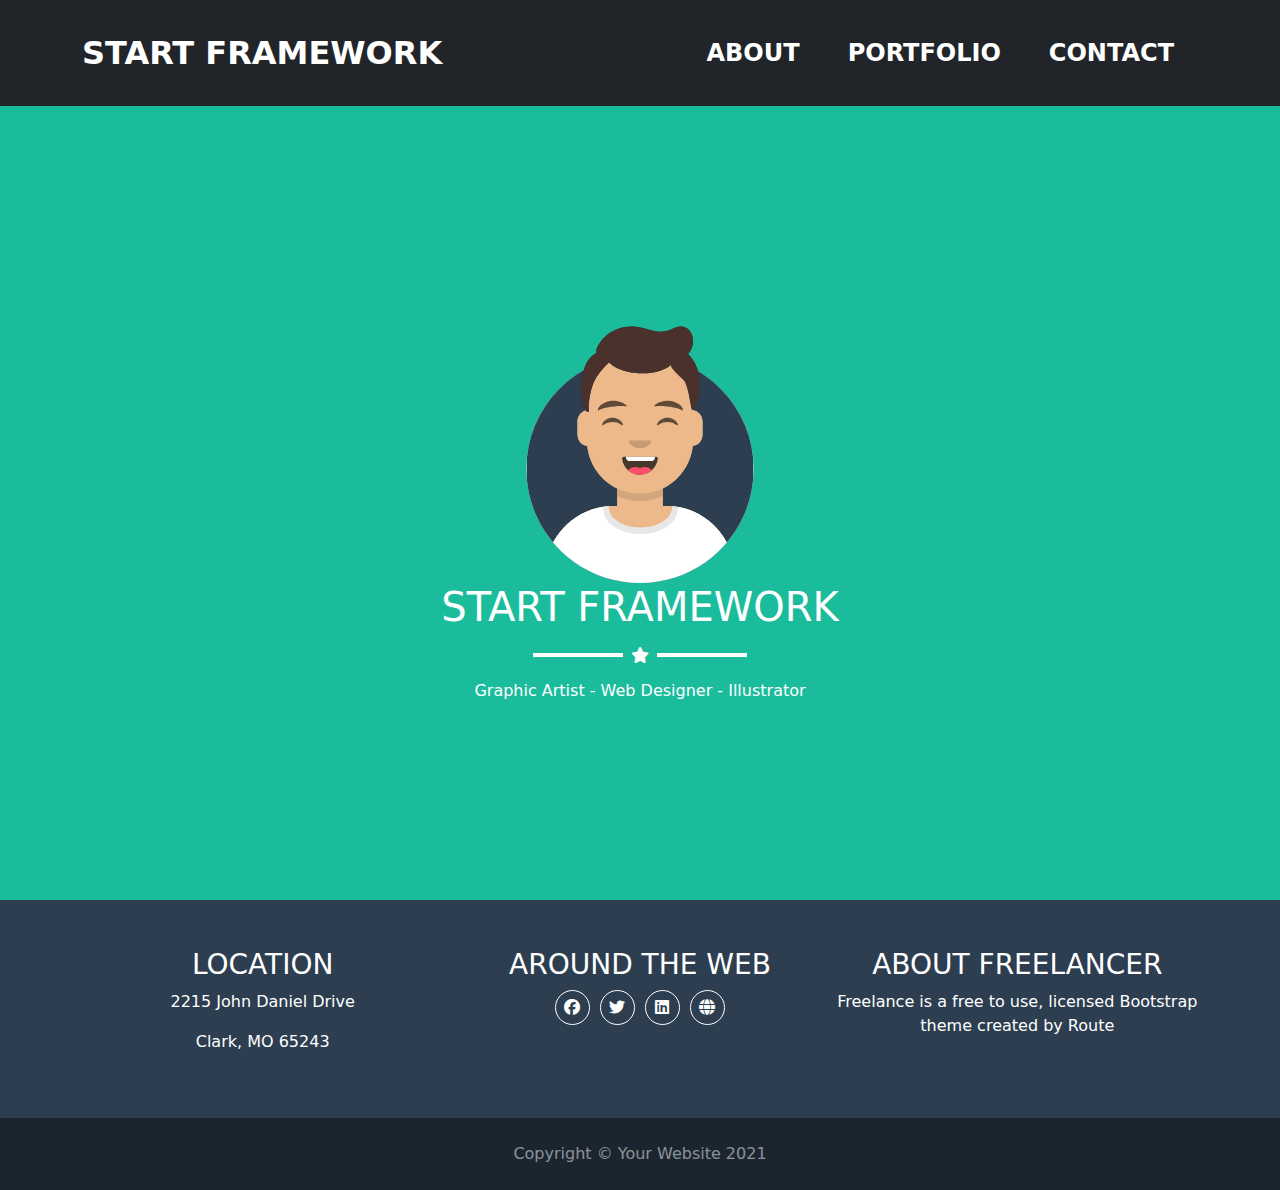
==== index.html @ fce45956 "angular project" ====
<!DOCTYPE html><html lang="en" data-critters-container><head>
  <meta charset="utf-8">
  <title>StartFramework</title>
  <base href="/">
  <meta name="viewport" content="width=device-width, initial-scale=1">
  <link rel="icon" type="image/x-icon" href="favicon.ico">
<style>@charset "UTF-8";.fa-brands,.fa-solid{-moz-osx-font-smoothing:grayscale;-webkit-font-smoothing:antialiased;display:var(--fa-display,inline-block);font-style:normal;font-variant:normal;line-height:1;text-rendering:auto}.fa-solid{font-family:"Font Awesome 6 Free"}.fa-brands{font-family:"Font Awesome 6 Brands"}.fa-globe:before{content:"\f0ac"}.fa-star:before{content:"\f005"}:root{--fa-style-family-brands:"Font Awesome 6 Brands";--fa-font-brands:normal 400 1em/1 "Font Awesome 6 Brands"}@font-face{font-family:"Font Awesome 6 Brands";font-style:normal;font-weight:400;font-display:block;src:url("./media/fa-brands-400-MDS4TU4L.woff2") format("woff2"),url("./media/fa-brands-400-CNBICIQT.ttf") format("truetype")}.fa-brands{font-weight:400}.fa-linkedin:before{content:"\f08c"}.fa-facebook:before{content:"\f09a"}.fa-twitter:before{content:"\f099"}:root{--fa-font-regular:normal 400 1em/1 "Font Awesome 6 Free"}@font-face{font-family:"Font Awesome 6 Free";font-style:normal;font-weight:400;font-display:block;src:url("./media/fa-regular-400-N56QV3DR.woff2") format("woff2"),url("./media/fa-regular-400-2FI4ICQD.ttf") format("truetype")}:root{--fa-style-family-classic:"Font Awesome 6 Free";--fa-font-solid:normal 900 1em/1 "Font Awesome 6 Free"}@font-face{font-family:"Font Awesome 6 Free";font-style:normal;font-weight:900;font-display:block;src:url("./media/fa-solid-900-Z3HFQTXF.woff2") format("woff2"),url("./media/fa-solid-900-XVWCCN5V.ttf") format("truetype")}.fa-solid{font-weight:900}:root{--bs-blue:#0d6efd;--bs-indigo:#6610f2;--bs-purple:#6f42c1;--bs-pink:#d63384;--bs-red:#dc3545;--bs-orange:#fd7e14;--bs-yellow:#ffc107;--bs-green:#198754;--bs-teal:#20c997;--bs-cyan:#0dcaf0;--bs-white:#fff;--bs-gray:#6c757d;--bs-gray-dark:#343a40;--bs-primary:#0d6efd;--bs-secondary:#6c757d;--bs-success:#198754;--bs-info:#0dcaf0;--bs-warning:#ffc107;--bs-danger:#dc3545;--bs-light:#f8f9fa;--bs-dark:#212529;--bs-font-sans-serif:system-ui,-apple-system,"Segoe UI",Roboto,"Helvetica Neue",Arial,"Noto Sans","Liberation Sans",sans-serif,"Apple Color Emoji","Segoe UI Emoji","Segoe UI Symbol","Noto Color Emoji";--bs-font-monospace:SFMono-Regular,Menlo,Monaco,Consolas,"Liberation Mono","Courier New",monospace;--bs-gradient:linear-gradient(180deg, rgba(255, 255, 255, .15), rgba(255, 255, 255, 0))}*,:after,:before{box-sizing:border-box}@media (prefers-reduced-motion:no-preference){:root{scroll-behavior:smooth}}body{margin:0;font-family:var(--bs-font-sans-serif);font-size:1rem;font-weight:400;line-height:1.5;color:#212529;background-color:#fff;-webkit-text-size-adjust:100%;-webkit-tap-highlight-color:transparent}h1,h3{margin-top:0;margin-bottom:.5rem;font-weight:500;line-height:1.2}h1{font-size:calc(1.375rem + 1.5vw)}@media (min-width:1200px){h1{font-size:2.5rem}}h3{font-size:calc(1.3rem + .6vw)}@media (min-width:1200px){h3{font-size:1.75rem}}p{margin-top:0;margin-bottom:1rem}ul{padding-left:2rem}ul{margin-top:0;margin-bottom:1rem}a{color:#0d6efd;text-decoration:underline}a:hover{color:#0a58ca}img{vertical-align:middle}button{border-radius:0}button:focus:not(:focus-visible){outline:0}button{margin:0;font-family:inherit;font-size:inherit;line-height:inherit}button{text-transform:none}[type=button],button{-webkit-appearance:button}[type=button]:not(:disabled),button:not(:disabled){cursor:pointer}.list-unstyled{padding-left:0;list-style:none}.container{width:100%;padding-right:var(--bs-gutter-x,.75rem);padding-left:var(--bs-gutter-x,.75rem);margin-right:auto;margin-left:auto}@media (min-width:576px){.container{max-width:540px}}@media (min-width:768px){.container{max-width:720px}}@media (min-width:992px){.container{max-width:960px}}@media (min-width:1200px){.container{max-width:1140px}}@media (min-width:1400px){.container{max-width:1320px}}.row{--bs-gutter-x:1.5rem;--bs-gutter-y:0;display:flex;flex-wrap:wrap;margin-top:calc(var(--bs-gutter-y) * -1);margin-right:calc(var(--bs-gutter-x)/ -2);margin-left:calc(var(--bs-gutter-x)/ -2)}.row>*{flex-shrink:0;width:100%;max-width:100%;padding-right:calc(var(--bs-gutter-x)/ 2);padding-left:calc(var(--bs-gutter-x)/ 2);margin-top:var(--bs-gutter-y)}.g-3{--bs-gutter-x:1rem}.g-3{--bs-gutter-y:1rem}@media (min-width:768px){.col-md-4{flex:0 0 auto;width:33.3333333333%}}.collapse:not(.show){display:none}.nav-link{display:block;padding:.5rem 1rem;color:#0d6efd;text-decoration:none;transition:color .15s ease-in-out,background-color .15s ease-in-out,border-color .15s ease-in-out}@media (prefers-reduced-motion:reduce){.nav-link{transition:none}}.nav-link:focus,.nav-link:hover{color:#0a58ca}.navbar{position:relative;display:flex;flex-wrap:wrap;align-items:center;justify-content:space-between;padding-top:.5rem;padding-bottom:.5rem}.navbar>.container{display:flex;flex-wrap:inherit;align-items:center;justify-content:space-between}.navbar-brand{padding-top:.3125rem;padding-bottom:.3125rem;margin-right:1rem;font-size:1.25rem;text-decoration:none;white-space:nowrap}.navbar-nav{display:flex;flex-direction:column;padding-left:0;margin-bottom:0;list-style:none}.navbar-nav .nav-link{padding-right:0;padding-left:0}.navbar-collapse{flex-basis:100%;flex-grow:1;align-items:center}.navbar-toggler{padding:.25rem .75rem;font-size:1.25rem;line-height:1;background-color:transparent;border:1px solid transparent;border-radius:.25rem;transition:box-shadow .15s ease-in-out}@media (prefers-reduced-motion:reduce){.navbar-toggler{transition:none}}.navbar-toggler:hover{text-decoration:none}.navbar-toggler:focus{text-decoration:none;outline:0;box-shadow:0 0 0 .25rem}.navbar-toggler-icon{display:inline-block;width:1.5em;height:1.5em;vertical-align:middle;background-repeat:no-repeat;background-position:center;background-size:100%}@media (min-width:768px){.navbar-expand-md{flex-wrap:nowrap;justify-content:flex-start}.navbar-expand-md .navbar-nav{flex-direction:row}.navbar-expand-md .navbar-nav .nav-link{padding-right:.5rem;padding-left:.5rem}.navbar-expand-md .navbar-collapse{display:flex!important;flex-basis:auto}.navbar-expand-md .navbar-toggler{display:none}}@-webkit-keyframes progress-bar-stripes{0%{background-position-x:1rem}}@-webkit-keyframes spinner-border{to{transform:rotate(360deg)}}@-webkit-keyframes spinner-grow{0%{transform:scale(0)}50%{opacity:1;transform:none}}.fixed-top{position:fixed;top:0;right:0;left:0;z-index:1030}.d-flex{display:flex!important}.vh-100{height:100vh!important}.flex-column{flex-direction:column!important}.justify-content-center{justify-content:center!important}.align-items-center{align-items:center!important}.m-0{margin:0!important}.mx-2{margin-right:.5rem!important;margin-left:.5rem!important}.my-3{margin-top:1rem!important;margin-bottom:1rem!important}.mt-2{margin-top:.5rem!important}.ms-auto{margin-left:auto!important}.p-0{padding:0!important}.p-4{padding:1.5rem!important}.py-4{padding-top:1.5rem!important;padding-bottom:1.5rem!important}.py-5{padding-top:3rem!important;padding-bottom:3rem!important}.fs-2{font-size:calc(1.325rem + .9vw)!important}.fs-4{font-size:calc(1.275rem + .3vw)!important}.fs-6{font-size:1rem!important}.fw-bold{font-weight:700!important}.text-center{text-align:center!important}.text-uppercase{text-transform:uppercase!important}.text-capitalize{text-transform:capitalize!important}.text-white{color:#fff!important}.text-white-50{color:#ffffff80!important}.bg-dark{background-color:#212529!important}@media (min-width:768px){.mx-md-3{margin-right:1rem!important;margin-left:1rem!important}}@media (min-width:1200px){.fs-2{font-size:2rem!important}.fs-4{font-size:1.5rem!important}}:root{--main-crl: #222 --sec-clr : #1ABC9C }a,a:active{color:#fff!important;text-decoration:none}.pt-105{padding-top:105px}.vh-90{height:90vh}
</style><link rel="stylesheet" href="styles-KBFDORKG.css" media="print" onload="this.media='all'"><noscript><link rel="stylesheet" href="styles-KBFDORKG.css"></noscript><style ng-app-id="ng">nav[_ngcontent-ng-c1202655794]{transition:all .5s}.active[_ngcontent-ng-c1202655794]{background-color:#1abc9c;padding:10px 20px;border-radius:10px;width:fit-content;margin-left:-16px}</style><style ng-app-id="ng">.backColor[_ngcontent-ng-c3026159280]{background-color:#2c3e50}footer[_ngcontent-ng-c3026159280]   ul[_ngcontent-ng-c3026159280]   li[_ngcontent-ng-c3026159280]{width:35px;height:35px;border:#fff solid 1px;border-radius:50%;margin-inline:5px}.copy[_ngcontent-ng-c3026159280]{padding-top:10px;background-color:#1a252f}</style><style ng-app-id="ng">.backclr[_ngcontent-ng-c2575797973]{background-color:#1abc9c}</style><style ng-app-id="ng">.line[_ngcontent-ng-c1628496824]{height:4px;width:90px;background-color:#fff}</style></head>
<body><!--nghm-->
  <app-root _nghost-ng-c1389354351 ng-version="17.3.12" ngh="1" ng-server-context="ssg"><app-navbar _ngcontent-ng-c1389354351 _nghost-ng-c1202655794 ngh="0"><nav _ngcontent-ng-c1202655794 class="navbar navbar-expand-md bg-dark p-4 fixed-top"><div _ngcontent-ng-c1202655794 class="container"><a _ngcontent-ng-c1202655794 routerlink class="navbar-brand text-uppercase fs-2 fw-bold" href="/">Start Framework</a><button _ngcontent-ng-c1202655794 type="button" data-bs-toggle="collapse" data-bs-target="navbarNav" aria-controls="navbarNav" aria-expanded="false" aria-label="Toggle navigation" class="navbar-toggler"><span _ngcontent-ng-c1202655794 class="navbar-toggler-icon"></span></button><div _ngcontent-ng-c1202655794 id="navbarNav" class="collapse navbar-collapse"><ul _ngcontent-ng-c1202655794 class="navbar-nav ms-auto"><li _ngcontent-ng-c1202655794 class="nav-item"><a _ngcontent-ng-c1202655794 routerlink="about" routerlinkactive="active" class="nav-link text-uppercase fs-4 fw-bold mx-md-3" href="/about">about</a></li><li _ngcontent-ng-c1202655794 class="nav-item"><a _ngcontent-ng-c1202655794 routerlink="portfolio" routerlinkactive="active" class="nav-link text-uppercase fs-4 fw-bold mx-md-3" href="/portfolio">portfolio</a></li><li _ngcontent-ng-c1202655794 class="nav-item"><a _ngcontent-ng-c1202655794 routerlink="contact" routerlinkactive="active" class="nav-link text-uppercase fs-4 fw-bold mx-md-3" href="/contact">contact</a></li></ul></div></div></nav></app-navbar><div _ngcontent-ng-c1389354351 class="pt-105 vh-100"><router-outlet _ngcontent-ng-c1389354351></router-outlet><app-home _nghost-ng-c2575797973 ngh="0"><section _ngcontent-ng-c2575797973 class="backclr d-flex flex-column justify-content-center align-items-center vh-90"><img _ngcontent-ng-c2575797973 src="../assets/images/avataaars.svg" width="250" alt><app-star _ngcontent-ng-c2575797973 _nghost-ng-c1628496824 ngh="0"><div _ngcontent-ng-c1628496824 style="color: white;"><h1 _ngcontent-ng-c1628496824 class="text-uppercase">start Framework</h1><div _ngcontent-ng-c1628496824 class="star d-flex justify-content-center align-items-center my-3"><div _ngcontent-ng-c1628496824 class="line" style="background-color: white;"></div><i _ngcontent-ng-c1628496824 class="fa-solid fa-star mx-2"></i><div _ngcontent-ng-c1628496824 class="line" style="background-color: white;"></div></div></div></app-star><div _ngcontent-ng-c2575797973 class="text-white text-capitalize fs-6"> Graphic Artist - Web Designer - Illustrator </div></section></app-home><!----></div><app-footer _ngcontent-ng-c1389354351 _nghost-ng-c3026159280 ngh="0"><footer _ngcontent-ng-c3026159280 class="py-5 text-white backColor"><div _ngcontent-ng-c3026159280 class="container"><div _ngcontent-ng-c3026159280 class="row g-3 text-center"><div _ngcontent-ng-c3026159280 class="col-md-4"><h3 _ngcontent-ng-c3026159280>LOCATION</h3><p _ngcontent-ng-c3026159280>2215 John Daniel Drive</p><p _ngcontent-ng-c3026159280>Clark, MO 65243</p></div><div _ngcontent-ng-c3026159280 class="col-md-4"><h3 _ngcontent-ng-c3026159280>AROUND THE WEB</h3><ul _ngcontent-ng-c3026159280 class="list-unstyled d-flex justify-content-center"><li _ngcontent-ng-c3026159280><i _ngcontent-ng-c3026159280 class="fa-brands fa-facebook mt-2 icon"></i></li><li _ngcontent-ng-c3026159280><i _ngcontent-ng-c3026159280 class="fa-brands fa-twitter mt-2 icon"></i></li><li _ngcontent-ng-c3026159280><i _ngcontent-ng-c3026159280 class="fa-brands fa-linkedin mt-2 icon"></i></li><li _ngcontent-ng-c3026159280><i _ngcontent-ng-c3026159280 class="fa-solid fa-globe mt-2 icon"></i></li></ul></div><div _ngcontent-ng-c3026159280 class="col-md-4"><h3 _ngcontent-ng-c3026159280>ABOUT FREELANCER</h3><p _ngcontent-ng-c3026159280>Freelance is a free to use, licensed Bootstrap theme created by Route</p></div></div></div></footer><div _ngcontent-ng-c3026159280 class="copy text-center text-white-50 py-4"><p _ngcontent-ng-c3026159280 class="p-0 m-0">Copyright © Your Website 2021</p></div></app-footer></app-root>
<script src="polyfills-SCHOHYNV.js" type="module"></script><script src="scripts-M6JQSWOY.js" defer></script><script src="main-3W7GOWR3.js" type="module"></script>

<script id="ng-state" type="application/json">{"__nghData__":[{},{"c":{"2":[{"i":"c2575797973","r":1}]}}]}</script></body></html>
---- styles-KBFDORKG.css ----
@charset "UTF-8";.fa{font-family:var(--fa-style-family,"Font Awesome 6 Free");font-weight:var(--fa-style,900)}.fa,.fa-brands,.fa-classic,.fa-regular,.fa-sharp-solid,.fa-solid,.fab,.far,.fas{-moz-osx-font-smoothing:grayscale;-webkit-font-smoothing:antialiased;display:var(--fa-display,inline-block);font-style:normal;font-variant:normal;line-height:1;text-rendering:auto}.fa-classic,.fa-regular,.fa-solid,.far,.fas{font-family:"Font Awesome 6 Free"}.fa-brands,.fab{font-family:"Font Awesome 6 Brands"}.fa-1x{font-size:1em}.fa-2x{font-size:2em}.fa-3x{font-size:3em}.fa-4x{font-size:4em}.fa-5x{font-size:5em}.fa-6x{font-size:6em}.fa-7x{font-size:7em}.fa-8x{font-size:8em}.fa-9x{font-size:9em}.fa-10x{font-size:10em}.fa-2xs{font-size:.625em;line-height:.1em;vertical-align:.225em}.fa-xs{font-size:.75em;line-height:.08333em;vertical-align:.125em}.fa-sm{font-size:.875em;line-height:.07143em;vertical-align:.05357em}.fa-lg{font-size:1.25em;line-height:.05em;vertical-align:-.075em}.fa-xl{font-size:1.5em;line-height:.04167em;vertical-align:-.125em}.fa-2xl{font-size:2em;line-height:.03125em;vertical-align:-.1875em}.fa-fw{text-align:center;width:1.25em}.fa-ul{list-style-type:none;margin-left:var(--fa-li-margin,2.5em);padding-left:0}.fa-ul>li{position:relative}.fa-li{left:calc(var(--fa-li-width, 2em)*-1);position:absolute;text-align:center;width:var(--fa-li-width,2em);line-height:inherit}.fa-border{border-radius:var(--fa-border-radius,.1em);border:var(--fa-border-width,.08em) var(--fa-border-style,solid) var(--fa-border-color,#eee);padding:var(--fa-border-padding,.2em .25em .15em)}.fa-pull-left{float:left;margin-right:var(--fa-pull-margin,.3em)}.fa-pull-right{float:right;margin-left:var(--fa-pull-margin,.3em)}.fa-beat{animation-name:fa-beat;animation-delay:var(--fa-animation-delay,0s);animation-direction:var(--fa-animation-direction,normal);animation-duration:var(--fa-animation-duration,1s);animation-iteration-count:var(--fa-animation-iteration-count,infinite);animation-timing-function:var(--fa-animation-timing,ease-in-out)}.fa-bounce{animation-name:fa-bounce;animation-delay:var(--fa-animation-delay,0s);animation-direction:var(--fa-animation-direction,normal);animation-duration:var(--fa-animation-duration,1s);animation-iteration-count:var(--fa-animation-iteration-count,infinite);animation-timing-function:var(--fa-animation-timing,cubic-bezier(.28,.84,.42,1))}.fa-fade{animation-name:fa-fade;animation-iteration-count:var(--fa-animation-iteration-count,infinite);animation-timing-function:var(--fa-animation-timing,cubic-bezier(.4,0,.6,1))}.fa-beat-fade,.fa-fade{animation-delay:var(--fa-animation-delay,0s);animation-direction:var(--fa-animation-direction,normal);animation-duration:var(--fa-animation-duration,1s)}.fa-beat-fade{animation-name:fa-beat-fade;animation-iteration-count:var(--fa-animation-iteration-count,infinite);animation-timing-function:var(--fa-animation-timing,cubic-bezier(.4,0,.6,1))}.fa-flip{animation-name:fa-flip;animation-delay:var(--fa-animation-delay,0s);animation-direction:var(--fa-animation-direction,normal);animation-duration:var(--fa-animation-duration,1s);animation-iteration-count:var(--fa-animation-iteration-count,infinite);animation-timing-function:var(--fa-animation-timing,ease-in-out)}.fa-shake{animation-name:fa-shake;animation-duration:var(--fa-animation-duration,1s);animation-iteration-count:var(--fa-animation-iteration-count,infinite);animation-timing-function:var(--fa-animation-timing,linear)}.fa-shake,.fa-spin{animation-delay:var(--fa-animation-delay,0s);animation-direction:var(--fa-animation-direction,normal)}.fa-spin{animation-name:fa-spin;animation-duration:var(--fa-animation-duration,2s);animation-iteration-count:var(--fa-animation-iteration-count,infinite);animation-timing-function:var(--fa-animation-timing,linear)}.fa-spin-reverse{--fa-animation-direction:reverse}.fa-pulse,.fa-spin-pulse{animation-name:fa-spin;animation-direction:var(--fa-animation-direction,normal);animation-duration:var(--fa-animation-duration,1s);animation-iteration-count:var(--fa-animation-iteration-count,infinite);animation-timing-function:var(--fa-animation-timing,steps(8))}@media (prefers-reduced-motion:reduce){.fa-beat,.fa-beat-fade,.fa-bounce,.fa-fade,.fa-flip,.fa-pulse,.fa-shake,.fa-spin,.fa-spin-pulse{animation-delay:-1ms;animation-duration:1ms;animation-iteration-count:1;transition-delay:0s;transition-duration:0s}}@keyframes fa-beat{0%,90%{transform:scale(1)}45%{transform:scale(var(--fa-beat-scale,1.25))}}@keyframes fa-bounce{0%{transform:scale(1) translateY(0)}10%{transform:scale(var(--fa-bounce-start-scale-x,1.1),var(--fa-bounce-start-scale-y,.9)) translateY(0)}30%{transform:scale(var(--fa-bounce-jump-scale-x,.9),var(--fa-bounce-jump-scale-y,1.1)) translateY(var(--fa-bounce-height,-.5em))}50%{transform:scale(var(--fa-bounce-land-scale-x,1.05),var(--fa-bounce-land-scale-y,.95)) translateY(0)}57%{transform:scale(1) translateY(var(--fa-bounce-rebound,-.125em))}64%{transform:scale(1) translateY(0)}to{transform:scale(1) translateY(0)}}@keyframes fa-fade{50%{opacity:var(--fa-fade-opacity,.4)}}@keyframes fa-beat-fade{0%,to{opacity:var(--fa-beat-fade-opacity,.4);transform:scale(1)}50%{opacity:1;transform:scale(var(--fa-beat-fade-scale,1.125))}}@keyframes fa-flip{50%{transform:rotate3d(var(--fa-flip-x,0),var(--fa-flip-y,1),var(--fa-flip-z,0),var(--fa-flip-angle,-180deg))}}@keyframes fa-shake{0%{transform:rotate(-15deg)}4%{transform:rotate(15deg)}8%,24%{transform:rotate(-18deg)}12%,28%{transform:rotate(18deg)}16%{transform:rotate(-22deg)}20%{transform:rotate(22deg)}32%{transform:rotate(-12deg)}36%{transform:rotate(12deg)}40%,to{transform:rotate(0)}}@keyframes fa-spin{0%{transform:rotate(0)}to{transform:rotate(1turn)}}.fa-rotate-90{transform:rotate(90deg)}.fa-rotate-180{transform:rotate(180deg)}.fa-rotate-270{transform:rotate(270deg)}.fa-flip-horizontal{transform:scaleX(-1)}.fa-flip-vertical{transform:scaleY(-1)}.fa-flip-both,.fa-flip-horizontal.fa-flip-vertical{transform:scale(-1)}.fa-rotate-by{transform:rotate(var(--fa-rotate-angle,0))}.fa-stack{display:inline-block;height:2em;line-height:2em;position:relative;vertical-align:middle;width:2.5em}.fa-stack-1x,.fa-stack-2x{left:0;position:absolute;text-align:center;width:100%;z-index:var(--fa-stack-z-index,auto)}.fa-stack-1x{line-height:inherit}.fa-stack-2x{font-size:2em}.fa-inverse{color:var(--fa-inverse,#fff)}.fa-0:before{content:"0"}.fa-1:before{content:"1"}.fa-2:before{content:"2"}.fa-3:before{content:"3"}.fa-4:before{content:"4"}.fa-5:before{content:"5"}.fa-6:before{content:"6"}.fa-7:before{content:"7"}.fa-8:before{content:"8"}.fa-9:before{content:"9"}.fa-fill-drip:before{content:"\f576"}.fa-arrows-to-circle:before{content:"\e4bd"}.fa-chevron-circle-right:before,.fa-circle-chevron-right:before{content:"\f138"}.fa-at:before{content:"@"}.fa-trash-alt:before,.fa-trash-can:before{content:"\f2ed"}.fa-text-height:before{content:"\f034"}.fa-user-times:before,.fa-user-xmark:before{content:"\f235"}.fa-stethoscope:before{content:"\f0f1"}.fa-comment-alt:before,.fa-message:before{content:"\f27a"}.fa-info:before{content:"\f129"}.fa-compress-alt:before,.fa-down-left-and-up-right-to-center:before{content:"\f422"}.fa-explosion:before{content:"\e4e9"}.fa-file-alt:before,.fa-file-lines:before,.fa-file-text:before{content:"\f15c"}.fa-wave-square:before{content:"\f83e"}.fa-ring:before{content:"\f70b"}.fa-building-un:before{content:"\e4d9"}.fa-dice-three:before{content:"\f527"}.fa-calendar-alt:before,.fa-calendar-days:before{content:"\f073"}.fa-anchor-circle-check:before{content:"\e4aa"}.fa-building-circle-arrow-right:before{content:"\e4d1"}.fa-volleyball-ball:before,.fa-volleyball:before{content:"\f45f"}.fa-arrows-up-to-line:before{content:"\e4c2"}.fa-sort-desc:before,.fa-sort-down:before{content:"\f0dd"}.fa-circle-minus:before,.fa-minus-circle:before{content:"\f056"}.fa-door-open:before{content:"\f52b"}.fa-right-from-bracket:before,.fa-sign-out-alt:before{content:"\f2f5"}.fa-atom:before{content:"\f5d2"}.fa-soap:before{content:"\e06e"}.fa-heart-music-camera-bolt:before,.fa-icons:before{content:"\f86d"}.fa-microphone-alt-slash:before,.fa-microphone-lines-slash:before{content:"\f539"}.fa-bridge-circle-check:before{content:"\e4c9"}.fa-pump-medical:before{content:"\e06a"}.fa-fingerprint:before{content:"\f577"}.fa-hand-point-right:before{content:"\f0a4"}.fa-magnifying-glass-location:before,.fa-search-location:before{content:"\f689"}.fa-forward-step:before,.fa-step-forward:before{content:"\f051"}.fa-face-smile-beam:before,.fa-smile-beam:before{content:"\f5b8"}.fa-flag-checkered:before{content:"\f11e"}.fa-football-ball:before,.fa-football:before{content:"\f44e"}.fa-school-circle-exclamation:before{content:"\e56c"}.fa-crop:before{content:"\f125"}.fa-angle-double-down:before,.fa-angles-down:before{content:"\f103"}.fa-users-rectangle:before{content:"\e594"}.fa-people-roof:before{content:"\e537"}.fa-people-line:before{content:"\e534"}.fa-beer-mug-empty:before,.fa-beer:before{content:"\f0fc"}.fa-diagram-predecessor:before{content:"\e477"}.fa-arrow-up-long:before,.fa-long-arrow-up:before{content:"\f176"}.fa-burn:before,.fa-fire-flame-simple:before{content:"\f46a"}.fa-male:before,.fa-person:before{content:"\f183"}.fa-laptop:before{content:"\f109"}.fa-file-csv:before{content:"\f6dd"}.fa-menorah:before{content:"\f676"}.fa-truck-plane:before{content:"\e58f"}.fa-record-vinyl:before{content:"\f8d9"}.fa-face-grin-stars:before,.fa-grin-stars:before{content:"\f587"}.fa-bong:before{content:"\f55c"}.fa-pastafarianism:before,.fa-spaghetti-monster-flying:before{content:"\f67b"}.fa-arrow-down-up-across-line:before{content:"\e4af"}.fa-spoon:before,.fa-utensil-spoon:before{content:"\f2e5"}.fa-jar-wheat:before{content:"\e517"}.fa-envelopes-bulk:before,.fa-mail-bulk:before{content:"\f674"}.fa-file-circle-exclamation:before{content:"\e4eb"}.fa-circle-h:before,.fa-hospital-symbol:before{content:"\f47e"}.fa-pager:before{content:"\f815"}.fa-address-book:before,.fa-contact-book:before{content:"\f2b9"}.fa-strikethrough:before{content:"\f0cc"}.fa-k:before{content:"K"}.fa-landmark-flag:before{content:"\e51c"}.fa-pencil-alt:before,.fa-pencil:before{content:"\f303"}.fa-backward:before{content:"\f04a"}.fa-caret-right:before{content:"\f0da"}.fa-comments:before{content:"\f086"}.fa-file-clipboard:before,.fa-paste:before{content:"\f0ea"}.fa-code-pull-request:before{content:"\e13c"}.fa-clipboard-list:before{content:"\f46d"}.fa-truck-loading:before,.fa-truck-ramp-box:before{content:"\f4de"}.fa-user-check:before{content:"\f4fc"}.fa-vial-virus:before{content:"\e597"}.fa-sheet-plastic:before{content:"\e571"}.fa-blog:before{content:"\f781"}.fa-user-ninja:before{content:"\f504"}.fa-person-arrow-up-from-line:before{content:"\e539"}.fa-scroll-torah:before,.fa-torah:before{content:"\f6a0"}.fa-broom-ball:before,.fa-quidditch-broom-ball:before,.fa-quidditch:before{content:"\f458"}.fa-toggle-off:before{content:"\f204"}.fa-archive:before,.fa-box-archive:before{content:"\f187"}.fa-person-drowning:before{content:"\e545"}.fa-arrow-down-9-1:before,.fa-sort-numeric-desc:before,.fa-sort-numeric-down-alt:before{content:"\f886"}.fa-face-grin-tongue-squint:before,.fa-grin-tongue-squint:before{content:"\f58a"}.fa-spray-can:before{content:"\f5bd"}.fa-truck-monster:before{content:"\f63b"}.fa-w:before{content:"W"}.fa-earth-africa:before,.fa-globe-africa:before{content:"\f57c"}.fa-rainbow:before{content:"\f75b"}.fa-circle-notch:before{content:"\f1ce"}.fa-tablet-alt:before,.fa-tablet-screen-button:before{content:"\f3fa"}.fa-paw:before{content:"\f1b0"}.fa-cloud:before{content:"\f0c2"}.fa-trowel-bricks:before{content:"\e58a"}.fa-face-flushed:before,.fa-flushed:before{content:"\f579"}.fa-hospital-user:before{content:"\f80d"}.fa-tent-arrow-left-right:before{content:"\e57f"}.fa-gavel:before,.fa-legal:before{content:"\f0e3"}.fa-binoculars:before{content:"\f1e5"}.fa-microphone-slash:before{content:"\f131"}.fa-box-tissue:before{content:"\e05b"}.fa-motorcycle:before{content:"\f21c"}.fa-bell-concierge:before,.fa-concierge-bell:before{content:"\f562"}.fa-pen-ruler:before,.fa-pencil-ruler:before{content:"\f5ae"}.fa-people-arrows-left-right:before,.fa-people-arrows:before{content:"\e068"}.fa-mars-and-venus-burst:before{content:"\e523"}.fa-caret-square-right:before,.fa-square-caret-right:before{content:"\f152"}.fa-cut:before,.fa-scissors:before{content:"\f0c4"}.fa-sun-plant-wilt:before{content:"\e57a"}.fa-toilets-portable:before{content:"\e584"}.fa-hockey-puck:before{content:"\f453"}.fa-table:before{content:"\f0ce"}.fa-magnifying-glass-arrow-right:before{content:"\e521"}.fa-digital-tachograph:before,.fa-tachograph-digital:before{content:"\f566"}.fa-users-slash:before{content:"\e073"}.fa-clover:before{content:"\e139"}.fa-mail-reply:before,.fa-reply:before{content:"\f3e5"}.fa-star-and-crescent:before{content:"\f699"}.fa-house-fire:before{content:"\e50c"}.fa-minus-square:before,.fa-square-minus:before{content:"\f146"}.fa-helicopter:before{content:"\f533"}.fa-compass:before{content:"\f14e"}.fa-caret-square-down:before,.fa-square-caret-down:before{content:"\f150"}.fa-file-circle-question:before{content:"\e4ef"}.fa-laptop-code:before{content:"\f5fc"}.fa-swatchbook:before{content:"\f5c3"}.fa-prescription-bottle:before{content:"\f485"}.fa-bars:before,.fa-navicon:before{content:"\f0c9"}.fa-people-group:before{content:"\e533"}.fa-hourglass-3:before,.fa-hourglass-end:before{content:"\f253"}.fa-heart-broken:before,.fa-heart-crack:before{content:"\f7a9"}.fa-external-link-square-alt:before,.fa-square-up-right:before{content:"\f360"}.fa-face-kiss-beam:before,.fa-kiss-beam:before{content:"\f597"}.fa-film:before{content:"\f008"}.fa-ruler-horizontal:before{content:"\f547"}.fa-people-robbery:before{content:"\e536"}.fa-lightbulb:before{content:"\f0eb"}.fa-caret-left:before{content:"\f0d9"}.fa-circle-exclamation:before,.fa-exclamation-circle:before{content:"\f06a"}.fa-school-circle-xmark:before{content:"\e56d"}.fa-arrow-right-from-bracket:before,.fa-sign-out:before{content:"\f08b"}.fa-chevron-circle-down:before,.fa-circle-chevron-down:before{content:"\f13a"}.fa-unlock-alt:before,.fa-unlock-keyhole:before{content:"\f13e"}.fa-cloud-showers-heavy:before{content:"\f740"}.fa-headphones-alt:before,.fa-headphones-simple:before{content:"\f58f"}.fa-sitemap:before{content:"\f0e8"}.fa-circle-dollar-to-slot:before,.fa-donate:before{content:"\f4b9"}.fa-memory:before{content:"\f538"}.fa-road-spikes:before{content:"\e568"}.fa-fire-burner:before{content:"\e4f1"}.fa-flag:before{content:"\f024"}.fa-hanukiah:before{content:"\f6e6"}.fa-feather:before{content:"\f52d"}.fa-volume-down:before,.fa-volume-low:before{content:"\f027"}.fa-comment-slash:before{content:"\f4b3"}.fa-cloud-sun-rain:before{content:"\f743"}.fa-compress:before{content:"\f066"}.fa-wheat-alt:before,.fa-wheat-awn:before{content:"\e2cd"}.fa-ankh:before{content:"\f644"}.fa-hands-holding-child:before{content:"\e4fa"}.fa-asterisk:before{content:"*"}.fa-check-square:before,.fa-square-check:before{content:"\f14a"}.fa-peseta-sign:before{content:"\e221"}.fa-header:before,.fa-heading:before{content:"\f1dc"}.fa-ghost:before{content:"\f6e2"}.fa-list-squares:before,.fa-list:before{content:"\f03a"}.fa-phone-square-alt:before,.fa-square-phone-flip:before{content:"\f87b"}.fa-cart-plus:before{content:"\f217"}.fa-gamepad:before{content:"\f11b"}.fa-circle-dot:before,.fa-dot-circle:before{content:"\f192"}.fa-dizzy:before,.fa-face-dizzy:before{content:"\f567"}.fa-egg:before{content:"\f7fb"}.fa-house-medical-circle-xmark:before{content:"\e513"}.fa-campground:before{content:"\f6bb"}.fa-folder-plus:before{content:"\f65e"}.fa-futbol-ball:before,.fa-futbol:before,.fa-soccer-ball:before{content:"\f1e3"}.fa-paint-brush:before,.fa-paintbrush:before{content:"\f1fc"}.fa-lock:before{content:"\f023"}.fa-gas-pump:before{content:"\f52f"}.fa-hot-tub-person:before,.fa-hot-tub:before{content:"\f593"}.fa-map-location:before,.fa-map-marked:before{content:"\f59f"}.fa-house-flood-water:before{content:"\e50e"}.fa-tree:before{content:"\f1bb"}.fa-bridge-lock:before{content:"\e4cc"}.fa-sack-dollar:before{content:"\f81d"}.fa-edit:before,.fa-pen-to-square:before{content:"\f044"}.fa-car-side:before{content:"\f5e4"}.fa-share-alt:before,.fa-share-nodes:before{content:"\f1e0"}.fa-heart-circle-minus:before{content:"\e4ff"}.fa-hourglass-2:before,.fa-hourglass-half:before{content:"\f252"}.fa-microscope:before{content:"\f610"}.fa-sink:before{content:"\e06d"}.fa-bag-shopping:before,.fa-shopping-bag:before{content:"\f290"}.fa-arrow-down-z-a:before,.fa-sort-alpha-desc:before,.fa-sort-alpha-down-alt:before{content:"\f881"}.fa-mitten:before{content:"\f7b5"}.fa-person-rays:before{content:"\e54d"}.fa-users:before{content:"\f0c0"}.fa-eye-slash:before{content:"\f070"}.fa-flask-vial:before{content:"\e4f3"}.fa-hand-paper:before,.fa-hand:before{content:"\f256"}.fa-om:before{content:"\f679"}.fa-worm:before{content:"\e599"}.fa-house-circle-xmark:before{content:"\e50b"}.fa-plug:before{content:"\f1e6"}.fa-chevron-up:before{content:"\f077"}.fa-hand-spock:before{content:"\f259"}.fa-stopwatch:before{content:"\f2f2"}.fa-face-kiss:before,.fa-kiss:before{content:"\f596"}.fa-bridge-circle-xmark:before{content:"\e4cb"}.fa-face-grin-tongue:before,.fa-grin-tongue:before{content:"\f589"}.fa-chess-bishop:before{content:"\f43a"}.fa-face-grin-wink:before,.fa-grin-wink:before{content:"\f58c"}.fa-deaf:before,.fa-deafness:before,.fa-ear-deaf:before,.fa-hard-of-hearing:before{content:"\f2a4"}.fa-road-circle-check:before{content:"\e564"}.fa-dice-five:before{content:"\f523"}.fa-rss-square:before,.fa-square-rss:before{content:"\f143"}.fa-land-mine-on:before{content:"\e51b"}.fa-i-cursor:before{content:"\f246"}.fa-stamp:before{content:"\f5bf"}.fa-stairs:before{content:"\e289"}.fa-i:before{content:"I"}.fa-hryvnia-sign:before,.fa-hryvnia:before{content:"\f6f2"}.fa-pills:before{content:"\f484"}.fa-face-grin-wide:before,.fa-grin-alt:before{content:"\f581"}.fa-tooth:before{content:"\f5c9"}.fa-v:before{content:"V"}.fa-bangladeshi-taka-sign:before{content:"\e2e6"}.fa-bicycle:before{content:"\f206"}.fa-rod-asclepius:before,.fa-rod-snake:before,.fa-staff-aesculapius:before,.fa-staff-snake:before{content:"\e579"}.fa-head-side-cough-slash:before{content:"\e062"}.fa-ambulance:before,.fa-truck-medical:before{content:"\f0f9"}.fa-wheat-awn-circle-exclamation:before{content:"\e598"}.fa-snowman:before{content:"\f7d0"}.fa-mortar-pestle:before{content:"\f5a7"}.fa-road-barrier:before{content:"\e562"}.fa-school:before{content:"\f549"}.fa-igloo:before{content:"\f7ae"}.fa-joint:before{content:"\f595"}.fa-angle-right:before{content:"\f105"}.fa-horse:before{content:"\f6f0"}.fa-q:before{content:"Q"}.fa-g:before{content:"G"}.fa-notes-medical:before{content:"\f481"}.fa-temperature-2:before,.fa-temperature-half:before,.fa-thermometer-2:before,.fa-thermometer-half:before{content:"\f2c9"}.fa-dong-sign:before{content:"\e169"}.fa-capsules:before{content:"\f46b"}.fa-poo-bolt:before,.fa-poo-storm:before{content:"\f75a"}.fa-face-frown-open:before,.fa-frown-open:before{content:"\f57a"}.fa-hand-point-up:before{content:"\f0a6"}.fa-money-bill:before{content:"\f0d6"}.fa-bookmark:before{content:"\f02e"}.fa-align-justify:before{content:"\f039"}.fa-umbrella-beach:before{content:"\f5ca"}.fa-helmet-un:before{content:"\e503"}.fa-bullseye:before{content:"\f140"}.fa-bacon:before{content:"\f7e5"}.fa-hand-point-down:before{content:"\f0a7"}.fa-arrow-up-from-bracket:before{content:"\e09a"}.fa-folder-blank:before,.fa-folder:before{content:"\f07b"}.fa-file-medical-alt:before,.fa-file-waveform:before{content:"\f478"}.fa-radiation:before{content:"\f7b9"}.fa-chart-simple:before{content:"\e473"}.fa-mars-stroke:before{content:"\f229"}.fa-vial:before{content:"\f492"}.fa-dashboard:before,.fa-gauge-med:before,.fa-gauge:before,.fa-tachometer-alt-average:before{content:"\f624"}.fa-magic-wand-sparkles:before,.fa-wand-magic-sparkles:before{content:"\e2ca"}.fa-e:before{content:"E"}.fa-pen-alt:before,.fa-pen-clip:before{content:"\f305"}.fa-bridge-circle-exclamation:before{content:"\e4ca"}.fa-user:before{content:"\f007"}.fa-school-circle-check:before{content:"\e56b"}.fa-dumpster:before{content:"\f793"}.fa-shuttle-van:before,.fa-van-shuttle:before{content:"\f5b6"}.fa-building-user:before{content:"\e4da"}.fa-caret-square-left:before,.fa-square-caret-left:before{content:"\f191"}.fa-highlighter:before{content:"\f591"}.fa-key:before{content:"\f084"}.fa-bullhorn:before{content:"\f0a1"}.fa-globe:before{content:"\f0ac"}.fa-synagogue:before{content:"\f69b"}.fa-person-half-dress:before{content:"\e548"}.fa-road-bridge:before{content:"\e563"}.fa-location-arrow:before{content:"\f124"}.fa-c:before{content:"C"}.fa-tablet-button:before{content:"\f10a"}.fa-building-lock:before{content:"\e4d6"}.fa-pizza-slice:before{content:"\f818"}.fa-money-bill-wave:before{content:"\f53a"}.fa-area-chart:before,.fa-chart-area:before{content:"\f1fe"}.fa-house-flag:before{content:"\e50d"}.fa-person-circle-minus:before{content:"\e540"}.fa-ban:before,.fa-cancel:before{content:"\f05e"}.fa-camera-rotate:before{content:"\e0d8"}.fa-air-freshener:before,.fa-spray-can-sparkles:before{content:"\f5d0"}.fa-star:before{content:"\f005"}.fa-repeat:before{content:"\f363"}.fa-cross:before{content:"\f654"}.fa-box:before{content:"\f466"}.fa-venus-mars:before{content:"\f228"}.fa-arrow-pointer:before,.fa-mouse-pointer:before{content:"\f245"}.fa-expand-arrows-alt:before,.fa-maximize:before{content:"\f31e"}.fa-charging-station:before{content:"\f5e7"}.fa-shapes:before,.fa-triangle-circle-square:before{content:"\f61f"}.fa-random:before,.fa-shuffle:before{content:"\f074"}.fa-person-running:before,.fa-running:before{content:"\f70c"}.fa-mobile-retro:before{content:"\e527"}.fa-grip-lines-vertical:before{content:"\f7a5"}.fa-spider:before{content:"\f717"}.fa-hands-bound:before{content:"\e4f9"}.fa-file-invoice-dollar:before{content:"\f571"}.fa-plane-circle-exclamation:before{content:"\e556"}.fa-x-ray:before{content:"\f497"}.fa-spell-check:before{content:"\f891"}.fa-slash:before{content:"\f715"}.fa-computer-mouse:before,.fa-mouse:before{content:"\f8cc"}.fa-arrow-right-to-bracket:before,.fa-sign-in:before{content:"\f090"}.fa-shop-slash:before,.fa-store-alt-slash:before{content:"\e070"}.fa-server:before{content:"\f233"}.fa-virus-covid-slash:before{content:"\e4a9"}.fa-shop-lock:before{content:"\e4a5"}.fa-hourglass-1:before,.fa-hourglass-start:before{content:"\f251"}.fa-blender-phone:before{content:"\f6b6"}.fa-building-wheat:before{content:"\e4db"}.fa-person-breastfeeding:before{content:"\e53a"}.fa-right-to-bracket:before,.fa-sign-in-alt:before{content:"\f2f6"}.fa-venus:before{content:"\f221"}.fa-passport:before{content:"\f5ab"}.fa-thumb-tack-slash:before,.fa-thumbtack-slash:before{content:"\e68f"}.fa-heart-pulse:before,.fa-heartbeat:before{content:"\f21e"}.fa-people-carry-box:before,.fa-people-carry:before{content:"\f4ce"}.fa-temperature-high:before{content:"\f769"}.fa-microchip:before{content:"\f2db"}.fa-crown:before{content:"\f521"}.fa-weight-hanging:before{content:"\f5cd"}.fa-xmarks-lines:before{content:"\e59a"}.fa-file-prescription:before{content:"\f572"}.fa-weight-scale:before,.fa-weight:before{content:"\f496"}.fa-user-friends:before,.fa-user-group:before{content:"\f500"}.fa-arrow-up-a-z:before,.fa-sort-alpha-up:before{content:"\f15e"}.fa-chess-knight:before{content:"\f441"}.fa-face-laugh-squint:before,.fa-laugh-squint:before{content:"\f59b"}.fa-wheelchair:before{content:"\f193"}.fa-arrow-circle-up:before,.fa-circle-arrow-up:before{content:"\f0aa"}.fa-toggle-on:before{content:"\f205"}.fa-person-walking:before,.fa-walking:before{content:"\f554"}.fa-l:before{content:"L"}.fa-fire:before{content:"\f06d"}.fa-bed-pulse:before,.fa-procedures:before{content:"\f487"}.fa-shuttle-space:before,.fa-space-shuttle:before{content:"\f197"}.fa-face-laugh:before,.fa-laugh:before{content:"\f599"}.fa-folder-open:before{content:"\f07c"}.fa-heart-circle-plus:before{content:"\e500"}.fa-code-fork:before{content:"\e13b"}.fa-city:before{content:"\f64f"}.fa-microphone-alt:before,.fa-microphone-lines:before{content:"\f3c9"}.fa-pepper-hot:before{content:"\f816"}.fa-unlock:before{content:"\f09c"}.fa-colon-sign:before{content:"\e140"}.fa-headset:before{content:"\f590"}.fa-store-slash:before{content:"\e071"}.fa-road-circle-xmark:before{content:"\e566"}.fa-user-minus:before{content:"\f503"}.fa-mars-stroke-up:before,.fa-mars-stroke-v:before{content:"\f22a"}.fa-champagne-glasses:before,.fa-glass-cheers:before{content:"\f79f"}.fa-clipboard:before{content:"\f328"}.fa-house-circle-exclamation:before{content:"\e50a"}.fa-file-arrow-up:before,.fa-file-upload:before{content:"\f574"}.fa-wifi-3:before,.fa-wifi-strong:before,.fa-wifi:before{content:"\f1eb"}.fa-bath:before,.fa-bathtub:before{content:"\f2cd"}.fa-underline:before{content:"\f0cd"}.fa-user-edit:before,.fa-user-pen:before{content:"\f4ff"}.fa-signature:before{content:"\f5b7"}.fa-stroopwafel:before{content:"\f551"}.fa-bold:before{content:"\f032"}.fa-anchor-lock:before{content:"\e4ad"}.fa-building-ngo:before{content:"\e4d7"}.fa-manat-sign:before{content:"\e1d5"}.fa-not-equal:before{content:"\f53e"}.fa-border-style:before,.fa-border-top-left:before{content:"\f853"}.fa-map-location-dot:before,.fa-map-marked-alt:before{content:"\f5a0"}.fa-jedi:before{content:"\f669"}.fa-poll:before,.fa-square-poll-vertical:before{content:"\f681"}.fa-mug-hot:before{content:"\f7b6"}.fa-battery-car:before,.fa-car-battery:before{content:"\f5df"}.fa-gift:before{content:"\f06b"}.fa-dice-two:before{content:"\f528"}.fa-chess-queen:before{content:"\f445"}.fa-glasses:before{content:"\f530"}.fa-chess-board:before{content:"\f43c"}.fa-building-circle-check:before{content:"\e4d2"}.fa-person-chalkboard:before{content:"\e53d"}.fa-mars-stroke-h:before,.fa-mars-stroke-right:before{content:"\f22b"}.fa-hand-back-fist:before,.fa-hand-rock:before{content:"\f255"}.fa-caret-square-up:before,.fa-square-caret-up:before{content:"\f151"}.fa-cloud-showers-water:before{content:"\e4e4"}.fa-bar-chart:before,.fa-chart-bar:before{content:"\f080"}.fa-hands-bubbles:before,.fa-hands-wash:before{content:"\e05e"}.fa-less-than-equal:before{content:"\f537"}.fa-train:before{content:"\f238"}.fa-eye-low-vision:before,.fa-low-vision:before{content:"\f2a8"}.fa-crow:before{content:"\f520"}.fa-sailboat:before{content:"\e445"}.fa-window-restore:before{content:"\f2d2"}.fa-plus-square:before,.fa-square-plus:before{content:"\f0fe"}.fa-torii-gate:before{content:"\f6a1"}.fa-frog:before{content:"\f52e"}.fa-bucket:before{content:"\e4cf"}.fa-image:before{content:"\f03e"}.fa-microphone:before{content:"\f130"}.fa-cow:before{content:"\f6c8"}.fa-caret-up:before{content:"\f0d8"}.fa-screwdriver:before{content:"\f54a"}.fa-folder-closed:before{content:"\e185"}.fa-house-tsunami:before{content:"\e515"}.fa-square-nfi:before{content:"\e576"}.fa-arrow-up-from-ground-water:before{content:"\e4b5"}.fa-glass-martini-alt:before,.fa-martini-glass:before{content:"\f57b"}.fa-rotate-back:before,.fa-rotate-backward:before,.fa-rotate-left:before,.fa-undo-alt:before{content:"\f2ea"}.fa-columns:before,.fa-table-columns:before{content:"\f0db"}.fa-lemon:before{content:"\f094"}.fa-head-side-mask:before{content:"\e063"}.fa-handshake:before{content:"\f2b5"}.fa-gem:before{content:"\f3a5"}.fa-dolly-box:before,.fa-dolly:before{content:"\f472"}.fa-smoking:before{content:"\f48d"}.fa-compress-arrows-alt:before,.fa-minimize:before{content:"\f78c"}.fa-monument:before{content:"\f5a6"}.fa-snowplow:before{content:"\f7d2"}.fa-angle-double-right:before,.fa-angles-right:before{content:"\f101"}.fa-cannabis:before{content:"\f55f"}.fa-circle-play:before,.fa-play-circle:before{content:"\f144"}.fa-tablets:before{content:"\f490"}.fa-ethernet:before{content:"\f796"}.fa-eur:before,.fa-euro-sign:before,.fa-euro:before{content:"\f153"}.fa-chair:before{content:"\f6c0"}.fa-check-circle:before,.fa-circle-check:before{content:"\f058"}.fa-circle-stop:before,.fa-stop-circle:before{content:"\f28d"}.fa-compass-drafting:before,.fa-drafting-compass:before{content:"\f568"}.fa-plate-wheat:before{content:"\e55a"}.fa-icicles:before{content:"\f7ad"}.fa-person-shelter:before{content:"\e54f"}.fa-neuter:before{content:"\f22c"}.fa-id-badge:before{content:"\f2c1"}.fa-marker:before{content:"\f5a1"}.fa-face-laugh-beam:before,.fa-laugh-beam:before{content:"\f59a"}.fa-helicopter-symbol:before{content:"\e502"}.fa-universal-access:before{content:"\f29a"}.fa-chevron-circle-up:before,.fa-circle-chevron-up:before{content:"\f139"}.fa-lari-sign:before{content:"\e1c8"}.fa-volcano:before{content:"\f770"}.fa-person-walking-dashed-line-arrow-right:before{content:"\e553"}.fa-gbp:before,.fa-pound-sign:before,.fa-sterling-sign:before{content:"\f154"}.fa-viruses:before{content:"\e076"}.fa-square-person-confined:before{content:"\e577"}.fa-user-tie:before{content:"\f508"}.fa-arrow-down-long:before,.fa-long-arrow-down:before{content:"\f175"}.fa-tent-arrow-down-to-line:before{content:"\e57e"}.fa-certificate:before{content:"\f0a3"}.fa-mail-reply-all:before,.fa-reply-all:before{content:"\f122"}.fa-suitcase:before{content:"\f0f2"}.fa-person-skating:before,.fa-skating:before{content:"\f7c5"}.fa-filter-circle-dollar:before,.fa-funnel-dollar:before{content:"\f662"}.fa-camera-retro:before{content:"\f083"}.fa-arrow-circle-down:before,.fa-circle-arrow-down:before{content:"\f0ab"}.fa-arrow-right-to-file:before,.fa-file-import:before{content:"\f56f"}.fa-external-link-square:before,.fa-square-arrow-up-right:before{content:"\f14c"}.fa-box-open:before{content:"\f49e"}.fa-scroll:before{content:"\f70e"}.fa-spa:before{content:"\f5bb"}.fa-location-pin-lock:before{content:"\e51f"}.fa-pause:before{content:"\f04c"}.fa-hill-avalanche:before{content:"\e507"}.fa-temperature-0:before,.fa-temperature-empty:before,.fa-thermometer-0:before,.fa-thermometer-empty:before{content:"\f2cb"}.fa-bomb:before{content:"\f1e2"}.fa-registered:before{content:"\f25d"}.fa-address-card:before,.fa-contact-card:before,.fa-vcard:before{content:"\f2bb"}.fa-balance-scale-right:before,.fa-scale-unbalanced-flip:before{content:"\f516"}.fa-subscript:before{content:"\f12c"}.fa-diamond-turn-right:before,.fa-directions:before{content:"\f5eb"}.fa-burst:before{content:"\e4dc"}.fa-house-laptop:before,.fa-laptop-house:before{content:"\e066"}.fa-face-tired:before,.fa-tired:before{content:"\f5c8"}.fa-money-bills:before{content:"\e1f3"}.fa-smog:before{content:"\f75f"}.fa-crutch:before{content:"\f7f7"}.fa-cloud-arrow-up:before,.fa-cloud-upload-alt:before,.fa-cloud-upload:before{content:"\f0ee"}.fa-palette:before{content:"\f53f"}.fa-arrows-turn-right:before{content:"\e4c0"}.fa-vest:before{content:"\e085"}.fa-ferry:before{content:"\e4ea"}.fa-arrows-down-to-people:before{content:"\e4b9"}.fa-seedling:before,.fa-sprout:before{content:"\f4d8"}.fa-arrows-alt-h:before,.fa-left-right:before{content:"\f337"}.fa-boxes-packing:before{content:"\e4c7"}.fa-arrow-circle-left:before,.fa-circle-arrow-left:before{content:"\f0a8"}.fa-group-arrows-rotate:before{content:"\e4f6"}.fa-bowl-food:before{content:"\e4c6"}.fa-candy-cane:before{content:"\f786"}.fa-arrow-down-wide-short:before,.fa-sort-amount-asc:before,.fa-sort-amount-down:before{content:"\f160"}.fa-cloud-bolt:before,.fa-thunderstorm:before{content:"\f76c"}.fa-remove-format:before,.fa-text-slash:before{content:"\f87d"}.fa-face-smile-wink:before,.fa-smile-wink:before{content:"\f4da"}.fa-file-word:before{content:"\f1c2"}.fa-file-powerpoint:before{content:"\f1c4"}.fa-arrows-h:before,.fa-arrows-left-right:before{content:"\f07e"}.fa-house-lock:before{content:"\e510"}.fa-cloud-arrow-down:before,.fa-cloud-download-alt:before,.fa-cloud-download:before{content:"\f0ed"}.fa-children:before{content:"\e4e1"}.fa-blackboard:before,.fa-chalkboard:before{content:"\f51b"}.fa-user-alt-slash:before,.fa-user-large-slash:before{content:"\f4fa"}.fa-envelope-open:before{content:"\f2b6"}.fa-handshake-alt-slash:before,.fa-handshake-simple-slash:before{content:"\e05f"}.fa-mattress-pillow:before{content:"\e525"}.fa-guarani-sign:before{content:"\e19a"}.fa-arrows-rotate:before,.fa-refresh:before,.fa-sync:before{content:"\f021"}.fa-fire-extinguisher:before{content:"\f134"}.fa-cruzeiro-sign:before{content:"\e152"}.fa-greater-than-equal:before{content:"\f532"}.fa-shield-alt:before,.fa-shield-halved:before{content:"\f3ed"}.fa-atlas:before,.fa-book-atlas:before{content:"\f558"}.fa-virus:before{content:"\e074"}.fa-envelope-circle-check:before{content:"\e4e8"}.fa-layer-group:before{content:"\f5fd"}.fa-arrows-to-dot:before{content:"\e4be"}.fa-archway:before{content:"\f557"}.fa-heart-circle-check:before{content:"\e4fd"}.fa-house-chimney-crack:before,.fa-house-damage:before{content:"\f6f1"}.fa-file-archive:before,.fa-file-zipper:before{content:"\f1c6"}.fa-square:before{content:"\f0c8"}.fa-glass-martini:before,.fa-martini-glass-empty:before{content:"\f000"}.fa-couch:before{content:"\f4b8"}.fa-cedi-sign:before{content:"\e0df"}.fa-italic:before{content:"\f033"}.fa-table-cells-column-lock:before{content:"\e678"}.fa-church:before{content:"\f51d"}.fa-comments-dollar:before{content:"\f653"}.fa-democrat:before{content:"\f747"}.fa-z:before{content:"Z"}.fa-person-skiing:before,.fa-skiing:before{content:"\f7c9"}.fa-road-lock:before{content:"\e567"}.fa-a:before{content:"A"}.fa-temperature-arrow-down:before,.fa-temperature-down:before{content:"\e03f"}.fa-feather-alt:before,.fa-feather-pointed:before{content:"\f56b"}.fa-p:before{content:"P"}.fa-snowflake:before{content:"\f2dc"}.fa-newspaper:before{content:"\f1ea"}.fa-ad:before,.fa-rectangle-ad:before{content:"\f641"}.fa-arrow-circle-right:before,.fa-circle-arrow-right:before{content:"\f0a9"}.fa-filter-circle-xmark:before{content:"\e17b"}.fa-locust:before{content:"\e520"}.fa-sort:before,.fa-unsorted:before{content:"\f0dc"}.fa-list-1-2:before,.fa-list-numeric:before,.fa-list-ol:before{content:"\f0cb"}.fa-person-dress-burst:before{content:"\e544"}.fa-money-check-alt:before,.fa-money-check-dollar:before{content:"\f53d"}.fa-vector-square:before{content:"\f5cb"}.fa-bread-slice:before{content:"\f7ec"}.fa-language:before{content:"\f1ab"}.fa-face-kiss-wink-heart:before,.fa-kiss-wink-heart:before{content:"\f598"}.fa-filter:before{content:"\f0b0"}.fa-question:before{content:"?"}.fa-file-signature:before{content:"\f573"}.fa-arrows-alt:before,.fa-up-down-left-right:before{content:"\f0b2"}.fa-house-chimney-user:before{content:"\e065"}.fa-hand-holding-heart:before{content:"\f4be"}.fa-puzzle-piece:before{content:"\f12e"}.fa-money-check:before{content:"\f53c"}.fa-star-half-alt:before,.fa-star-half-stroke:before{content:"\f5c0"}.fa-code:before{content:"\f121"}.fa-glass-whiskey:before,.fa-whiskey-glass:before{content:"\f7a0"}.fa-building-circle-exclamation:before{content:"\e4d3"}.fa-magnifying-glass-chart:before{content:"\e522"}.fa-arrow-up-right-from-square:before,.fa-external-link:before{content:"\f08e"}.fa-cubes-stacked:before{content:"\e4e6"}.fa-krw:before,.fa-won-sign:before,.fa-won:before{content:"\f159"}.fa-virus-covid:before{content:"\e4a8"}.fa-austral-sign:before{content:"\e0a9"}.fa-f:before{content:"F"}.fa-leaf:before{content:"\f06c"}.fa-road:before{content:"\f018"}.fa-cab:before,.fa-taxi:before{content:"\f1ba"}.fa-person-circle-plus:before{content:"\e541"}.fa-chart-pie:before,.fa-pie-chart:before{content:"\f200"}.fa-bolt-lightning:before{content:"\e0b7"}.fa-sack-xmark:before{content:"\e56a"}.fa-file-excel:before{content:"\f1c3"}.fa-file-contract:before{content:"\f56c"}.fa-fish-fins:before{content:"\e4f2"}.fa-building-flag:before{content:"\e4d5"}.fa-face-grin-beam:before,.fa-grin-beam:before{content:"\f582"}.fa-object-ungroup:before{content:"\f248"}.fa-poop:before{content:"\f619"}.fa-location-pin:before,.fa-map-marker:before{content:"\f041"}.fa-kaaba:before{content:"\f66b"}.fa-toilet-paper:before{content:"\f71e"}.fa-hard-hat:before,.fa-hat-hard:before,.fa-helmet-safety:before{content:"\f807"}.fa-eject:before{content:"\f052"}.fa-arrow-alt-circle-right:before,.fa-circle-right:before{content:"\f35a"}.fa-plane-circle-check:before{content:"\e555"}.fa-face-rolling-eyes:before,.fa-meh-rolling-eyes:before{content:"\f5a5"}.fa-object-group:before{content:"\f247"}.fa-chart-line:before,.fa-line-chart:before{content:"\f201"}.fa-mask-ventilator:before{content:"\e524"}.fa-arrow-right:before{content:"\f061"}.fa-map-signs:before,.fa-signs-post:before{content:"\f277"}.fa-cash-register:before{content:"\f788"}.fa-person-circle-question:before{content:"\e542"}.fa-h:before{content:"H"}.fa-tarp:before{content:"\e57b"}.fa-screwdriver-wrench:before,.fa-tools:before{content:"\f7d9"}.fa-arrows-to-eye:before{content:"\e4bf"}.fa-plug-circle-bolt:before{content:"\e55b"}.fa-heart:before{content:"\f004"}.fa-mars-and-venus:before{content:"\f224"}.fa-home-user:before,.fa-house-user:before{content:"\e1b0"}.fa-dumpster-fire:before{content:"\f794"}.fa-house-crack:before{content:"\e3b1"}.fa-cocktail:before,.fa-martini-glass-citrus:before{content:"\f561"}.fa-face-surprise:before,.fa-surprise:before{content:"\f5c2"}.fa-bottle-water:before{content:"\e4c5"}.fa-circle-pause:before,.fa-pause-circle:before{content:"\f28b"}.fa-toilet-paper-slash:before{content:"\e072"}.fa-apple-alt:before,.fa-apple-whole:before{content:"\f5d1"}.fa-kitchen-set:before{content:"\e51a"}.fa-r:before{content:"R"}.fa-temperature-1:before,.fa-temperature-quarter:before,.fa-thermometer-1:before,.fa-thermometer-quarter:before{content:"\f2ca"}.fa-cube:before{content:"\f1b2"}.fa-bitcoin-sign:before{content:"\e0b4"}.fa-shield-dog:before{content:"\e573"}.fa-solar-panel:before{content:"\f5ba"}.fa-lock-open:before{content:"\f3c1"}.fa-elevator:before{content:"\e16d"}.fa-money-bill-transfer:before{content:"\e528"}.fa-money-bill-trend-up:before{content:"\e529"}.fa-house-flood-water-circle-arrow-right:before{content:"\e50f"}.fa-poll-h:before,.fa-square-poll-horizontal:before{content:"\f682"}.fa-circle:before{content:"\f111"}.fa-backward-fast:before,.fa-fast-backward:before{content:"\f049"}.fa-recycle:before{content:"\f1b8"}.fa-user-astronaut:before{content:"\f4fb"}.fa-plane-slash:before{content:"\e069"}.fa-trademark:before{content:"\f25c"}.fa-basketball-ball:before,.fa-basketball:before{content:"\f434"}.fa-satellite-dish:before{content:"\f7c0"}.fa-arrow-alt-circle-up:before,.fa-circle-up:before{content:"\f35b"}.fa-mobile-alt:before,.fa-mobile-screen-button:before{content:"\f3cd"}.fa-volume-high:before,.fa-volume-up:before{content:"\f028"}.fa-users-rays:before{content:"\e593"}.fa-wallet:before{content:"\f555"}.fa-clipboard-check:before{content:"\f46c"}.fa-file-audio:before{content:"\f1c7"}.fa-burger:before,.fa-hamburger:before{content:"\f805"}.fa-wrench:before{content:"\f0ad"}.fa-bugs:before{content:"\e4d0"}.fa-rupee-sign:before,.fa-rupee:before{content:"\f156"}.fa-file-image:before{content:"\f1c5"}.fa-circle-question:before,.fa-question-circle:before{content:"\f059"}.fa-plane-departure:before{content:"\f5b0"}.fa-handshake-slash:before{content:"\e060"}.fa-book-bookmark:before{content:"\e0bb"}.fa-code-branch:before{content:"\f126"}.fa-hat-cowboy:before{content:"\f8c0"}.fa-bridge:before{content:"\e4c8"}.fa-phone-alt:before,.fa-phone-flip:before{content:"\f879"}.fa-truck-front:before{content:"\e2b7"}.fa-cat:before{content:"\f6be"}.fa-anchor-circle-exclamation:before{content:"\e4ab"}.fa-truck-field:before{content:"\e58d"}.fa-route:before{content:"\f4d7"}.fa-clipboard-question:before{content:"\e4e3"}.fa-panorama:before{content:"\e209"}.fa-comment-medical:before{content:"\f7f5"}.fa-teeth-open:before{content:"\f62f"}.fa-file-circle-minus:before{content:"\e4ed"}.fa-tags:before{content:"\f02c"}.fa-wine-glass:before{content:"\f4e3"}.fa-fast-forward:before,.fa-forward-fast:before{content:"\f050"}.fa-face-meh-blank:before,.fa-meh-blank:before{content:"\f5a4"}.fa-parking:before,.fa-square-parking:before{content:"\f540"}.fa-house-signal:before{content:"\e012"}.fa-bars-progress:before,.fa-tasks-alt:before{content:"\f828"}.fa-faucet-drip:before{content:"\e006"}.fa-cart-flatbed:before,.fa-dolly-flatbed:before{content:"\f474"}.fa-ban-smoking:before,.fa-smoking-ban:before{content:"\f54d"}.fa-terminal:before{content:"\f120"}.fa-mobile-button:before{content:"\f10b"}.fa-house-medical-flag:before{content:"\e514"}.fa-basket-shopping:before,.fa-shopping-basket:before{content:"\f291"}.fa-tape:before{content:"\f4db"}.fa-bus-alt:before,.fa-bus-simple:before{content:"\f55e"}.fa-eye:before{content:"\f06e"}.fa-face-sad-cry:before,.fa-sad-cry:before{content:"\f5b3"}.fa-audio-description:before{content:"\f29e"}.fa-person-military-to-person:before{content:"\e54c"}.fa-file-shield:before{content:"\e4f0"}.fa-user-slash:before{content:"\f506"}.fa-pen:before{content:"\f304"}.fa-tower-observation:before{content:"\e586"}.fa-file-code:before{content:"\f1c9"}.fa-signal-5:before,.fa-signal-perfect:before,.fa-signal:before{content:"\f012"}.fa-bus:before{content:"\f207"}.fa-heart-circle-xmark:before{content:"\e501"}.fa-home-lg:before,.fa-house-chimney:before{content:"\e3af"}.fa-window-maximize:before{content:"\f2d0"}.fa-face-frown:before,.fa-frown:before{content:"\f119"}.fa-prescription:before{content:"\f5b1"}.fa-shop:before,.fa-store-alt:before{content:"\f54f"}.fa-floppy-disk:before,.fa-save:before{content:"\f0c7"}.fa-vihara:before{content:"\f6a7"}.fa-balance-scale-left:before,.fa-scale-unbalanced:before{content:"\f515"}.fa-sort-asc:before,.fa-sort-up:before{content:"\f0de"}.fa-comment-dots:before,.fa-commenting:before{content:"\f4ad"}.fa-plant-wilt:before{content:"\e5aa"}.fa-diamond:before{content:"\f219"}.fa-face-grin-squint:before,.fa-grin-squint:before{content:"\f585"}.fa-hand-holding-dollar:before,.fa-hand-holding-usd:before{content:"\f4c0"}.fa-bacterium:before{content:"\e05a"}.fa-hand-pointer:before{content:"\f25a"}.fa-drum-steelpan:before{content:"\f56a"}.fa-hand-scissors:before{content:"\f257"}.fa-hands-praying:before,.fa-praying-hands:before{content:"\f684"}.fa-arrow-right-rotate:before,.fa-arrow-rotate-forward:before,.fa-arrow-rotate-right:before,.fa-redo:before{content:"\f01e"}.fa-biohazard:before{content:"\f780"}.fa-location-crosshairs:before,.fa-location:before{content:"\f601"}.fa-mars-double:before{content:"\f227"}.fa-child-dress:before{content:"\e59c"}.fa-users-between-lines:before{content:"\e591"}.fa-lungs-virus:before{content:"\e067"}.fa-face-grin-tears:before,.fa-grin-tears:before{content:"\f588"}.fa-phone:before{content:"\f095"}.fa-calendar-times:before,.fa-calendar-xmark:before{content:"\f273"}.fa-child-reaching:before{content:"\e59d"}.fa-head-side-virus:before{content:"\e064"}.fa-user-cog:before,.fa-user-gear:before{content:"\f4fe"}.fa-arrow-up-1-9:before,.fa-sort-numeric-up:before{content:"\f163"}.fa-door-closed:before{content:"\f52a"}.fa-shield-virus:before{content:"\e06c"}.fa-dice-six:before{content:"\f526"}.fa-mosquito-net:before{content:"\e52c"}.fa-bridge-water:before{content:"\e4ce"}.fa-person-booth:before{content:"\f756"}.fa-text-width:before{content:"\f035"}.fa-hat-wizard:before{content:"\f6e8"}.fa-pen-fancy:before{content:"\f5ac"}.fa-digging:before,.fa-person-digging:before{content:"\f85e"}.fa-trash:before{content:"\f1f8"}.fa-gauge-simple-med:before,.fa-gauge-simple:before,.fa-tachometer-average:before{content:"\f629"}.fa-book-medical:before{content:"\f7e6"}.fa-poo:before{content:"\f2fe"}.fa-quote-right-alt:before,.fa-quote-right:before{content:"\f10e"}.fa-shirt:before,.fa-t-shirt:before,.fa-tshirt:before{content:"\f553"}.fa-cubes:before{content:"\f1b3"}.fa-divide:before{content:"\f529"}.fa-tenge-sign:before,.fa-tenge:before{content:"\f7d7"}.fa-headphones:before{content:"\f025"}.fa-hands-holding:before{content:"\f4c2"}.fa-hands-clapping:before{content:"\e1a8"}.fa-republican:before{content:"\f75e"}.fa-arrow-left:before{content:"\f060"}.fa-person-circle-xmark:before{content:"\e543"}.fa-ruler:before{content:"\f545"}.fa-align-left:before{content:"\f036"}.fa-dice-d6:before{content:"\f6d1"}.fa-restroom:before{content:"\f7bd"}.fa-j:before{content:"J"}.fa-users-viewfinder:before{content:"\e595"}.fa-file-video:before{content:"\f1c8"}.fa-external-link-alt:before,.fa-up-right-from-square:before{content:"\f35d"}.fa-table-cells:before,.fa-th:before{content:"\f00a"}.fa-file-pdf:before{content:"\f1c1"}.fa-bible:before,.fa-book-bible:before{content:"\f647"}.fa-o:before{content:"O"}.fa-medkit:before,.fa-suitcase-medical:before{content:"\f0fa"}.fa-user-secret:before{content:"\f21b"}.fa-otter:before{content:"\f700"}.fa-female:before,.fa-person-dress:before{content:"\f182"}.fa-comment-dollar:before{content:"\f651"}.fa-briefcase-clock:before,.fa-business-time:before{content:"\f64a"}.fa-table-cells-large:before,.fa-th-large:before{content:"\f009"}.fa-book-tanakh:before,.fa-tanakh:before{content:"\f827"}.fa-phone-volume:before,.fa-volume-control-phone:before{content:"\f2a0"}.fa-hat-cowboy-side:before{content:"\f8c1"}.fa-clipboard-user:before{content:"\f7f3"}.fa-child:before{content:"\f1ae"}.fa-lira-sign:before{content:"\f195"}.fa-satellite:before{content:"\f7bf"}.fa-plane-lock:before{content:"\e558"}.fa-tag:before{content:"\f02b"}.fa-comment:before{content:"\f075"}.fa-birthday-cake:before,.fa-cake-candles:before,.fa-cake:before{content:"\f1fd"}.fa-envelope:before{content:"\f0e0"}.fa-angle-double-up:before,.fa-angles-up:before{content:"\f102"}.fa-paperclip:before{content:"\f0c6"}.fa-arrow-right-to-city:before{content:"\e4b3"}.fa-ribbon:before{content:"\f4d6"}.fa-lungs:before{content:"\f604"}.fa-arrow-up-9-1:before,.fa-sort-numeric-up-alt:before{content:"\f887"}.fa-litecoin-sign:before{content:"\e1d3"}.fa-border-none:before{content:"\f850"}.fa-circle-nodes:before{content:"\e4e2"}.fa-parachute-box:before{content:"\f4cd"}.fa-indent:before{content:"\f03c"}.fa-truck-field-un:before{content:"\e58e"}.fa-hourglass-empty:before,.fa-hourglass:before{content:"\f254"}.fa-mountain:before{content:"\f6fc"}.fa-user-doctor:before,.fa-user-md:before{content:"\f0f0"}.fa-circle-info:before,.fa-info-circle:before{content:"\f05a"}.fa-cloud-meatball:before{content:"\f73b"}.fa-camera-alt:before,.fa-camera:before{content:"\f030"}.fa-square-virus:before{content:"\e578"}.fa-meteor:before{content:"\f753"}.fa-car-on:before{content:"\e4dd"}.fa-sleigh:before{content:"\f7cc"}.fa-arrow-down-1-9:before,.fa-sort-numeric-asc:before,.fa-sort-numeric-down:before{content:"\f162"}.fa-hand-holding-droplet:before,.fa-hand-holding-water:before{content:"\f4c1"}.fa-water:before{content:"\f773"}.fa-calendar-check:before{content:"\f274"}.fa-braille:before{content:"\f2a1"}.fa-prescription-bottle-alt:before,.fa-prescription-bottle-medical:before{content:"\f486"}.fa-landmark:before{content:"\f66f"}.fa-truck:before{content:"\f0d1"}.fa-crosshairs:before{content:"\f05b"}.fa-person-cane:before{content:"\e53c"}.fa-tent:before{content:"\e57d"}.fa-vest-patches:before{content:"\e086"}.fa-check-double:before{content:"\f560"}.fa-arrow-down-a-z:before,.fa-sort-alpha-asc:before,.fa-sort-alpha-down:before{content:"\f15d"}.fa-money-bill-wheat:before{content:"\e52a"}.fa-cookie:before{content:"\f563"}.fa-arrow-left-rotate:before,.fa-arrow-rotate-back:before,.fa-arrow-rotate-backward:before,.fa-arrow-rotate-left:before,.fa-undo:before{content:"\f0e2"}.fa-hard-drive:before,.fa-hdd:before{content:"\f0a0"}.fa-face-grin-squint-tears:before,.fa-grin-squint-tears:before{content:"\f586"}.fa-dumbbell:before{content:"\f44b"}.fa-list-alt:before,.fa-rectangle-list:before{content:"\f022"}.fa-tarp-droplet:before{content:"\e57c"}.fa-house-medical-circle-check:before{content:"\e511"}.fa-person-skiing-nordic:before,.fa-skiing-nordic:before{content:"\f7ca"}.fa-calendar-plus:before{content:"\f271"}.fa-plane-arrival:before{content:"\f5af"}.fa-arrow-alt-circle-left:before,.fa-circle-left:before{content:"\f359"}.fa-subway:before,.fa-train-subway:before{content:"\f239"}.fa-chart-gantt:before{content:"\e0e4"}.fa-indian-rupee-sign:before,.fa-indian-rupee:before,.fa-inr:before{content:"\e1bc"}.fa-crop-alt:before,.fa-crop-simple:before{content:"\f565"}.fa-money-bill-1:before,.fa-money-bill-alt:before{content:"\f3d1"}.fa-left-long:before,.fa-long-arrow-alt-left:before{content:"\f30a"}.fa-dna:before{content:"\f471"}.fa-virus-slash:before{content:"\e075"}.fa-minus:before,.fa-subtract:before{content:"\f068"}.fa-chess:before{content:"\f439"}.fa-arrow-left-long:before,.fa-long-arrow-left:before{content:"\f177"}.fa-plug-circle-check:before{content:"\e55c"}.fa-street-view:before{content:"\f21d"}.fa-franc-sign:before{content:"\e18f"}.fa-volume-off:before{content:"\f026"}.fa-american-sign-language-interpreting:before,.fa-asl-interpreting:before,.fa-hands-american-sign-language-interpreting:before,.fa-hands-asl-interpreting:before{content:"\f2a3"}.fa-cog:before,.fa-gear:before{content:"\f013"}.fa-droplet-slash:before,.fa-tint-slash:before{content:"\f5c7"}.fa-mosque:before{content:"\f678"}.fa-mosquito:before{content:"\e52b"}.fa-star-of-david:before{content:"\f69a"}.fa-person-military-rifle:before{content:"\e54b"}.fa-cart-shopping:before,.fa-shopping-cart:before{content:"\f07a"}.fa-vials:before{content:"\f493"}.fa-plug-circle-plus:before{content:"\e55f"}.fa-place-of-worship:before{content:"\f67f"}.fa-grip-vertical:before{content:"\f58e"}.fa-arrow-turn-up:before,.fa-level-up:before{content:"\f148"}.fa-u:before{content:"U"}.fa-square-root-alt:before,.fa-square-root-variable:before{content:"\f698"}.fa-clock-four:before,.fa-clock:before{content:"\f017"}.fa-backward-step:before,.fa-step-backward:before{content:"\f048"}.fa-pallet:before{content:"\f482"}.fa-faucet:before{content:"\e005"}.fa-baseball-bat-ball:before{content:"\f432"}.fa-s:before{content:"S"}.fa-timeline:before{content:"\e29c"}.fa-keyboard:before{content:"\f11c"}.fa-caret-down:before{content:"\f0d7"}.fa-clinic-medical:before,.fa-house-chimney-medical:before{content:"\f7f2"}.fa-temperature-3:before,.fa-temperature-three-quarters:before,.fa-thermometer-3:before,.fa-thermometer-three-quarters:before{content:"\f2c8"}.fa-mobile-android-alt:before,.fa-mobile-screen:before{content:"\f3cf"}.fa-plane-up:before{content:"\e22d"}.fa-piggy-bank:before{content:"\f4d3"}.fa-battery-3:before,.fa-battery-half:before{content:"\f242"}.fa-mountain-city:before{content:"\e52e"}.fa-coins:before{content:"\f51e"}.fa-khanda:before{content:"\f66d"}.fa-sliders-h:before,.fa-sliders:before{content:"\f1de"}.fa-folder-tree:before{content:"\f802"}.fa-network-wired:before{content:"\f6ff"}.fa-map-pin:before{content:"\f276"}.fa-hamsa:before{content:"\f665"}.fa-cent-sign:before{content:"\e3f5"}.fa-flask:before{content:"\f0c3"}.fa-person-pregnant:before{content:"\e31e"}.fa-wand-sparkles:before{content:"\f72b"}.fa-ellipsis-v:before,.fa-ellipsis-vertical:before{content:"\f142"}.fa-ticket:before{content:"\f145"}.fa-power-off:before{content:"\f011"}.fa-long-arrow-alt-right:before,.fa-right-long:before{content:"\f30b"}.fa-flag-usa:before{content:"\f74d"}.fa-laptop-file:before{content:"\e51d"}.fa-teletype:before,.fa-tty:before{content:"\f1e4"}.fa-diagram-next:before{content:"\e476"}.fa-person-rifle:before{content:"\e54e"}.fa-house-medical-circle-exclamation:before{content:"\e512"}.fa-closed-captioning:before{content:"\f20a"}.fa-hiking:before,.fa-person-hiking:before{content:"\f6ec"}.fa-venus-double:before{content:"\f226"}.fa-images:before{content:"\f302"}.fa-calculator:before{content:"\f1ec"}.fa-people-pulling:before{content:"\e535"}.fa-n:before{content:"N"}.fa-cable-car:before,.fa-tram:before{content:"\f7da"}.fa-cloud-rain:before{content:"\f73d"}.fa-building-circle-xmark:before{content:"\e4d4"}.fa-ship:before{content:"\f21a"}.fa-arrows-down-to-line:before{content:"\e4b8"}.fa-download:before{content:"\f019"}.fa-face-grin:before,.fa-grin:before{content:"\f580"}.fa-backspace:before,.fa-delete-left:before{content:"\f55a"}.fa-eye-dropper-empty:before,.fa-eye-dropper:before,.fa-eyedropper:before{content:"\f1fb"}.fa-file-circle-check:before{content:"\e5a0"}.fa-forward:before{content:"\f04e"}.fa-mobile-android:before,.fa-mobile-phone:before,.fa-mobile:before{content:"\f3ce"}.fa-face-meh:before,.fa-meh:before{content:"\f11a"}.fa-align-center:before{content:"\f037"}.fa-book-dead:before,.fa-book-skull:before{content:"\f6b7"}.fa-drivers-license:before,.fa-id-card:before{content:"\f2c2"}.fa-dedent:before,.fa-outdent:before{content:"\f03b"}.fa-heart-circle-exclamation:before{content:"\e4fe"}.fa-home-alt:before,.fa-home-lg-alt:before,.fa-home:before,.fa-house:before{content:"\f015"}.fa-calendar-week:before{content:"\f784"}.fa-laptop-medical:before{content:"\f812"}.fa-b:before{content:"B"}.fa-file-medical:before{content:"\f477"}.fa-dice-one:before{content:"\f525"}.fa-kiwi-bird:before{content:"\f535"}.fa-arrow-right-arrow-left:before,.fa-exchange:before{content:"\f0ec"}.fa-redo-alt:before,.fa-rotate-forward:before,.fa-rotate-right:before{content:"\f2f9"}.fa-cutlery:before,.fa-utensils:before{content:"\f2e7"}.fa-arrow-up-wide-short:before,.fa-sort-amount-up:before{content:"\f161"}.fa-mill-sign:before{content:"\e1ed"}.fa-bowl-rice:before{content:"\e2eb"}.fa-skull:before{content:"\f54c"}.fa-broadcast-tower:before,.fa-tower-broadcast:before{content:"\f519"}.fa-truck-pickup:before{content:"\f63c"}.fa-long-arrow-alt-up:before,.fa-up-long:before{content:"\f30c"}.fa-stop:before{content:"\f04d"}.fa-code-merge:before{content:"\f387"}.fa-upload:before{content:"\f093"}.fa-hurricane:before{content:"\f751"}.fa-mound:before{content:"\e52d"}.fa-toilet-portable:before{content:"\e583"}.fa-compact-disc:before{content:"\f51f"}.fa-file-arrow-down:before,.fa-file-download:before{content:"\f56d"}.fa-caravan:before{content:"\f8ff"}.fa-shield-cat:before{content:"\e572"}.fa-bolt:before,.fa-zap:before{content:"\f0e7"}.fa-glass-water:before{content:"\e4f4"}.fa-oil-well:before{content:"\e532"}.fa-vault:before{content:"\e2c5"}.fa-mars:before{content:"\f222"}.fa-toilet:before{content:"\f7d8"}.fa-plane-circle-xmark:before{content:"\e557"}.fa-cny:before,.fa-jpy:before,.fa-rmb:before,.fa-yen-sign:before,.fa-yen:before{content:"\f157"}.fa-rouble:before,.fa-rub:before,.fa-ruble-sign:before,.fa-ruble:before{content:"\f158"}.fa-sun:before{content:"\f185"}.fa-guitar:before{content:"\f7a6"}.fa-face-laugh-wink:before,.fa-laugh-wink:before{content:"\f59c"}.fa-horse-head:before{content:"\f7ab"}.fa-bore-hole:before{content:"\e4c3"}.fa-industry:before{content:"\f275"}.fa-arrow-alt-circle-down:before,.fa-circle-down:before{content:"\f358"}.fa-arrows-turn-to-dots:before{content:"\e4c1"}.fa-florin-sign:before{content:"\e184"}.fa-arrow-down-short-wide:before,.fa-sort-amount-desc:before,.fa-sort-amount-down-alt:before{content:"\f884"}.fa-less-than:before{content:"<"}.fa-angle-down:before{content:"\f107"}.fa-car-tunnel:before{content:"\e4de"}.fa-head-side-cough:before{content:"\e061"}.fa-grip-lines:before{content:"\f7a4"}.fa-thumbs-down:before{content:"\f165"}.fa-user-lock:before{content:"\f502"}.fa-arrow-right-long:before,.fa-long-arrow-right:before{content:"\f178"}.fa-anchor-circle-xmark:before{content:"\e4ac"}.fa-ellipsis-h:before,.fa-ellipsis:before{content:"\f141"}.fa-chess-pawn:before{content:"\f443"}.fa-first-aid:before,.fa-kit-medical:before{content:"\f479"}.fa-person-through-window:before{content:"\e5a9"}.fa-toolbox:before{content:"\f552"}.fa-hands-holding-circle:before{content:"\e4fb"}.fa-bug:before{content:"\f188"}.fa-credit-card-alt:before,.fa-credit-card:before{content:"\f09d"}.fa-automobile:before,.fa-car:before{content:"\f1b9"}.fa-hand-holding-hand:before{content:"\e4f7"}.fa-book-open-reader:before,.fa-book-reader:before{content:"\f5da"}.fa-mountain-sun:before{content:"\e52f"}.fa-arrows-left-right-to-line:before{content:"\e4ba"}.fa-dice-d20:before{content:"\f6cf"}.fa-truck-droplet:before{content:"\e58c"}.fa-file-circle-xmark:before{content:"\e5a1"}.fa-temperature-arrow-up:before,.fa-temperature-up:before{content:"\e040"}.fa-medal:before{content:"\f5a2"}.fa-bed:before{content:"\f236"}.fa-h-square:before,.fa-square-h:before{content:"\f0fd"}.fa-podcast:before{content:"\f2ce"}.fa-temperature-4:before,.fa-temperature-full:before,.fa-thermometer-4:before,.fa-thermometer-full:before{content:"\f2c7"}.fa-bell:before{content:"\f0f3"}.fa-superscript:before{content:"\f12b"}.fa-plug-circle-xmark:before{content:"\e560"}.fa-star-of-life:before{content:"\f621"}.fa-phone-slash:before{content:"\f3dd"}.fa-paint-roller:before{content:"\f5aa"}.fa-hands-helping:before,.fa-handshake-angle:before{content:"\f4c4"}.fa-location-dot:before,.fa-map-marker-alt:before{content:"\f3c5"}.fa-file:before{content:"\f15b"}.fa-greater-than:before{content:">"}.fa-person-swimming:before,.fa-swimmer:before{content:"\f5c4"}.fa-arrow-down:before{content:"\f063"}.fa-droplet:before,.fa-tint:before{content:"\f043"}.fa-eraser:before{content:"\f12d"}.fa-earth-america:before,.fa-earth-americas:before,.fa-earth:before,.fa-globe-americas:before{content:"\f57d"}.fa-person-burst:before{content:"\e53b"}.fa-dove:before{content:"\f4ba"}.fa-battery-0:before,.fa-battery-empty:before{content:"\f244"}.fa-socks:before{content:"\f696"}.fa-inbox:before{content:"\f01c"}.fa-section:before{content:"\e447"}.fa-gauge-high:before,.fa-tachometer-alt-fast:before,.fa-tachometer-alt:before{content:"\f625"}.fa-envelope-open-text:before{content:"\f658"}.fa-hospital-alt:before,.fa-hospital-wide:before,.fa-hospital:before{content:"\f0f8"}.fa-wine-bottle:before{content:"\f72f"}.fa-chess-rook:before{content:"\f447"}.fa-bars-staggered:before,.fa-reorder:before,.fa-stream:before{content:"\f550"}.fa-dharmachakra:before{content:"\f655"}.fa-hotdog:before{content:"\f80f"}.fa-blind:before,.fa-person-walking-with-cane:before{content:"\f29d"}.fa-drum:before{content:"\f569"}.fa-ice-cream:before{content:"\f810"}.fa-heart-circle-bolt:before{content:"\e4fc"}.fa-fax:before{content:"\f1ac"}.fa-paragraph:before{content:"\f1dd"}.fa-check-to-slot:before,.fa-vote-yea:before{content:"\f772"}.fa-star-half:before{content:"\f089"}.fa-boxes-alt:before,.fa-boxes-stacked:before,.fa-boxes:before{content:"\f468"}.fa-chain:before,.fa-link:before{content:"\f0c1"}.fa-assistive-listening-systems:before,.fa-ear-listen:before{content:"\f2a2"}.fa-tree-city:before{content:"\e587"}.fa-play:before{content:"\f04b"}.fa-font:before{content:"\f031"}.fa-table-cells-row-lock:before{content:"\e67a"}.fa-rupiah-sign:before{content:"\e23d"}.fa-magnifying-glass:before,.fa-search:before{content:"\f002"}.fa-ping-pong-paddle-ball:before,.fa-table-tennis-paddle-ball:before,.fa-table-tennis:before{content:"\f45d"}.fa-diagnoses:before,.fa-person-dots-from-line:before{content:"\f470"}.fa-trash-can-arrow-up:before,.fa-trash-restore-alt:before{content:"\f82a"}.fa-naira-sign:before{content:"\e1f6"}.fa-cart-arrow-down:before{content:"\f218"}.fa-walkie-talkie:before{content:"\f8ef"}.fa-file-edit:before,.fa-file-pen:before{content:"\f31c"}.fa-receipt:before{content:"\f543"}.fa-pen-square:before,.fa-pencil-square:before,.fa-square-pen:before{content:"\f14b"}.fa-suitcase-rolling:before{content:"\f5c1"}.fa-person-circle-exclamation:before{content:"\e53f"}.fa-chevron-down:before{content:"\f078"}.fa-battery-5:before,.fa-battery-full:before,.fa-battery:before{content:"\f240"}.fa-skull-crossbones:before{content:"\f714"}.fa-code-compare:before{content:"\e13a"}.fa-list-dots:before,.fa-list-ul:before{content:"\f0ca"}.fa-school-lock:before{content:"\e56f"}.fa-tower-cell:before{content:"\e585"}.fa-down-long:before,.fa-long-arrow-alt-down:before{content:"\f309"}.fa-ranking-star:before{content:"\e561"}.fa-chess-king:before{content:"\f43f"}.fa-person-harassing:before{content:"\e549"}.fa-brazilian-real-sign:before{content:"\e46c"}.fa-landmark-alt:before,.fa-landmark-dome:before{content:"\f752"}.fa-arrow-up:before{content:"\f062"}.fa-television:before,.fa-tv-alt:before,.fa-tv:before{content:"\f26c"}.fa-shrimp:before{content:"\e448"}.fa-list-check:before,.fa-tasks:before{content:"\f0ae"}.fa-jug-detergent:before{content:"\e519"}.fa-circle-user:before,.fa-user-circle:before{content:"\f2bd"}.fa-user-shield:before{content:"\f505"}.fa-wind:before{content:"\f72e"}.fa-car-burst:before,.fa-car-crash:before{content:"\f5e1"}.fa-y:before{content:"Y"}.fa-person-snowboarding:before,.fa-snowboarding:before{content:"\f7ce"}.fa-shipping-fast:before,.fa-truck-fast:before{content:"\f48b"}.fa-fish:before{content:"\f578"}.fa-user-graduate:before{content:"\f501"}.fa-adjust:before,.fa-circle-half-stroke:before{content:"\f042"}.fa-clapperboard:before{content:"\e131"}.fa-circle-radiation:before,.fa-radiation-alt:before{content:"\f7ba"}.fa-baseball-ball:before,.fa-baseball:before{content:"\f433"}.fa-jet-fighter-up:before{content:"\e518"}.fa-diagram-project:before,.fa-project-diagram:before{content:"\f542"}.fa-copy:before{content:"\f0c5"}.fa-volume-mute:before,.fa-volume-times:before,.fa-volume-xmark:before{content:"\f6a9"}.fa-hand-sparkles:before{content:"\e05d"}.fa-grip-horizontal:before,.fa-grip:before{content:"\f58d"}.fa-share-from-square:before,.fa-share-square:before{content:"\f14d"}.fa-child-combatant:before,.fa-child-rifle:before{content:"\e4e0"}.fa-gun:before{content:"\e19b"}.fa-phone-square:before,.fa-square-phone:before{content:"\f098"}.fa-add:before,.fa-plus:before{content:"+"}.fa-expand:before{content:"\f065"}.fa-computer:before{content:"\e4e5"}.fa-close:before,.fa-multiply:before,.fa-remove:before,.fa-times:before,.fa-xmark:before{content:"\f00d"}.fa-arrows-up-down-left-right:before,.fa-arrows:before{content:"\f047"}.fa-chalkboard-teacher:before,.fa-chalkboard-user:before{content:"\f51c"}.fa-peso-sign:before{content:"\e222"}.fa-building-shield:before{content:"\e4d8"}.fa-baby:before{content:"\f77c"}.fa-users-line:before{content:"\e592"}.fa-quote-left-alt:before,.fa-quote-left:before{content:"\f10d"}.fa-tractor:before{content:"\f722"}.fa-trash-arrow-up:before,.fa-trash-restore:before{content:"\f829"}.fa-arrow-down-up-lock:before{content:"\e4b0"}.fa-lines-leaning:before{content:"\e51e"}.fa-ruler-combined:before{content:"\f546"}.fa-copyright:before{content:"\f1f9"}.fa-equals:before{content:"="}.fa-blender:before{content:"\f517"}.fa-teeth:before{content:"\f62e"}.fa-ils:before,.fa-shekel-sign:before,.fa-shekel:before,.fa-sheqel-sign:before,.fa-sheqel:before{content:"\f20b"}.fa-map:before{content:"\f279"}.fa-rocket:before{content:"\f135"}.fa-photo-film:before,.fa-photo-video:before{content:"\f87c"}.fa-folder-minus:before{content:"\f65d"}.fa-store:before{content:"\f54e"}.fa-arrow-trend-up:before{content:"\e098"}.fa-plug-circle-minus:before{content:"\e55e"}.fa-sign-hanging:before,.fa-sign:before{content:"\f4d9"}.fa-bezier-curve:before{content:"\f55b"}.fa-bell-slash:before{content:"\f1f6"}.fa-tablet-android:before,.fa-tablet:before{content:"\f3fb"}.fa-school-flag:before{content:"\e56e"}.fa-fill:before{content:"\f575"}.fa-angle-up:before{content:"\f106"}.fa-drumstick-bite:before{content:"\f6d7"}.fa-holly-berry:before{content:"\f7aa"}.fa-chevron-left:before{content:"\f053"}.fa-bacteria:before{content:"\e059"}.fa-hand-lizard:before{content:"\f258"}.fa-notdef:before{content:"\e1fe"}.fa-disease:before{content:"\f7fa"}.fa-briefcase-medical:before{content:"\f469"}.fa-genderless:before{content:"\f22d"}.fa-chevron-right:before{content:"\f054"}.fa-retweet:before{content:"\f079"}.fa-car-alt:before,.fa-car-rear:before{content:"\f5de"}.fa-pump-soap:before{content:"\e06b"}.fa-video-slash:before{content:"\f4e2"}.fa-battery-2:before,.fa-battery-quarter:before{content:"\f243"}.fa-radio:before{content:"\f8d7"}.fa-baby-carriage:before,.fa-carriage-baby:before{content:"\f77d"}.fa-traffic-light:before{content:"\f637"}.fa-thermometer:before{content:"\f491"}.fa-vr-cardboard:before{content:"\f729"}.fa-hand-middle-finger:before{content:"\f806"}.fa-percent:before,.fa-percentage:before{content:"%"}.fa-truck-moving:before{content:"\f4df"}.fa-glass-water-droplet:before{content:"\e4f5"}.fa-display:before{content:"\e163"}.fa-face-smile:before,.fa-smile:before{content:"\f118"}.fa-thumb-tack:before,.fa-thumbtack:before{content:"\f08d"}.fa-trophy:before{content:"\f091"}.fa-person-praying:before,.fa-pray:before{content:"\f683"}.fa-hammer:before{content:"\f6e3"}.fa-hand-peace:before{content:"\f25b"}.fa-rotate:before,.fa-sync-alt:before{content:"\f2f1"}.fa-spinner:before{content:"\f110"}.fa-robot:before{content:"\f544"}.fa-peace:before{content:"\f67c"}.fa-cogs:before,.fa-gears:before{content:"\f085"}.fa-warehouse:before{content:"\f494"}.fa-arrow-up-right-dots:before{content:"\e4b7"}.fa-splotch:before{content:"\f5bc"}.fa-face-grin-hearts:before,.fa-grin-hearts:before{content:"\f584"}.fa-dice-four:before{content:"\f524"}.fa-sim-card:before{content:"\f7c4"}.fa-transgender-alt:before,.fa-transgender:before{content:"\f225"}.fa-mercury:before{content:"\f223"}.fa-arrow-turn-down:before,.fa-level-down:before{content:"\f149"}.fa-person-falling-burst:before{content:"\e547"}.fa-award:before{content:"\f559"}.fa-ticket-alt:before,.fa-ticket-simple:before{content:"\f3ff"}.fa-building:before{content:"\f1ad"}.fa-angle-double-left:before,.fa-angles-left:before{content:"\f100"}.fa-qrcode:before{content:"\f029"}.fa-clock-rotate-left:before,.fa-history:before{content:"\f1da"}.fa-face-grin-beam-sweat:before,.fa-grin-beam-sweat:before{content:"\f583"}.fa-arrow-right-from-file:before,.fa-file-export:before{content:"\f56e"}.fa-shield-blank:before,.fa-shield:before{content:"\f132"}.fa-arrow-up-short-wide:before,.fa-sort-amount-up-alt:before{content:"\f885"}.fa-house-medical:before{content:"\e3b2"}.fa-golf-ball-tee:before,.fa-golf-ball:before{content:"\f450"}.fa-chevron-circle-left:before,.fa-circle-chevron-left:before{content:"\f137"}.fa-house-chimney-window:before{content:"\e00d"}.fa-pen-nib:before{content:"\f5ad"}.fa-tent-arrow-turn-left:before{content:"\e580"}.fa-tents:before{content:"\e582"}.fa-magic:before,.fa-wand-magic:before{content:"\f0d0"}.fa-dog:before{content:"\f6d3"}.fa-carrot:before{content:"\f787"}.fa-moon:before{content:"\f186"}.fa-wine-glass-alt:before,.fa-wine-glass-empty:before{content:"\f5ce"}.fa-cheese:before{content:"\f7ef"}.fa-yin-yang:before{content:"\f6ad"}.fa-music:before{content:"\f001"}.fa-code-commit:before{content:"\f386"}.fa-temperature-low:before{content:"\f76b"}.fa-biking:before,.fa-person-biking:before{content:"\f84a"}.fa-broom:before{content:"\f51a"}.fa-shield-heart:before{content:"\e574"}.fa-gopuram:before{content:"\f664"}.fa-earth-oceania:before,.fa-globe-oceania:before{content:"\e47b"}.fa-square-xmark:before,.fa-times-square:before,.fa-xmark-square:before{content:"\f2d3"}.fa-hashtag:before{content:"#"}.fa-expand-alt:before,.fa-up-right-and-down-left-from-center:before{content:"\f424"}.fa-oil-can:before{content:"\f613"}.fa-t:before{content:"T"}.fa-hippo:before{content:"\f6ed"}.fa-chart-column:before{content:"\e0e3"}.fa-infinity:before{content:"\f534"}.fa-vial-circle-check:before{content:"\e596"}.fa-person-arrow-down-to-line:before{content:"\e538"}.fa-voicemail:before{content:"\f897"}.fa-fan:before{content:"\f863"}.fa-person-walking-luggage:before{content:"\e554"}.fa-arrows-alt-v:before,.fa-up-down:before{content:"\f338"}.fa-cloud-moon-rain:before{content:"\f73c"}.fa-calendar:before{content:"\f133"}.fa-trailer:before{content:"\e041"}.fa-bahai:before,.fa-haykal:before{content:"\f666"}.fa-sd-card:before{content:"\f7c2"}.fa-dragon:before{content:"\f6d5"}.fa-shoe-prints:before{content:"\f54b"}.fa-circle-plus:before,.fa-plus-circle:before{content:"\f055"}.fa-face-grin-tongue-wink:before,.fa-grin-tongue-wink:before{content:"\f58b"}.fa-hand-holding:before{content:"\f4bd"}.fa-plug-circle-exclamation:before{content:"\e55d"}.fa-chain-broken:before,.fa-chain-slash:before,.fa-link-slash:before,.fa-unlink:before{content:"\f127"}.fa-clone:before{content:"\f24d"}.fa-person-walking-arrow-loop-left:before{content:"\e551"}.fa-arrow-up-z-a:before,.fa-sort-alpha-up-alt:before{content:"\f882"}.fa-fire-alt:before,.fa-fire-flame-curved:before{content:"\f7e4"}.fa-tornado:before{content:"\f76f"}.fa-file-circle-plus:before{content:"\e494"}.fa-book-quran:before,.fa-quran:before{content:"\f687"}.fa-anchor:before{content:"\f13d"}.fa-border-all:before{content:"\f84c"}.fa-angry:before,.fa-face-angry:before{content:"\f556"}.fa-cookie-bite:before{content:"\f564"}.fa-arrow-trend-down:before{content:"\e097"}.fa-feed:before,.fa-rss:before{content:"\f09e"}.fa-draw-polygon:before{content:"\f5ee"}.fa-balance-scale:before,.fa-scale-balanced:before{content:"\f24e"}.fa-gauge-simple-high:before,.fa-tachometer-fast:before,.fa-tachometer:before{content:"\f62a"}.fa-shower:before{content:"\f2cc"}.fa-desktop-alt:before,.fa-desktop:before{content:"\f390"}.fa-m:before{content:"M"}.fa-table-list:before,.fa-th-list:before{content:"\f00b"}.fa-comment-sms:before,.fa-sms:before{content:"\f7cd"}.fa-book:before{content:"\f02d"}.fa-user-plus:before{content:"\f234"}.fa-check:before{content:"\f00c"}.fa-battery-4:before,.fa-battery-three-quarters:before{content:"\f241"}.fa-house-circle-check:before{content:"\e509"}.fa-angle-left:before{content:"\f104"}.fa-diagram-successor:before{content:"\e47a"}.fa-truck-arrow-right:before{content:"\e58b"}.fa-arrows-split-up-and-left:before{content:"\e4bc"}.fa-fist-raised:before,.fa-hand-fist:before{content:"\f6de"}.fa-cloud-moon:before{content:"\f6c3"}.fa-briefcase:before{content:"\f0b1"}.fa-person-falling:before{content:"\e546"}.fa-image-portrait:before,.fa-portrait:before{content:"\f3e0"}.fa-user-tag:before{content:"\f507"}.fa-rug:before{content:"\e569"}.fa-earth-europe:before,.fa-globe-europe:before{content:"\f7a2"}.fa-cart-flatbed-suitcase:before,.fa-luggage-cart:before{content:"\f59d"}.fa-rectangle-times:before,.fa-rectangle-xmark:before,.fa-times-rectangle:before,.fa-window-close:before{content:"\f410"}.fa-baht-sign:before{content:"\e0ac"}.fa-book-open:before{content:"\f518"}.fa-book-journal-whills:before,.fa-journal-whills:before{content:"\f66a"}.fa-handcuffs:before{content:"\e4f8"}.fa-exclamation-triangle:before,.fa-triangle-exclamation:before,.fa-warning:before{content:"\f071"}.fa-database:before{content:"\f1c0"}.fa-mail-forward:before,.fa-share:before{content:"\f064"}.fa-bottle-droplet:before{content:"\e4c4"}.fa-mask-face:before{content:"\e1d7"}.fa-hill-rockslide:before{content:"\e508"}.fa-exchange-alt:before,.fa-right-left:before{content:"\f362"}.fa-paper-plane:before{content:"\f1d8"}.fa-road-circle-exclamation:before{content:"\e565"}.fa-dungeon:before{content:"\f6d9"}.fa-align-right:before{content:"\f038"}.fa-money-bill-1-wave:before,.fa-money-bill-wave-alt:before{content:"\f53b"}.fa-life-ring:before{content:"\f1cd"}.fa-hands:before,.fa-sign-language:before,.fa-signing:before{content:"\f2a7"}.fa-calendar-day:before{content:"\f783"}.fa-ladder-water:before,.fa-swimming-pool:before,.fa-water-ladder:before{content:"\f5c5"}.fa-arrows-up-down:before,.fa-arrows-v:before{content:"\f07d"}.fa-face-grimace:before,.fa-grimace:before{content:"\f57f"}.fa-wheelchair-alt:before,.fa-wheelchair-move:before{content:"\e2ce"}.fa-level-down-alt:before,.fa-turn-down:before{content:"\f3be"}.fa-person-walking-arrow-right:before{content:"\e552"}.fa-envelope-square:before,.fa-square-envelope:before{content:"\f199"}.fa-dice:before{content:"\f522"}.fa-bowling-ball:before{content:"\f436"}.fa-brain:before{content:"\f5dc"}.fa-band-aid:before,.fa-bandage:before{content:"\f462"}.fa-calendar-minus:before{content:"\f272"}.fa-circle-xmark:before,.fa-times-circle:before,.fa-xmark-circle:before{content:"\f057"}.fa-gifts:before{content:"\f79c"}.fa-hotel:before{content:"\f594"}.fa-earth-asia:before,.fa-globe-asia:before{content:"\f57e"}.fa-id-card-alt:before,.fa-id-card-clip:before{content:"\f47f"}.fa-magnifying-glass-plus:before,.fa-search-plus:before{content:"\f00e"}.fa-thumbs-up:before{content:"\f164"}.fa-user-clock:before{content:"\f4fd"}.fa-allergies:before,.fa-hand-dots:before{content:"\f461"}.fa-file-invoice:before{content:"\f570"}.fa-window-minimize:before{content:"\f2d1"}.fa-coffee:before,.fa-mug-saucer:before{content:"\f0f4"}.fa-brush:before{content:"\f55d"}.fa-mask:before{content:"\f6fa"}.fa-magnifying-glass-minus:before,.fa-search-minus:before{content:"\f010"}.fa-ruler-vertical:before{content:"\f548"}.fa-user-alt:before,.fa-user-large:before{content:"\f406"}.fa-train-tram:before{content:"\e5b4"}.fa-user-nurse:before{content:"\f82f"}.fa-syringe:before{content:"\f48e"}.fa-cloud-sun:before{content:"\f6c4"}.fa-stopwatch-20:before{content:"\e06f"}.fa-square-full:before{content:"\f45c"}.fa-magnet:before{content:"\f076"}.fa-jar:before{content:"\e516"}.fa-note-sticky:before,.fa-sticky-note:before{content:"\f249"}.fa-bug-slash:before{content:"\e490"}.fa-arrow-up-from-water-pump:before{content:"\e4b6"}.fa-bone:before{content:"\f5d7"}.fa-table-cells-row-unlock:before{content:"\e691"}.fa-user-injured:before{content:"\f728"}.fa-face-sad-tear:before,.fa-sad-tear:before{content:"\f5b4"}.fa-plane:before{content:"\f072"}.fa-tent-arrows-down:before{content:"\e581"}.fa-exclamation:before{content:"!"}.fa-arrows-spin:before{content:"\e4bb"}.fa-print:before{content:"\f02f"}.fa-try:before,.fa-turkish-lira-sign:before,.fa-turkish-lira:before{content:"\e2bb"}.fa-dollar-sign:before,.fa-dollar:before,.fa-usd:before{content:"$"}.fa-x:before{content:"X"}.fa-magnifying-glass-dollar:before,.fa-search-dollar:before{content:"\f688"}.fa-users-cog:before,.fa-users-gear:before{content:"\f509"}.fa-person-military-pointing:before{content:"\e54a"}.fa-bank:before,.fa-building-columns:before,.fa-institution:before,.fa-museum:before,.fa-university:before{content:"\f19c"}.fa-umbrella:before{content:"\f0e9"}.fa-trowel:before{content:"\e589"}.fa-d:before{content:"D"}.fa-stapler:before{content:"\e5af"}.fa-masks-theater:before,.fa-theater-masks:before{content:"\f630"}.fa-kip-sign:before{content:"\e1c4"}.fa-hand-point-left:before{content:"\f0a5"}.fa-handshake-alt:before,.fa-handshake-simple:before{content:"\f4c6"}.fa-fighter-jet:before,.fa-jet-fighter:before{content:"\f0fb"}.fa-share-alt-square:before,.fa-square-share-nodes:before{content:"\f1e1"}.fa-barcode:before{content:"\f02a"}.fa-plus-minus:before{content:"\e43c"}.fa-video-camera:before,.fa-video:before{content:"\f03d"}.fa-graduation-cap:before,.fa-mortar-board:before{content:"\f19d"}.fa-hand-holding-medical:before{content:"\e05c"}.fa-person-circle-check:before{content:"\e53e"}.fa-level-up-alt:before,.fa-turn-up:before{content:"\f3bf"}.fa-sr-only,.fa-sr-only-focusable:not(:focus),.sr-only,.sr-only-focusable:not(:focus){position:absolute;width:1px;height:1px;padding:0;margin:-1px;overflow:hidden;clip:rect(0,0,0,0);white-space:nowrap;border-width:0}:host,:root{--fa-style-family-brands:"Font Awesome 6 Brands";--fa-font-brands:normal 400 1em/1 "Font Awesome 6 Brands"}@font-face{font-family:"Font Awesome 6 Brands";font-style:normal;font-weight:400;font-display:block;src:url("./media/fa-brands-400-MDS4TU4L.woff2") format("woff2"),url("./media/fa-brands-400-CNBICIQT.ttf") format("truetype")}.fa-brands,.fab{font-weight:400}.fa-monero:before{content:"\f3d0"}.fa-hooli:before{content:"\f427"}.fa-yelp:before{content:"\f1e9"}.fa-cc-visa:before{content:"\f1f0"}.fa-lastfm:before{content:"\f202"}.fa-shopware:before{content:"\f5b5"}.fa-creative-commons-nc:before{content:"\f4e8"}.fa-aws:before{content:"\f375"}.fa-redhat:before{content:"\f7bc"}.fa-yoast:before{content:"\f2b1"}.fa-cloudflare:before{content:"\e07d"}.fa-ups:before{content:"\f7e0"}.fa-pixiv:before{content:"\e640"}.fa-wpexplorer:before{content:"\f2de"}.fa-dyalog:before{content:"\f399"}.fa-bity:before{content:"\f37a"}.fa-stackpath:before{content:"\f842"}.fa-buysellads:before{content:"\f20d"}.fa-first-order:before{content:"\f2b0"}.fa-modx:before{content:"\f285"}.fa-guilded:before{content:"\e07e"}.fa-vnv:before{content:"\f40b"}.fa-js-square:before,.fa-square-js:before{content:"\f3b9"}.fa-microsoft:before{content:"\f3ca"}.fa-qq:before{content:"\f1d6"}.fa-orcid:before{content:"\f8d2"}.fa-java:before{content:"\f4e4"}.fa-invision:before{content:"\f7b0"}.fa-creative-commons-pd-alt:before{content:"\f4ed"}.fa-centercode:before{content:"\f380"}.fa-glide-g:before{content:"\f2a6"}.fa-drupal:before{content:"\f1a9"}.fa-jxl:before{content:"\e67b"}.fa-dart-lang:before{content:"\e693"}.fa-hire-a-helper:before{content:"\f3b0"}.fa-creative-commons-by:before{content:"\f4e7"}.fa-unity:before{content:"\e049"}.fa-whmcs:before{content:"\f40d"}.fa-rocketchat:before{content:"\f3e8"}.fa-vk:before{content:"\f189"}.fa-untappd:before{content:"\f405"}.fa-mailchimp:before{content:"\f59e"}.fa-css3-alt:before{content:"\f38b"}.fa-reddit-square:before,.fa-square-reddit:before{content:"\f1a2"}.fa-vimeo-v:before{content:"\f27d"}.fa-contao:before{content:"\f26d"}.fa-square-font-awesome:before{content:"\e5ad"}.fa-deskpro:before{content:"\f38f"}.fa-brave:before{content:"\e63c"}.fa-sistrix:before{content:"\f3ee"}.fa-instagram-square:before,.fa-square-instagram:before{content:"\e055"}.fa-battle-net:before{content:"\f835"}.fa-the-red-yeti:before{content:"\f69d"}.fa-hacker-news-square:before,.fa-square-hacker-news:before{content:"\f3af"}.fa-edge:before{content:"\f282"}.fa-threads:before{content:"\e618"}.fa-napster:before{content:"\f3d2"}.fa-snapchat-square:before,.fa-square-snapchat:before{content:"\f2ad"}.fa-google-plus-g:before{content:"\f0d5"}.fa-artstation:before{content:"\f77a"}.fa-markdown:before{content:"\f60f"}.fa-sourcetree:before{content:"\f7d3"}.fa-google-plus:before{content:"\f2b3"}.fa-diaspora:before{content:"\f791"}.fa-foursquare:before{content:"\f180"}.fa-stack-overflow:before{content:"\f16c"}.fa-github-alt:before{content:"\f113"}.fa-phoenix-squadron:before{content:"\f511"}.fa-pagelines:before{content:"\f18c"}.fa-algolia:before{content:"\f36c"}.fa-red-river:before{content:"\f3e3"}.fa-creative-commons-sa:before{content:"\f4ef"}.fa-safari:before{content:"\f267"}.fa-google:before{content:"\f1a0"}.fa-font-awesome-alt:before,.fa-square-font-awesome-stroke:before{content:"\f35c"}.fa-atlassian:before{content:"\f77b"}.fa-linkedin-in:before{content:"\f0e1"}.fa-digital-ocean:before{content:"\f391"}.fa-nimblr:before{content:"\f5a8"}.fa-chromecast:before{content:"\f838"}.fa-evernote:before{content:"\f839"}.fa-hacker-news:before{content:"\f1d4"}.fa-creative-commons-sampling:before{content:"\f4f0"}.fa-adversal:before{content:"\f36a"}.fa-creative-commons:before{content:"\f25e"}.fa-watchman-monitoring:before{content:"\e087"}.fa-fonticons:before{content:"\f280"}.fa-weixin:before{content:"\f1d7"}.fa-shirtsinbulk:before{content:"\f214"}.fa-codepen:before{content:"\f1cb"}.fa-git-alt:before{content:"\f841"}.fa-lyft:before{content:"\f3c3"}.fa-rev:before{content:"\f5b2"}.fa-windows:before{content:"\f17a"}.fa-wizards-of-the-coast:before{content:"\f730"}.fa-square-viadeo:before,.fa-viadeo-square:before{content:"\f2aa"}.fa-meetup:before{content:"\f2e0"}.fa-centos:before{content:"\f789"}.fa-adn:before{content:"\f170"}.fa-cloudsmith:before{content:"\f384"}.fa-opensuse:before{content:"\e62b"}.fa-pied-piper-alt:before{content:"\f1a8"}.fa-dribbble-square:before,.fa-square-dribbble:before{content:"\f397"}.fa-codiepie:before{content:"\f284"}.fa-node:before{content:"\f419"}.fa-mix:before{content:"\f3cb"}.fa-steam:before{content:"\f1b6"}.fa-cc-apple-pay:before{content:"\f416"}.fa-scribd:before{content:"\f28a"}.fa-debian:before{content:"\e60b"}.fa-openid:before{content:"\f19b"}.fa-instalod:before{content:"\e081"}.fa-expeditedssl:before{content:"\f23e"}.fa-sellcast:before{content:"\f2da"}.fa-square-twitter:before,.fa-twitter-square:before{content:"\f081"}.fa-r-project:before{content:"\f4f7"}.fa-delicious:before{content:"\f1a5"}.fa-freebsd:before{content:"\f3a4"}.fa-vuejs:before{content:"\f41f"}.fa-accusoft:before{content:"\f369"}.fa-ioxhost:before{content:"\f208"}.fa-fonticons-fi:before{content:"\f3a2"}.fa-app-store:before{content:"\f36f"}.fa-cc-mastercard:before{content:"\f1f1"}.fa-itunes-note:before{content:"\f3b5"}.fa-golang:before{content:"\e40f"}.fa-kickstarter:before,.fa-square-kickstarter:before{content:"\f3bb"}.fa-grav:before{content:"\f2d6"}.fa-weibo:before{content:"\f18a"}.fa-uncharted:before{content:"\e084"}.fa-firstdraft:before{content:"\f3a1"}.fa-square-youtube:before,.fa-youtube-square:before{content:"\f431"}.fa-wikipedia-w:before{content:"\f266"}.fa-rendact:before,.fa-wpressr:before{content:"\f3e4"}.fa-angellist:before{content:"\f209"}.fa-galactic-republic:before{content:"\f50c"}.fa-nfc-directional:before{content:"\e530"}.fa-skype:before{content:"\f17e"}.fa-joget:before{content:"\f3b7"}.fa-fedora:before{content:"\f798"}.fa-stripe-s:before{content:"\f42a"}.fa-meta:before{content:"\e49b"}.fa-laravel:before{content:"\f3bd"}.fa-hotjar:before{content:"\f3b1"}.fa-bluetooth-b:before{content:"\f294"}.fa-square-letterboxd:before{content:"\e62e"}.fa-sticker-mule:before{content:"\f3f7"}.fa-creative-commons-zero:before{content:"\f4f3"}.fa-hips:before{content:"\f452"}.fa-behance:before{content:"\f1b4"}.fa-reddit:before{content:"\f1a1"}.fa-discord:before{content:"\f392"}.fa-chrome:before{content:"\f268"}.fa-app-store-ios:before{content:"\f370"}.fa-cc-discover:before{content:"\f1f2"}.fa-wpbeginner:before{content:"\f297"}.fa-confluence:before{content:"\f78d"}.fa-shoelace:before{content:"\e60c"}.fa-mdb:before{content:"\f8ca"}.fa-dochub:before{content:"\f394"}.fa-accessible-icon:before{content:"\f368"}.fa-ebay:before{content:"\f4f4"}.fa-amazon:before{content:"\f270"}.fa-unsplash:before{content:"\e07c"}.fa-yarn:before{content:"\f7e3"}.fa-square-steam:before,.fa-steam-square:before{content:"\f1b7"}.fa-500px:before{content:"\f26e"}.fa-square-vimeo:before,.fa-vimeo-square:before{content:"\f194"}.fa-asymmetrik:before{content:"\f372"}.fa-font-awesome-flag:before,.fa-font-awesome-logo-full:before,.fa-font-awesome:before{content:"\f2b4"}.fa-gratipay:before{content:"\f184"}.fa-apple:before{content:"\f179"}.fa-hive:before{content:"\e07f"}.fa-gitkraken:before{content:"\f3a6"}.fa-keybase:before{content:"\f4f5"}.fa-apple-pay:before{content:"\f415"}.fa-padlet:before{content:"\e4a0"}.fa-amazon-pay:before{content:"\f42c"}.fa-github-square:before,.fa-square-github:before{content:"\f092"}.fa-stumbleupon:before{content:"\f1a4"}.fa-fedex:before{content:"\f797"}.fa-phoenix-framework:before{content:"\f3dc"}.fa-shopify:before{content:"\e057"}.fa-neos:before{content:"\f612"}.fa-square-threads:before{content:"\e619"}.fa-hackerrank:before{content:"\f5f7"}.fa-researchgate:before{content:"\f4f8"}.fa-swift:before{content:"\f8e1"}.fa-angular:before{content:"\f420"}.fa-speakap:before{content:"\f3f3"}.fa-angrycreative:before{content:"\f36e"}.fa-y-combinator:before{content:"\f23b"}.fa-empire:before{content:"\f1d1"}.fa-envira:before{content:"\f299"}.fa-google-scholar:before{content:"\e63b"}.fa-gitlab-square:before,.fa-square-gitlab:before{content:"\e5ae"}.fa-studiovinari:before{content:"\f3f8"}.fa-pied-piper:before{content:"\f2ae"}.fa-wordpress:before{content:"\f19a"}.fa-product-hunt:before{content:"\f288"}.fa-firefox:before{content:"\f269"}.fa-linode:before{content:"\f2b8"}.fa-goodreads:before{content:"\f3a8"}.fa-odnoklassniki-square:before,.fa-square-odnoklassniki:before{content:"\f264"}.fa-jsfiddle:before{content:"\f1cc"}.fa-sith:before{content:"\f512"}.fa-themeisle:before{content:"\f2b2"}.fa-page4:before{content:"\f3d7"}.fa-hashnode:before{content:"\e499"}.fa-react:before{content:"\f41b"}.fa-cc-paypal:before{content:"\f1f4"}.fa-squarespace:before{content:"\f5be"}.fa-cc-stripe:before{content:"\f1f5"}.fa-creative-commons-share:before{content:"\f4f2"}.fa-bitcoin:before{content:"\f379"}.fa-keycdn:before{content:"\f3ba"}.fa-opera:before{content:"\f26a"}.fa-itch-io:before{content:"\f83a"}.fa-umbraco:before{content:"\f8e8"}.fa-galactic-senate:before{content:"\f50d"}.fa-ubuntu:before{content:"\f7df"}.fa-draft2digital:before{content:"\f396"}.fa-stripe:before{content:"\f429"}.fa-houzz:before{content:"\f27c"}.fa-gg:before{content:"\f260"}.fa-dhl:before{content:"\f790"}.fa-pinterest-square:before,.fa-square-pinterest:before{content:"\f0d3"}.fa-xing:before{content:"\f168"}.fa-blackberry:before{content:"\f37b"}.fa-creative-commons-pd:before{content:"\f4ec"}.fa-playstation:before{content:"\f3df"}.fa-quinscape:before{content:"\f459"}.fa-less:before{content:"\f41d"}.fa-blogger-b:before{content:"\f37d"}.fa-opencart:before{content:"\f23d"}.fa-vine:before{content:"\f1ca"}.fa-signal-messenger:before{content:"\e663"}.fa-paypal:before{content:"\f1ed"}.fa-gitlab:before{content:"\f296"}.fa-typo3:before{content:"\f42b"}.fa-reddit-alien:before{content:"\f281"}.fa-yahoo:before{content:"\f19e"}.fa-dailymotion:before{content:"\e052"}.fa-affiliatetheme:before{content:"\f36b"}.fa-pied-piper-pp:before{content:"\f1a7"}.fa-bootstrap:before{content:"\f836"}.fa-odnoklassniki:before{content:"\f263"}.fa-nfc-symbol:before{content:"\e531"}.fa-mintbit:before{content:"\e62f"}.fa-ethereum:before{content:"\f42e"}.fa-speaker-deck:before{content:"\f83c"}.fa-creative-commons-nc-eu:before{content:"\f4e9"}.fa-patreon:before{content:"\f3d9"}.fa-avianex:before{content:"\f374"}.fa-ello:before{content:"\f5f1"}.fa-gofore:before{content:"\f3a7"}.fa-bimobject:before{content:"\f378"}.fa-brave-reverse:before{content:"\e63d"}.fa-facebook-f:before{content:"\f39e"}.fa-google-plus-square:before,.fa-square-google-plus:before{content:"\f0d4"}.fa-web-awesome:before{content:"\e682"}.fa-mandalorian:before{content:"\f50f"}.fa-first-order-alt:before{content:"\f50a"}.fa-osi:before{content:"\f41a"}.fa-google-wallet:before{content:"\f1ee"}.fa-d-and-d-beyond:before{content:"\f6ca"}.fa-periscope:before{content:"\f3da"}.fa-fulcrum:before{content:"\f50b"}.fa-cloudscale:before{content:"\f383"}.fa-forumbee:before{content:"\f211"}.fa-mizuni:before{content:"\f3cc"}.fa-schlix:before{content:"\f3ea"}.fa-square-xing:before,.fa-xing-square:before{content:"\f169"}.fa-bandcamp:before{content:"\f2d5"}.fa-wpforms:before{content:"\f298"}.fa-cloudversify:before{content:"\f385"}.fa-usps:before{content:"\f7e1"}.fa-megaport:before{content:"\f5a3"}.fa-magento:before{content:"\f3c4"}.fa-spotify:before{content:"\f1bc"}.fa-optin-monster:before{content:"\f23c"}.fa-fly:before{content:"\f417"}.fa-aviato:before{content:"\f421"}.fa-itunes:before{content:"\f3b4"}.fa-cuttlefish:before{content:"\f38c"}.fa-blogger:before{content:"\f37c"}.fa-flickr:before{content:"\f16e"}.fa-viber:before{content:"\f409"}.fa-soundcloud:before{content:"\f1be"}.fa-digg:before{content:"\f1a6"}.fa-tencent-weibo:before{content:"\f1d5"}.fa-letterboxd:before{content:"\e62d"}.fa-symfony:before{content:"\f83d"}.fa-maxcdn:before{content:"\f136"}.fa-etsy:before{content:"\f2d7"}.fa-facebook-messenger:before{content:"\f39f"}.fa-audible:before{content:"\f373"}.fa-think-peaks:before{content:"\f731"}.fa-bilibili:before{content:"\e3d9"}.fa-erlang:before{content:"\f39d"}.fa-x-twitter:before{content:"\e61b"}.fa-cotton-bureau:before{content:"\f89e"}.fa-dashcube:before{content:"\f210"}.fa-42-group:before,.fa-innosoft:before{content:"\e080"}.fa-stack-exchange:before{content:"\f18d"}.fa-elementor:before{content:"\f430"}.fa-pied-piper-square:before,.fa-square-pied-piper:before{content:"\e01e"}.fa-creative-commons-nd:before{content:"\f4eb"}.fa-palfed:before{content:"\f3d8"}.fa-superpowers:before{content:"\f2dd"}.fa-resolving:before{content:"\f3e7"}.fa-xbox:before{content:"\f412"}.fa-square-web-awesome-stroke:before{content:"\e684"}.fa-searchengin:before{content:"\f3eb"}.fa-tiktok:before{content:"\e07b"}.fa-facebook-square:before,.fa-square-facebook:before{content:"\f082"}.fa-renren:before{content:"\f18b"}.fa-linux:before{content:"\f17c"}.fa-glide:before{content:"\f2a5"}.fa-linkedin:before{content:"\f08c"}.fa-hubspot:before{content:"\f3b2"}.fa-deploydog:before{content:"\f38e"}.fa-twitch:before{content:"\f1e8"}.fa-flutter:before{content:"\e694"}.fa-ravelry:before{content:"\f2d9"}.fa-mixer:before{content:"\e056"}.fa-lastfm-square:before,.fa-square-lastfm:before{content:"\f203"}.fa-vimeo:before{content:"\f40a"}.fa-mendeley:before{content:"\f7b3"}.fa-uniregistry:before{content:"\f404"}.fa-figma:before{content:"\f799"}.fa-creative-commons-remix:before{content:"\f4ee"}.fa-cc-amazon-pay:before{content:"\f42d"}.fa-dropbox:before{content:"\f16b"}.fa-instagram:before{content:"\f16d"}.fa-cmplid:before{content:"\e360"}.fa-upwork:before{content:"\e641"}.fa-facebook:before{content:"\f09a"}.fa-gripfire:before{content:"\f3ac"}.fa-jedi-order:before{content:"\f50e"}.fa-uikit:before{content:"\f403"}.fa-fort-awesome-alt:before{content:"\f3a3"}.fa-phabricator:before{content:"\f3db"}.fa-ussunnah:before{content:"\f407"}.fa-earlybirds:before{content:"\f39a"}.fa-trade-federation:before{content:"\f513"}.fa-autoprefixer:before{content:"\f41c"}.fa-whatsapp:before{content:"\f232"}.fa-square-upwork:before{content:"\e67c"}.fa-slideshare:before{content:"\f1e7"}.fa-google-play:before{content:"\f3ab"}.fa-viadeo:before{content:"\f2a9"}.fa-line:before{content:"\f3c0"}.fa-google-drive:before{content:"\f3aa"}.fa-servicestack:before{content:"\f3ec"}.fa-simplybuilt:before{content:"\f215"}.fa-bitbucket:before{content:"\f171"}.fa-imdb:before{content:"\f2d8"}.fa-deezer:before{content:"\e077"}.fa-raspberry-pi:before{content:"\f7bb"}.fa-jira:before{content:"\f7b1"}.fa-docker:before{content:"\f395"}.fa-screenpal:before{content:"\e570"}.fa-bluetooth:before{content:"\f293"}.fa-gitter:before{content:"\f426"}.fa-d-and-d:before{content:"\f38d"}.fa-microblog:before{content:"\e01a"}.fa-cc-diners-club:before{content:"\f24c"}.fa-gg-circle:before{content:"\f261"}.fa-pied-piper-hat:before{content:"\f4e5"}.fa-kickstarter-k:before{content:"\f3bc"}.fa-yandex:before{content:"\f413"}.fa-readme:before{content:"\f4d5"}.fa-html5:before{content:"\f13b"}.fa-sellsy:before{content:"\f213"}.fa-square-web-awesome:before{content:"\e683"}.fa-sass:before{content:"\f41e"}.fa-wirsindhandwerk:before,.fa-wsh:before{content:"\e2d0"}.fa-buromobelexperte:before{content:"\f37f"}.fa-salesforce:before{content:"\f83b"}.fa-octopus-deploy:before{content:"\e082"}.fa-medapps:before{content:"\f3c6"}.fa-ns8:before{content:"\f3d5"}.fa-pinterest-p:before{content:"\f231"}.fa-apper:before{content:"\f371"}.fa-fort-awesome:before{content:"\f286"}.fa-waze:before{content:"\f83f"}.fa-bluesky:before{content:"\e671"}.fa-cc-jcb:before{content:"\f24b"}.fa-snapchat-ghost:before,.fa-snapchat:before{content:"\f2ab"}.fa-fantasy-flight-games:before{content:"\f6dc"}.fa-rust:before{content:"\e07a"}.fa-wix:before{content:"\f5cf"}.fa-behance-square:before,.fa-square-behance:before{content:"\f1b5"}.fa-supple:before{content:"\f3f9"}.fa-webflow:before{content:"\e65c"}.fa-rebel:before{content:"\f1d0"}.fa-css3:before{content:"\f13c"}.fa-staylinked:before{content:"\f3f5"}.fa-kaggle:before{content:"\f5fa"}.fa-space-awesome:before{content:"\e5ac"}.fa-deviantart:before{content:"\f1bd"}.fa-cpanel:before{content:"\f388"}.fa-goodreads-g:before{content:"\f3a9"}.fa-git-square:before,.fa-square-git:before{content:"\f1d2"}.fa-square-tumblr:before,.fa-tumblr-square:before{content:"\f174"}.fa-trello:before{content:"\f181"}.fa-creative-commons-nc-jp:before{content:"\f4ea"}.fa-get-pocket:before{content:"\f265"}.fa-perbyte:before{content:"\e083"}.fa-grunt:before{content:"\f3ad"}.fa-weebly:before{content:"\f5cc"}.fa-connectdevelop:before{content:"\f20e"}.fa-leanpub:before{content:"\f212"}.fa-black-tie:before{content:"\f27e"}.fa-themeco:before{content:"\f5c6"}.fa-python:before{content:"\f3e2"}.fa-android:before{content:"\f17b"}.fa-bots:before{content:"\e340"}.fa-free-code-camp:before{content:"\f2c5"}.fa-hornbill:before{content:"\f592"}.fa-js:before{content:"\f3b8"}.fa-ideal:before{content:"\e013"}.fa-git:before{content:"\f1d3"}.fa-dev:before{content:"\f6cc"}.fa-sketch:before{content:"\f7c6"}.fa-yandex-international:before{content:"\f414"}.fa-cc-amex:before{content:"\f1f3"}.fa-uber:before{content:"\f402"}.fa-github:before{content:"\f09b"}.fa-php:before{content:"\f457"}.fa-alipay:before{content:"\f642"}.fa-youtube:before{content:"\f167"}.fa-skyatlas:before{content:"\f216"}.fa-firefox-browser:before{content:"\e007"}.fa-replyd:before{content:"\f3e6"}.fa-suse:before{content:"\f7d6"}.fa-jenkins:before{content:"\f3b6"}.fa-twitter:before{content:"\f099"}.fa-rockrms:before{content:"\f3e9"}.fa-pinterest:before{content:"\f0d2"}.fa-buffer:before{content:"\f837"}.fa-npm:before{content:"\f3d4"}.fa-yammer:before{content:"\f840"}.fa-btc:before{content:"\f15a"}.fa-dribbble:before{content:"\f17d"}.fa-stumbleupon-circle:before{content:"\f1a3"}.fa-internet-explorer:before{content:"\f26b"}.fa-stubber:before{content:"\e5c7"}.fa-telegram-plane:before,.fa-telegram:before{content:"\f2c6"}.fa-old-republic:before{content:"\f510"}.fa-odysee:before{content:"\e5c6"}.fa-square-whatsapp:before,.fa-whatsapp-square:before{content:"\f40c"}.fa-node-js:before{content:"\f3d3"}.fa-edge-legacy:before{content:"\e078"}.fa-slack-hash:before,.fa-slack:before{content:"\f198"}.fa-medrt:before{content:"\f3c8"}.fa-usb:before{content:"\f287"}.fa-tumblr:before{content:"\f173"}.fa-vaadin:before{content:"\f408"}.fa-quora:before{content:"\f2c4"}.fa-square-x-twitter:before{content:"\e61a"}.fa-reacteurope:before{content:"\f75d"}.fa-medium-m:before,.fa-medium:before{content:"\f23a"}.fa-amilia:before{content:"\f36d"}.fa-mixcloud:before{content:"\f289"}.fa-flipboard:before{content:"\f44d"}.fa-viacoin:before{content:"\f237"}.fa-critical-role:before{content:"\f6c9"}.fa-sitrox:before{content:"\e44a"}.fa-discourse:before{content:"\f393"}.fa-joomla:before{content:"\f1aa"}.fa-mastodon:before{content:"\f4f6"}.fa-airbnb:before{content:"\f834"}.fa-wolf-pack-battalion:before{content:"\f514"}.fa-buy-n-large:before{content:"\f8a6"}.fa-gulp:before{content:"\f3ae"}.fa-creative-commons-sampling-plus:before{content:"\f4f1"}.fa-strava:before{content:"\f428"}.fa-ember:before{content:"\f423"}.fa-canadian-maple-leaf:before{content:"\f785"}.fa-teamspeak:before{content:"\f4f9"}.fa-pushed:before{content:"\f3e1"}.fa-wordpress-simple:before{content:"\f411"}.fa-nutritionix:before{content:"\f3d6"}.fa-wodu:before{content:"\e088"}.fa-google-pay:before{content:"\e079"}.fa-intercom:before{content:"\f7af"}.fa-zhihu:before{content:"\f63f"}.fa-korvue:before{content:"\f42f"}.fa-pix:before{content:"\e43a"}.fa-steam-symbol:before{content:"\f3f6"}:host,:root{--fa-font-regular:normal 400 1em/1 "Font Awesome 6 Free"}@font-face{font-family:"Font Awesome 6 Free";font-style:normal;font-weight:400;font-display:block;src:url("./media/fa-regular-400-N56QV3DR.woff2") format("woff2"),url("./media/fa-regular-400-2FI4ICQD.ttf") format("truetype")}.fa-regular,.far{font-weight:400}:host,:root{--fa-style-family-classic:"Font Awesome 6 Free";--fa-font-solid:normal 900 1em/1 "Font Awesome 6 Free"}@font-face{font-family:"Font Awesome 6 Free";font-style:normal;font-weight:900;font-display:block;src:url("./media/fa-solid-900-Z3HFQTXF.woff2") format("woff2"),url("./media/fa-solid-900-XVWCCN5V.ttf") format("truetype")}.fa-solid,.fas{font-weight:900}@font-face{font-family:"Font Awesome 5 Brands";font-display:block;font-weight:400;src:url("./media/fa-brands-400-MDS4TU4L.woff2") format("woff2"),url("./media/fa-brands-400-CNBICIQT.ttf") format("truetype")}@font-face{font-family:"Font Awesome 5 Free";font-display:block;font-weight:900;src:url("./media/fa-solid-900-Z3HFQTXF.woff2") format("woff2"),url("./media/fa-solid-900-XVWCCN5V.ttf") format("truetype")}@font-face{font-family:"Font Awesome 5 Free";font-display:block;font-weight:400;src:url("./media/fa-regular-400-N56QV3DR.woff2") format("woff2"),url("./media/fa-regular-400-2FI4ICQD.ttf") format("truetype")}@font-face{font-family:FontAwesome;font-display:block;src:url("./media/fa-solid-900-Z3HFQTXF.woff2") format("woff2"),url("./media/fa-solid-900-XVWCCN5V.ttf") format("truetype")}@font-face{font-family:FontAwesome;font-display:block;src:url("./media/fa-brands-400-MDS4TU4L.woff2") format("woff2"),url("./media/fa-brands-400-CNBICIQT.ttf") format("truetype")}@font-face{font-family:FontAwesome;font-display:block;src:url("./media/fa-regular-400-N56QV3DR.woff2") format("woff2"),url("./media/fa-regular-400-2FI4ICQD.ttf") format("truetype");unicode-range:u+f003,u+f006,u+f014,u+f016-f017,u+f01a-f01b,u+f01d,u+f022,u+f03e,u+f044,u+f046,u+f05c-f05d,u+f06e,u+f070,u+f087-f088,u+f08a,u+f094,u+f096-f097,u+f09d,u+f0a0,u+f0a2,u+f0a4-f0a7,u+f0c5,u+f0c7,u+f0e5-f0e6,u+f0eb,u+f0f6-f0f8,u+f10c,u+f114-f115,u+f118-f11a,u+f11c-f11d,u+f133,u+f147,u+f14e,u+f150-f152,u+f185-f186,u+f18e,u+f190-f192,u+f196,u+f1c1-f1c9,u+f1d9,u+f1db,u+f1e3,u+f1ea,u+f1f7,u+f1f9,u+f20a,u+f247-f248,u+f24a,u+f24d,u+f255-f25b,u+f25d,u+f271-f274,u+f278,u+f27b,u+f28c,u+f28e,u+f29c,u+f2b5,u+f2b7,u+f2ba,u+f2bc,u+f2be,u+f2c0-f2c1,u+f2c3,u+f2d0,u+f2d2,u+f2d4,u+f2dc}@font-face{font-family:FontAwesome;font-display:block;src:url("./media/fa-v4compatibility-4Q6RMATN.woff2") format("woff2"),url("./media/fa-v4compatibility-TNIB7AHA.ttf") format("truetype");unicode-range:u+f041,u+f047,u+f065-f066,u+f07d-f07e,u+f080,u+f08b,u+f08e,u+f090,u+f09a,u+f0ac,u+f0ae,u+f0b2,u+f0d0,u+f0d6,u+f0e4,u+f0ec,u+f10a-f10b,u+f123,u+f13e,u+f148-f149,u+f14c,u+f156,u+f15e,u+f160-f161,u+f163,u+f175-f178,u+f195,u+f1f8,u+f219,u+f27a}:root{--bs-blue:#0d6efd;--bs-indigo:#6610f2;--bs-purple:#6f42c1;--bs-pink:#d63384;--bs-red:#dc3545;--bs-orange:#fd7e14;--bs-yellow:#ffc107;--bs-green:#198754;--bs-teal:#20c997;--bs-cyan:#0dcaf0;--bs-white:#fff;--bs-gray:#6c757d;--bs-gray-dark:#343a40;--bs-primary:#0d6efd;--bs-secondary:#6c757d;--bs-success:#198754;--bs-info:#0dcaf0;--bs-warning:#ffc107;--bs-danger:#dc3545;--bs-light:#f8f9fa;--bs-dark:#212529;--bs-font-sans-serif:system-ui,-apple-system,"Segoe UI",Roboto,"Helvetica Neue",Arial,"Noto Sans","Liberation Sans",sans-serif,"Apple Color Emoji","Segoe UI Emoji","Segoe UI Symbol","Noto Color Emoji";--bs-font-monospace:SFMono-Regular,Menlo,Monaco,Consolas,"Liberation Mono","Courier New",monospace;--bs-gradient:linear-gradient(180deg, rgba(255, 255, 255, .15), rgba(255, 255, 255, 0))}*,:after,:before{box-sizing:border-box}@media (prefers-reduced-motion:no-preference){:root{scroll-behavior:smooth}}body{margin:0;font-family:var(--bs-font-sans-serif);font-size:1rem;font-weight:400;line-height:1.5;color:#212529;background-color:#fff;-webkit-text-size-adjust:100%;-webkit-tap-highlight-color:transparent}hr{margin:1rem 0;color:inherit;background-color:currentColor;border:0;opacity:.25}hr:not([size]){height:1px}.h1,.h2,.h3,.h4,.h5,.h6,h1,h2,h3,h4,h5,h6{margin-top:0;margin-bottom:.5rem;font-weight:500;line-height:1.2}.h1,h1{font-size:calc(1.375rem + 1.5vw)}@media (min-width:1200px){.h1,h1{font-size:2.5rem}}.h2,h2{font-size:calc(1.325rem + .9vw)}@media (min-width:1200px){.h2,h2{font-size:2rem}}.h3,h3{font-size:calc(1.3rem + .6vw)}@media (min-width:1200px){.h3,h3{font-size:1.75rem}}.h4,h4{font-size:calc(1.275rem + .3vw)}@media (min-width:1200px){.h4,h4{font-size:1.5rem}}.h5,h5{font-size:1.25rem}.h6,h6{font-size:1rem}p{margin-top:0;margin-bottom:1rem}abbr[data-bs-original-title],abbr[title]{-webkit-text-decoration:underline dotted;text-decoration:underline dotted;cursor:help;-webkit-text-decoration-skip-ink:none;text-decoration-skip-ink:none}address{margin-bottom:1rem;font-style:normal;line-height:inherit}ol,ul{padding-left:2rem}dl,ol,ul{margin-top:0;margin-bottom:1rem}ol ol,ol ul,ul ol,ul ul{margin-bottom:0}dt{font-weight:700}dd{margin-bottom:.5rem;margin-left:0}blockquote{margin:0 0 1rem}b,strong{font-weight:bolder}.small,small{font-size:.875em}.mark,mark{padding:.2em;background-color:#fcf8e3}sub,sup{position:relative;font-size:.75em;line-height:0;vertical-align:baseline}sub{bottom:-.25em}sup{top:-.5em}a{color:#0d6efd;text-decoration:underline}a:hover{color:#0a58ca}a:not([href]):not([class]),a:not([href]):not([class]):hover{color:inherit;text-decoration:none}code,kbd,pre,samp{font-family:var(--bs-font-monospace);font-size:1em;direction:ltr;unicode-bidi:bidi-override}pre{display:block;margin-top:0;margin-bottom:1rem;overflow:auto;font-size:.875em}pre code{font-size:inherit;color:inherit;word-break:normal}code{font-size:.875em;color:#d63384;word-wrap:break-word}a>code{color:inherit}kbd{padding:.2rem .4rem;font-size:.875em;color:#fff;background-color:#212529;border-radius:.2rem}kbd kbd{padding:0;font-size:1em;font-weight:700}figure{margin:0 0 1rem}img,svg{vertical-align:middle}table{caption-side:bottom;border-collapse:collapse}caption{padding-top:.5rem;padding-bottom:.5rem;color:#6c757d;text-align:left}th{text-align:inherit;text-align:-webkit-match-parent}tbody,td,tfoot,th,thead,tr{border-color:inherit;border-style:solid;border-width:0}label{display:inline-block}button{border-radius:0}button:focus:not(:focus-visible){outline:0}button,input,optgroup,select,textarea{margin:0;font-family:inherit;font-size:inherit;line-height:inherit}button,select{text-transform:none}[role=button]{cursor:pointer}select{word-wrap:normal}select:disabled{opacity:1}[list]::-webkit-calendar-picker-indicator{display:none}[type=button],[type=reset],[type=submit],button{-webkit-appearance:button}[type=button]:not(:disabled),[type=reset]:not(:disabled),[type=submit]:not(:disabled),button:not(:disabled){cursor:pointer}::-moz-focus-inner{padding:0;border-style:none}textarea{resize:vertical}fieldset{min-width:0;padding:0;margin:0;border:0}legend{float:left;width:100%;padding:0;margin-bottom:.5rem;font-size:calc(1.275rem + .3vw);line-height:inherit}@media (min-width:1200px){legend{font-size:1.5rem}}legend+*{clear:left}::-webkit-datetime-edit-day-field,::-webkit-datetime-edit-fields-wrapper,::-webkit-datetime-edit-hour-field,::-webkit-datetime-edit-minute,::-webkit-datetime-edit-month-field,::-webkit-datetime-edit-text,::-webkit-datetime-edit-year-field{padding:0}::-webkit-inner-spin-button{height:auto}[type=search]{outline-offset:-2px;-webkit-appearance:textfield}::-webkit-search-decoration{-webkit-appearance:none}::-webkit-color-swatch-wrapper{padding:0}::file-selector-button{font:inherit}::-webkit-file-upload-button{font:inherit;-webkit-appearance:button}output{display:inline-block}iframe{border:0}summary{display:list-item;cursor:pointer}progress{vertical-align:baseline}[hidden]{display:none!important}.lead{font-size:1.25rem;font-weight:300}.display-1{font-size:calc(1.625rem + 4.5vw);font-weight:300;line-height:1.2}@media (min-width:1200px){.display-1{font-size:5rem}}.display-2{font-size:calc(1.575rem + 3.9vw);font-weight:300;line-height:1.2}@media (min-width:1200px){.display-2{font-size:4.5rem}}.display-3{font-size:calc(1.525rem + 3.3vw);font-weight:300;line-height:1.2}@media (min-width:1200px){.display-3{font-size:4rem}}.display-4{font-size:calc(1.475rem + 2.7vw);font-weight:300;line-height:1.2}@media (min-width:1200px){.display-4{font-size:3.5rem}}.display-5{font-size:calc(1.425rem + 2.1vw);font-weight:300;line-height:1.2}@media (min-width:1200px){.display-5{font-size:3rem}}.display-6{font-size:calc(1.375rem + 1.5vw);font-weight:300;line-height:1.2}@media (min-width:1200px){.display-6{font-size:2.5rem}}.list-unstyled,.list-inline{padding-left:0;list-style:none}.list-inline-item{display:inline-block}.list-inline-item:not(:last-child){margin-right:.5rem}.initialism{font-size:.875em;text-transform:uppercase}.blockquote{margin-bottom:1rem;font-size:1.25rem}.blockquote>:last-child{margin-bottom:0}.blockquote-footer{margin-top:-1rem;margin-bottom:1rem;font-size:.875em;color:#6c757d}.blockquote-footer:before{content:"\2014\a0"}.img-fluid{max-width:100%;height:auto}.img-thumbnail{padding:.25rem;background-color:#fff;border:1px solid #dee2e6;border-radius:.25rem;max-width:100%;height:auto}.figure{display:inline-block}.figure-img{margin-bottom:.5rem;line-height:1}.figure-caption{font-size:.875em;color:#6c757d}.container,.container-fluid,.container-lg,.container-md,.container-sm,.container-xl,.container-xxl{width:100%;padding-right:var(--bs-gutter-x,.75rem);padding-left:var(--bs-gutter-x,.75rem);margin-right:auto;margin-left:auto}@media (min-width:576px){.container,.container-sm{max-width:540px}}@media (min-width:768px){.container,.container-md,.container-sm{max-width:720px}}@media (min-width:992px){.container,.container-lg,.container-md,.container-sm{max-width:960px}}@media (min-width:1200px){.container,.container-lg,.container-md,.container-sm,.container-xl{max-width:1140px}}@media (min-width:1400px){.container,.container-lg,.container-md,.container-sm,.container-xl,.container-xxl{max-width:1320px}}.row{--bs-gutter-x:1.5rem;--bs-gutter-y:0;display:flex;flex-wrap:wrap;margin-top:calc(var(--bs-gutter-y) * -1);margin-right:calc(var(--bs-gutter-x)/ -2);margin-left:calc(var(--bs-gutter-x)/ -2)}.row>*{flex-shrink:0;width:100%;max-width:100%;padding-right:calc(var(--bs-gutter-x)/ 2);padding-left:calc(var(--bs-gutter-x)/ 2);margin-top:var(--bs-gutter-y)}.col{flex:1 0 0%}.row-cols-auto>*{flex:0 0 auto;width:auto}.row-cols-1>*{flex:0 0 auto;width:100%}.row-cols-2>*{flex:0 0 auto;width:50%}.row-cols-3>*{flex:0 0 auto;width:33.3333333333%}.row-cols-4>*{flex:0 0 auto;width:25%}.row-cols-5>*{flex:0 0 auto;width:20%}.row-cols-6>*{flex:0 0 auto;width:16.6666666667%}.col-auto{flex:0 0 auto;width:auto}.col-1{flex:0 0 auto;width:8.3333333333%}.col-2{flex:0 0 auto;width:16.6666666667%}.col-3{flex:0 0 auto;width:25%}.col-4{flex:0 0 auto;width:33.3333333333%}.col-5{flex:0 0 auto;width:41.6666666667%}.col-6{flex:0 0 auto;width:50%}.col-7{flex:0 0 auto;width:58.3333333333%}.col-8{flex:0 0 auto;width:66.6666666667%}.col-9{flex:0 0 auto;width:75%}.col-10{flex:0 0 auto;width:83.3333333333%}.col-11{flex:0 0 auto;width:91.6666666667%}.col-12{flex:0 0 auto;width:100%}.offset-1{margin-left:8.3333333333%}.offset-2{margin-left:16.6666666667%}.offset-3{margin-left:25%}.offset-4{margin-left:33.3333333333%}.offset-5{margin-left:41.6666666667%}.offset-6{margin-left:50%}.offset-7{margin-left:58.3333333333%}.offset-8{margin-left:66.6666666667%}.offset-9{margin-left:75%}.offset-10{margin-left:83.3333333333%}.offset-11{margin-left:91.6666666667%}.g-0,.gx-0{--bs-gutter-x:0}.g-0,.gy-0{--bs-gutter-y:0}.g-1,.gx-1{--bs-gutter-x:.25rem}.g-1,.gy-1{--bs-gutter-y:.25rem}.g-2,.gx-2{--bs-gutter-x:.5rem}.g-2,.gy-2{--bs-gutter-y:.5rem}.g-3,.gx-3{--bs-gutter-x:1rem}.g-3,.gy-3{--bs-gutter-y:1rem}.g-4,.gx-4{--bs-gutter-x:1.5rem}.g-4,.gy-4{--bs-gutter-y:1.5rem}.g-5,.gx-5{--bs-gutter-x:3rem}.g-5,.gy-5{--bs-gutter-y:3rem}@media (min-width:576px){.col-sm{flex:1 0 0%}.row-cols-sm-auto>*{flex:0 0 auto;width:auto}.row-cols-sm-1>*{flex:0 0 auto;width:100%}.row-cols-sm-2>*{flex:0 0 auto;width:50%}.row-cols-sm-3>*{flex:0 0 auto;width:33.3333333333%}.row-cols-sm-4>*{flex:0 0 auto;width:25%}.row-cols-sm-5>*{flex:0 0 auto;width:20%}.row-cols-sm-6>*{flex:0 0 auto;width:16.6666666667%}.col-sm-auto{flex:0 0 auto;width:auto}.col-sm-1{flex:0 0 auto;width:8.3333333333%}.col-sm-2{flex:0 0 auto;width:16.6666666667%}.col-sm-3{flex:0 0 auto;width:25%}.col-sm-4{flex:0 0 auto;width:33.3333333333%}.col-sm-5{flex:0 0 auto;width:41.6666666667%}.col-sm-6{flex:0 0 auto;width:50%}.col-sm-7{flex:0 0 auto;width:58.3333333333%}.col-sm-8{flex:0 0 auto;width:66.6666666667%}.col-sm-9{flex:0 0 auto;width:75%}.col-sm-10{flex:0 0 auto;width:83.3333333333%}.col-sm-11{flex:0 0 auto;width:91.6666666667%}.col-sm-12{flex:0 0 auto;width:100%}.offset-sm-0{margin-left:0}.offset-sm-1{margin-left:8.3333333333%}.offset-sm-2{margin-left:16.6666666667%}.offset-sm-3{margin-left:25%}.offset-sm-4{margin-left:33.3333333333%}.offset-sm-5{margin-left:41.6666666667%}.offset-sm-6{margin-left:50%}.offset-sm-7{margin-left:58.3333333333%}.offset-sm-8{margin-left:66.6666666667%}.offset-sm-9{margin-left:75%}.offset-sm-10{margin-left:83.3333333333%}.offset-sm-11{margin-left:91.6666666667%}.g-sm-0,.gx-sm-0{--bs-gutter-x:0}.g-sm-0,.gy-sm-0{--bs-gutter-y:0}.g-sm-1,.gx-sm-1{--bs-gutter-x:.25rem}.g-sm-1,.gy-sm-1{--bs-gutter-y:.25rem}.g-sm-2,.gx-sm-2{--bs-gutter-x:.5rem}.g-sm-2,.gy-sm-2{--bs-gutter-y:.5rem}.g-sm-3,.gx-sm-3{--bs-gutter-x:1rem}.g-sm-3,.gy-sm-3{--bs-gutter-y:1rem}.g-sm-4,.gx-sm-4{--bs-gutter-x:1.5rem}.g-sm-4,.gy-sm-4{--bs-gutter-y:1.5rem}.g-sm-5,.gx-sm-5{--bs-gutter-x:3rem}.g-sm-5,.gy-sm-5{--bs-gutter-y:3rem}}@media (min-width:768px){.col-md{flex:1 0 0%}.row-cols-md-auto>*{flex:0 0 auto;width:auto}.row-cols-md-1>*{flex:0 0 auto;width:100%}.row-cols-md-2>*{flex:0 0 auto;width:50%}.row-cols-md-3>*{flex:0 0 auto;width:33.3333333333%}.row-cols-md-4>*{flex:0 0 auto;width:25%}.row-cols-md-5>*{flex:0 0 auto;width:20%}.row-cols-md-6>*{flex:0 0 auto;width:16.6666666667%}.col-md-auto{flex:0 0 auto;width:auto}.col-md-1{flex:0 0 auto;width:8.3333333333%}.col-md-2{flex:0 0 auto;width:16.6666666667%}.col-md-3{flex:0 0 auto;width:25%}.col-md-4{flex:0 0 auto;width:33.3333333333%}.col-md-5{flex:0 0 auto;width:41.6666666667%}.col-md-6{flex:0 0 auto;width:50%}.col-md-7{flex:0 0 auto;width:58.3333333333%}.col-md-8{flex:0 0 auto;width:66.6666666667%}.col-md-9{flex:0 0 auto;width:75%}.col-md-10{flex:0 0 auto;width:83.3333333333%}.col-md-11{flex:0 0 auto;width:91.6666666667%}.col-md-12{flex:0 0 auto;width:100%}.offset-md-0{margin-left:0}.offset-md-1{margin-left:8.3333333333%}.offset-md-2{margin-left:16.6666666667%}.offset-md-3{margin-left:25%}.offset-md-4{margin-left:33.3333333333%}.offset-md-5{margin-left:41.6666666667%}.offset-md-6{margin-left:50%}.offset-md-7{margin-left:58.3333333333%}.offset-md-8{margin-left:66.6666666667%}.offset-md-9{margin-left:75%}.offset-md-10{margin-left:83.3333333333%}.offset-md-11{margin-left:91.6666666667%}.g-md-0,.gx-md-0{--bs-gutter-x:0}.g-md-0,.gy-md-0{--bs-gutter-y:0}.g-md-1,.gx-md-1{--bs-gutter-x:.25rem}.g-md-1,.gy-md-1{--bs-gutter-y:.25rem}.g-md-2,.gx-md-2{--bs-gutter-x:.5rem}.g-md-2,.gy-md-2{--bs-gutter-y:.5rem}.g-md-3,.gx-md-3{--bs-gutter-x:1rem}.g-md-3,.gy-md-3{--bs-gutter-y:1rem}.g-md-4,.gx-md-4{--bs-gutter-x:1.5rem}.g-md-4,.gy-md-4{--bs-gutter-y:1.5rem}.g-md-5,.gx-md-5{--bs-gutter-x:3rem}.g-md-5,.gy-md-5{--bs-gutter-y:3rem}}@media (min-width:992px){.col-lg{flex:1 0 0%}.row-cols-lg-auto>*{flex:0 0 auto;width:auto}.row-cols-lg-1>*{flex:0 0 auto;width:100%}.row-cols-lg-2>*{flex:0 0 auto;width:50%}.row-cols-lg-3>*{flex:0 0 auto;width:33.3333333333%}.row-cols-lg-4>*{flex:0 0 auto;width:25%}.row-cols-lg-5>*{flex:0 0 auto;width:20%}.row-cols-lg-6>*{flex:0 0 auto;width:16.6666666667%}.col-lg-auto{flex:0 0 auto;width:auto}.col-lg-1{flex:0 0 auto;width:8.3333333333%}.col-lg-2{flex:0 0 auto;width:16.6666666667%}.col-lg-3{flex:0 0 auto;width:25%}.col-lg-4{flex:0 0 auto;width:33.3333333333%}.col-lg-5{flex:0 0 auto;width:41.6666666667%}.col-lg-6{flex:0 0 auto;width:50%}.col-lg-7{flex:0 0 auto;width:58.3333333333%}.col-lg-8{flex:0 0 auto;width:66.6666666667%}.col-lg-9{flex:0 0 auto;width:75%}.col-lg-10{flex:0 0 auto;width:83.3333333333%}.col-lg-11{flex:0 0 auto;width:91.6666666667%}.col-lg-12{flex:0 0 auto;width:100%}.offset-lg-0{margin-left:0}.offset-lg-1{margin-left:8.3333333333%}.offset-lg-2{margin-left:16.6666666667%}.offset-lg-3{margin-left:25%}.offset-lg-4{margin-left:33.3333333333%}.offset-lg-5{margin-left:41.6666666667%}.offset-lg-6{margin-left:50%}.offset-lg-7{margin-left:58.3333333333%}.offset-lg-8{margin-left:66.6666666667%}.offset-lg-9{margin-left:75%}.offset-lg-10{margin-left:83.3333333333%}.offset-lg-11{margin-left:91.6666666667%}.g-lg-0,.gx-lg-0{--bs-gutter-x:0}.g-lg-0,.gy-lg-0{--bs-gutter-y:0}.g-lg-1,.gx-lg-1{--bs-gutter-x:.25rem}.g-lg-1,.gy-lg-1{--bs-gutter-y:.25rem}.g-lg-2,.gx-lg-2{--bs-gutter-x:.5rem}.g-lg-2,.gy-lg-2{--bs-gutter-y:.5rem}.g-lg-3,.gx-lg-3{--bs-gutter-x:1rem}.g-lg-3,.gy-lg-3{--bs-gutter-y:1rem}.g-lg-4,.gx-lg-4{--bs-gutter-x:1.5rem}.g-lg-4,.gy-lg-4{--bs-gutter-y:1.5rem}.g-lg-5,.gx-lg-5{--bs-gutter-x:3rem}.g-lg-5,.gy-lg-5{--bs-gutter-y:3rem}}@media (min-width:1200px){.col-xl{flex:1 0 0%}.row-cols-xl-auto>*{flex:0 0 auto;width:auto}.row-cols-xl-1>*{flex:0 0 auto;width:100%}.row-cols-xl-2>*{flex:0 0 auto;width:50%}.row-cols-xl-3>*{flex:0 0 auto;width:33.3333333333%}.row-cols-xl-4>*{flex:0 0 auto;width:25%}.row-cols-xl-5>*{flex:0 0 auto;width:20%}.row-cols-xl-6>*{flex:0 0 auto;width:16.6666666667%}.col-xl-auto{flex:0 0 auto;width:auto}.col-xl-1{flex:0 0 auto;width:8.3333333333%}.col-xl-2{flex:0 0 auto;width:16.6666666667%}.col-xl-3{flex:0 0 auto;width:25%}.col-xl-4{flex:0 0 auto;width:33.3333333333%}.col-xl-5{flex:0 0 auto;width:41.6666666667%}.col-xl-6{flex:0 0 auto;width:50%}.col-xl-7{flex:0 0 auto;width:58.3333333333%}.col-xl-8{flex:0 0 auto;width:66.6666666667%}.col-xl-9{flex:0 0 auto;width:75%}.col-xl-10{flex:0 0 auto;width:83.3333333333%}.col-xl-11{flex:0 0 auto;width:91.6666666667%}.col-xl-12{flex:0 0 auto;width:100%}.offset-xl-0{margin-left:0}.offset-xl-1{margin-left:8.3333333333%}.offset-xl-2{margin-left:16.6666666667%}.offset-xl-3{margin-left:25%}.offset-xl-4{margin-left:33.3333333333%}.offset-xl-5{margin-left:41.6666666667%}.offset-xl-6{margin-left:50%}.offset-xl-7{margin-left:58.3333333333%}.offset-xl-8{margin-left:66.6666666667%}.offset-xl-9{margin-left:75%}.offset-xl-10{margin-left:83.3333333333%}.offset-xl-11{margin-left:91.6666666667%}.g-xl-0,.gx-xl-0{--bs-gutter-x:0}.g-xl-0,.gy-xl-0{--bs-gutter-y:0}.g-xl-1,.gx-xl-1{--bs-gutter-x:.25rem}.g-xl-1,.gy-xl-1{--bs-gutter-y:.25rem}.g-xl-2,.gx-xl-2{--bs-gutter-x:.5rem}.g-xl-2,.gy-xl-2{--bs-gutter-y:.5rem}.g-xl-3,.gx-xl-3{--bs-gutter-x:1rem}.g-xl-3,.gy-xl-3{--bs-gutter-y:1rem}.g-xl-4,.gx-xl-4{--bs-gutter-x:1.5rem}.g-xl-4,.gy-xl-4{--bs-gutter-y:1.5rem}.g-xl-5,.gx-xl-5{--bs-gutter-x:3rem}.g-xl-5,.gy-xl-5{--bs-gutter-y:3rem}}@media (min-width:1400px){.col-xxl{flex:1 0 0%}.row-cols-xxl-auto>*{flex:0 0 auto;width:auto}.row-cols-xxl-1>*{flex:0 0 auto;width:100%}.row-cols-xxl-2>*{flex:0 0 auto;width:50%}.row-cols-xxl-3>*{flex:0 0 auto;width:33.3333333333%}.row-cols-xxl-4>*{flex:0 0 auto;width:25%}.row-cols-xxl-5>*{flex:0 0 auto;width:20%}.row-cols-xxl-6>*{flex:0 0 auto;width:16.6666666667%}.col-xxl-auto{flex:0 0 auto;width:auto}.col-xxl-1{flex:0 0 auto;width:8.3333333333%}.col-xxl-2{flex:0 0 auto;width:16.6666666667%}.col-xxl-3{flex:0 0 auto;width:25%}.col-xxl-4{flex:0 0 auto;width:33.3333333333%}.col-xxl-5{flex:0 0 auto;width:41.6666666667%}.col-xxl-6{flex:0 0 auto;width:50%}.col-xxl-7{flex:0 0 auto;width:58.3333333333%}.col-xxl-8{flex:0 0 auto;width:66.6666666667%}.col-xxl-9{flex:0 0 auto;width:75%}.col-xxl-10{flex:0 0 auto;width:83.3333333333%}.col-xxl-11{flex:0 0 auto;width:91.6666666667%}.col-xxl-12{flex:0 0 auto;width:100%}.offset-xxl-0{margin-left:0}.offset-xxl-1{margin-left:8.3333333333%}.offset-xxl-2{margin-left:16.6666666667%}.offset-xxl-3{margin-left:25%}.offset-xxl-4{margin-left:33.3333333333%}.offset-xxl-5{margin-left:41.6666666667%}.offset-xxl-6{margin-left:50%}.offset-xxl-7{margin-left:58.3333333333%}.offset-xxl-8{margin-left:66.6666666667%}.offset-xxl-9{margin-left:75%}.offset-xxl-10{margin-left:83.3333333333%}.offset-xxl-11{margin-left:91.6666666667%}.g-xxl-0,.gx-xxl-0{--bs-gutter-x:0}.g-xxl-0,.gy-xxl-0{--bs-gutter-y:0}.g-xxl-1,.gx-xxl-1{--bs-gutter-x:.25rem}.g-xxl-1,.gy-xxl-1{--bs-gutter-y:.25rem}.g-xxl-2,.gx-xxl-2{--bs-gutter-x:.5rem}.g-xxl-2,.gy-xxl-2{--bs-gutter-y:.5rem}.g-xxl-3,.gx-xxl-3{--bs-gutter-x:1rem}.g-xxl-3,.gy-xxl-3{--bs-gutter-y:1rem}.g-xxl-4,.gx-xxl-4{--bs-gutter-x:1.5rem}.g-xxl-4,.gy-xxl-4{--bs-gutter-y:1.5rem}.g-xxl-5,.gx-xxl-5{--bs-gutter-x:3rem}.g-xxl-5,.gy-xxl-5{--bs-gutter-y:3rem}}.table{--bs-table-bg:transparent;--bs-table-accent-bg:transparent;--bs-table-striped-color:#212529;--bs-table-striped-bg:rgba(0, 0, 0, .05);--bs-table-active-color:#212529;--bs-table-active-bg:rgba(0, 0, 0, .1);--bs-table-hover-color:#212529;--bs-table-hover-bg:rgba(0, 0, 0, .075);width:100%;margin-bottom:1rem;color:#212529;vertical-align:top;border-color:#dee2e6}.table>:not(caption)>*>*{padding:.5rem;background-color:var(--bs-table-bg);border-bottom-width:1px;box-shadow:inset 0 0 0 9999px var(--bs-table-accent-bg)}.table>tbody{vertical-align:inherit}.table>thead{vertical-align:bottom}.table>:not(:last-child)>:last-child>*{border-bottom-color:currentColor}.caption-top{caption-side:top}.table-sm>:not(caption)>*>*{padding:.25rem}.table-bordered>:not(caption)>*{border-width:1px 0}.table-bordered>:not(caption)>*>*{border-width:0 1px}.table-borderless>:not(caption)>*>*{border-bottom-width:0}.table-striped>tbody>tr:nth-of-type(odd){--bs-table-accent-bg:var(--bs-table-striped-bg);color:var(--bs-table-striped-color)}.table-active{--bs-table-accent-bg:var(--bs-table-active-bg);color:var(--bs-table-active-color)}.table-hover>tbody>tr:hover{--bs-table-accent-bg:var(--bs-table-hover-bg);color:var(--bs-table-hover-color)}.table-primary{--bs-table-bg:#cfe2ff;--bs-table-striped-bg:#c5d7f2;--bs-table-striped-color:#000;--bs-table-active-bg:#bacbe6;--bs-table-active-color:#000;--bs-table-hover-bg:#bfd1ec;--bs-table-hover-color:#000;color:#000;border-color:#bacbe6}.table-secondary{--bs-table-bg:#e2e3e5;--bs-table-striped-bg:#d7d8da;--bs-table-striped-color:#000;--bs-table-active-bg:#cbccce;--bs-table-active-color:#000;--bs-table-hover-bg:#d1d2d4;--bs-table-hover-color:#000;color:#000;border-color:#cbccce}.table-success{--bs-table-bg:#d1e7dd;--bs-table-striped-bg:#c7dbd2;--bs-table-striped-color:#000;--bs-table-active-bg:#bcd0c7;--bs-table-active-color:#000;--bs-table-hover-bg:#c1d6cc;--bs-table-hover-color:#000;color:#000;border-color:#bcd0c7}.table-info{--bs-table-bg:#cff4fc;--bs-table-striped-bg:#c5e8ef;--bs-table-striped-color:#000;--bs-table-active-bg:#badce3;--bs-table-active-color:#000;--bs-table-hover-bg:#bfe2e9;--bs-table-hover-color:#000;color:#000;border-color:#badce3}.table-warning{--bs-table-bg:#fff3cd;--bs-table-striped-bg:#f2e7c3;--bs-table-striped-color:#000;--bs-table-active-bg:#e6dbb9;--bs-table-active-color:#000;--bs-table-hover-bg:#ece1be;--bs-table-hover-color:#000;color:#000;border-color:#e6dbb9}.table-danger{--bs-table-bg:#f8d7da;--bs-table-striped-bg:#eccccf;--bs-table-striped-color:#000;--bs-table-active-bg:#dfc2c4;--bs-table-active-color:#000;--bs-table-hover-bg:#e5c7ca;--bs-table-hover-color:#000;color:#000;border-color:#dfc2c4}.table-light{--bs-table-bg:#f8f9fa;--bs-table-striped-bg:#ecedee;--bs-table-striped-color:#000;--bs-table-active-bg:#dfe0e1;--bs-table-active-color:#000;--bs-table-hover-bg:#e5e6e7;--bs-table-hover-color:#000;color:#000;border-color:#dfe0e1}.table-dark{--bs-table-bg:#212529;--bs-table-striped-bg:#2c3034;--bs-table-striped-color:#fff;--bs-table-active-bg:#373b3e;--bs-table-active-color:#fff;--bs-table-hover-bg:#323539;--bs-table-hover-color:#fff;color:#fff;border-color:#373b3e}.table-responsive{overflow-x:auto;-webkit-overflow-scrolling:touch}@media (max-width:575.98px){.table-responsive-sm{overflow-x:auto;-webkit-overflow-scrolling:touch}}@media (max-width:767.98px){.table-responsive-md{overflow-x:auto;-webkit-overflow-scrolling:touch}}@media (max-width:991.98px){.table-responsive-lg{overflow-x:auto;-webkit-overflow-scrolling:touch}}@media (max-width:1199.98px){.table-responsive-xl{overflow-x:auto;-webkit-overflow-scrolling:touch}}@media (max-width:1399.98px){.table-responsive-xxl{overflow-x:auto;-webkit-overflow-scrolling:touch}}.form-label{margin-bottom:.5rem}.col-form-label{padding-top:calc(.375rem + 1px);padding-bottom:calc(.375rem + 1px);margin-bottom:0;font-size:inherit;line-height:1.5}.col-form-label-lg{padding-top:calc(.5rem + 1px);padding-bottom:calc(.5rem + 1px);font-size:1.25rem}.col-form-label-sm{padding-top:calc(.25rem + 1px);padding-bottom:calc(.25rem + 1px);font-size:.875rem}.form-text{margin-top:.25rem;font-size:.875em;color:#6c757d}.form-control{display:block;width:100%;padding:.375rem .75rem;font-size:1rem;font-weight:400;line-height:1.5;color:#212529;background-color:#fff;background-clip:padding-box;border:1px solid #ced4da;-webkit-appearance:none;-moz-appearance:none;appearance:none;border-radius:.25rem;transition:border-color .15s ease-in-out,box-shadow .15s ease-in-out}@media (prefers-reduced-motion:reduce){.form-control{transition:none}}.form-control[type=file]{overflow:hidden}.form-control[type=file]:not(:disabled):not([readonly]){cursor:pointer}.form-control:focus{color:#212529;background-color:#fff;border-color:#86b7fe;outline:0;box-shadow:0 0 0 .25rem #0d6efd40}.form-control::-webkit-date-and-time-value{height:1.5em}.form-control::-moz-placeholder{color:#6c757d;opacity:1}.form-control::placeholder{color:#6c757d;opacity:1}.form-control:disabled,.form-control[readonly]{background-color:#e9ecef;opacity:1}.form-control::file-selector-button{padding:.375rem .75rem;margin:-.375rem -.75rem;-webkit-margin-end:.75rem;margin-inline-end:.75rem;color:#212529;background-color:#e9ecef;pointer-events:none;border-color:inherit;border-style:solid;border-width:0;border-inline-end-width:1px;border-radius:0;transition:color .15s ease-in-out,background-color .15s ease-in-out,border-color .15s ease-in-out,box-shadow .15s ease-in-out}@media (prefers-reduced-motion:reduce){.form-control::file-selector-button{transition:none}}.form-control:hover:not(:disabled):not([readonly])::file-selector-button{background-color:#dde0e3}.form-control::-webkit-file-upload-button{padding:.375rem .75rem;margin:-.375rem -.75rem;-webkit-margin-end:.75rem;margin-inline-end:.75rem;color:#212529;background-color:#e9ecef;pointer-events:none;border-color:inherit;border-style:solid;border-width:0;border-inline-end-width:1px;border-radius:0;-webkit-transition:color .15s ease-in-out,background-color .15s ease-in-out,border-color .15s ease-in-out,box-shadow .15s ease-in-out;transition:color .15s ease-in-out,background-color .15s ease-in-out,border-color .15s ease-in-out,box-shadow .15s ease-in-out}@media (prefers-reduced-motion:reduce){.form-control::-webkit-file-upload-button{-webkit-transition:none;transition:none}}.form-control:hover:not(:disabled):not([readonly])::-webkit-file-upload-button{background-color:#dde0e3}.form-control-plaintext{display:block;width:100%;padding:.375rem 0;margin-bottom:0;line-height:1.5;color:#212529;background-color:transparent;border:solid transparent;border-width:1px 0}.form-control-plaintext.form-control-lg,.form-control-plaintext.form-control-sm{padding-right:0;padding-left:0}.form-control-sm{min-height:calc(1.5em + .5rem + 2px);padding:.25rem .5rem;font-size:.875rem;border-radius:.2rem}.form-control-sm::file-selector-button{padding:.25rem .5rem;margin:-.25rem -.5rem;-webkit-margin-end:.5rem;margin-inline-end:.5rem}.form-control-sm::-webkit-file-upload-button{padding:.25rem .5rem;margin:-.25rem -.5rem;-webkit-margin-end:.5rem;margin-inline-end:.5rem}.form-control-lg{min-height:calc(1.5em + 1rem + 2px);padding:.5rem 1rem;font-size:1.25rem;border-radius:.3rem}.form-control-lg::file-selector-button{padding:.5rem 1rem;margin:-.5rem -1rem;-webkit-margin-end:1rem;margin-inline-end:1rem}.form-control-lg::-webkit-file-upload-button{padding:.5rem 1rem;margin:-.5rem -1rem;-webkit-margin-end:1rem;margin-inline-end:1rem}textarea.form-control{min-height:calc(1.5em + .75rem + 2px)}textarea.form-control-sm{min-height:calc(1.5em + .5rem + 2px)}textarea.form-control-lg{min-height:calc(1.5em + 1rem + 2px)}.form-control-color{max-width:3rem;height:auto;padding:.375rem}.form-control-color:not(:disabled):not([readonly]){cursor:pointer}.form-control-color::-moz-color-swatch{height:1.5em;border-radius:.25rem}.form-control-color::-webkit-color-swatch{height:1.5em;border-radius:.25rem}.form-select{display:block;width:100%;padding:.375rem 2.25rem .375rem .75rem;font-size:1rem;font-weight:400;line-height:1.5;color:#212529;background-color:#fff;background-image:url("data:image/svg+xml,%3csvg xmlns='http://www.w3.org/2000/svg' viewBox='0 0 16 16'%3e%3cpath fill='none' stroke='%23343a40' stroke-linecap='round' stroke-linejoin='round' stroke-width='2' d='M2 5l6 6 6-6'/%3e%3c/svg%3e");background-repeat:no-repeat;background-position:right .75rem center;background-size:16px 12px;border:1px solid #ced4da;border-radius:.25rem;-webkit-appearance:none;-moz-appearance:none;appearance:none}.form-select:focus{border-color:#86b7fe;outline:0;box-shadow:0 0 0 .25rem #0d6efd40}.form-select[multiple],.form-select[size]:not([size="1"]){padding-right:.75rem;background-image:none}.form-select:disabled{background-color:#e9ecef}.form-select:-moz-focusring{color:transparent;text-shadow:0 0 0 #212529}.form-select-sm{padding-top:.25rem;padding-bottom:.25rem;padding-left:.5rem;font-size:.875rem}.form-select-lg{padding-top:.5rem;padding-bottom:.5rem;padding-left:1rem;font-size:1.25rem}.form-check{display:block;min-height:1.5rem;padding-left:1.5em;margin-bottom:.125rem}.form-check .form-check-input{float:left;margin-left:-1.5em}.form-check-input{width:1em;height:1em;margin-top:.25em;vertical-align:top;background-color:#fff;background-repeat:no-repeat;background-position:center;background-size:contain;border:1px solid rgba(0,0,0,.25);-webkit-appearance:none;-moz-appearance:none;appearance:none;-webkit-print-color-adjust:exact;color-adjust:exact}.form-check-input[type=checkbox]{border-radius:.25em}.form-check-input[type=radio]{border-radius:50%}.form-check-input:active{filter:brightness(90%)}.form-check-input:focus{border-color:#86b7fe;outline:0;box-shadow:0 0 0 .25rem #0d6efd40}.form-check-input:checked{background-color:#0d6efd;border-color:#0d6efd}.form-check-input:checked[type=checkbox]{background-image:url("data:image/svg+xml,%3csvg xmlns='http://www.w3.org/2000/svg' viewBox='0 0 20 20'%3e%3cpath fill='none' stroke='%23fff' stroke-linecap='round' stroke-linejoin='round' stroke-width='3' d='M6 10l3 3l6-6'/%3e%3c/svg%3e")}.form-check-input:checked[type=radio]{background-image:url("data:image/svg+xml,%3csvg xmlns='http://www.w3.org/2000/svg' viewBox='-4 -4 8 8'%3e%3ccircle r='2' fill='%23fff'/%3e%3c/svg%3e")}.form-check-input[type=checkbox]:indeterminate{background-color:#0d6efd;border-color:#0d6efd;background-image:url("data:image/svg+xml,%3csvg xmlns='http://www.w3.org/2000/svg' viewBox='0 0 20 20'%3e%3cpath fill='none' stroke='%23fff' stroke-linecap='round' stroke-linejoin='round' stroke-width='3' d='M6 10h8'/%3e%3c/svg%3e")}.form-check-input:disabled{pointer-events:none;filter:none;opacity:.5}.form-check-input:disabled~.form-check-label,.form-check-input[disabled]~.form-check-label{opacity:.5}.form-switch{padding-left:2.5em}.form-switch .form-check-input{width:2em;margin-left:-2.5em;background-image:url("data:image/svg+xml,%3csvg xmlns='http://www.w3.org/2000/svg' viewBox='-4 -4 8 8'%3e%3ccircle r='3' fill='rgba%280, 0, 0, 0.25%29'/%3e%3c/svg%3e");background-position:left center;border-radius:2em;transition:background-position .15s ease-in-out}@media (prefers-reduced-motion:reduce){.form-switch .form-check-input{transition:none}}.form-switch .form-check-input:focus{background-image:url("data:image/svg+xml,%3csvg xmlns='http://www.w3.org/2000/svg' viewBox='-4 -4 8 8'%3e%3ccircle r='3' fill='%2386b7fe'/%3e%3c/svg%3e")}.form-switch .form-check-input:checked{background-position:right center;background-image:url("data:image/svg+xml,%3csvg xmlns='http://www.w3.org/2000/svg' viewBox='-4 -4 8 8'%3e%3ccircle r='3' fill='%23fff'/%3e%3c/svg%3e")}.form-check-inline{display:inline-block;margin-right:1rem}.btn-check{position:absolute;clip:rect(0,0,0,0);pointer-events:none}.btn-check:disabled+.btn,.btn-check[disabled]+.btn{pointer-events:none;filter:none;opacity:.65}.form-range{width:100%;height:1.5rem;padding:0;background-color:transparent;-webkit-appearance:none;-moz-appearance:none;appearance:none}.form-range:focus{outline:0}.form-range:focus::-webkit-slider-thumb{box-shadow:0 0 0 1px #fff,0 0 0 .25rem #0d6efd40}.form-range:focus::-moz-range-thumb{box-shadow:0 0 0 1px #fff,0 0 0 .25rem #0d6efd40}.form-range::-moz-focus-outer{border:0}.form-range::-webkit-slider-thumb{width:1rem;height:1rem;margin-top:-.25rem;background-color:#0d6efd;border:0;border-radius:1rem;-webkit-transition:background-color .15s ease-in-out,border-color .15s ease-in-out,box-shadow .15s ease-in-out;transition:background-color .15s ease-in-out,border-color .15s ease-in-out,box-shadow .15s ease-in-out;-webkit-appearance:none;appearance:none}@media (prefers-reduced-motion:reduce){.form-range::-webkit-slider-thumb{-webkit-transition:none;transition:none}}.form-range::-webkit-slider-thumb:active{background-color:#b6d4fe}.form-range::-webkit-slider-runnable-track{width:100%;height:.5rem;color:transparent;cursor:pointer;background-color:#dee2e6;border-color:transparent;border-radius:1rem}.form-range::-moz-range-thumb{width:1rem;height:1rem;background-color:#0d6efd;border:0;border-radius:1rem;-moz-transition:background-color .15s ease-in-out,border-color .15s ease-in-out,box-shadow .15s ease-in-out;transition:background-color .15s ease-in-out,border-color .15s ease-in-out,box-shadow .15s ease-in-out;-moz-appearance:none;appearance:none}@media (prefers-reduced-motion:reduce){.form-range::-moz-range-thumb{-moz-transition:none;transition:none}}.form-range::-moz-range-thumb:active{background-color:#b6d4fe}.form-range::-moz-range-track{width:100%;height:.5rem;color:transparent;cursor:pointer;background-color:#dee2e6;border-color:transparent;border-radius:1rem}.form-range:disabled{pointer-events:none}.form-range:disabled::-webkit-slider-thumb{background-color:#adb5bd}.form-range:disabled::-moz-range-thumb{background-color:#adb5bd}.form-floating{position:relative}.form-floating>.form-control,.form-floating>.form-select{height:calc(3.5rem + 2px);padding:1rem .75rem}.form-floating>label{position:absolute;top:0;left:0;height:100%;padding:1rem .75rem;pointer-events:none;border:1px solid transparent;transform-origin:0 0;transition:opacity .1s ease-in-out,transform .1s ease-in-out}@media (prefers-reduced-motion:reduce){.form-floating>label{transition:none}}.form-floating>.form-control::-moz-placeholder{color:transparent}.form-floating>.form-control::placeholder{color:transparent}.form-floating>.form-control:not(:-moz-placeholder-shown){padding-top:1.625rem;padding-bottom:.625rem}.form-floating>.form-control:focus,.form-floating>.form-control:not(:placeholder-shown){padding-top:1.625rem;padding-bottom:.625rem}.form-floating>.form-control:-webkit-autofill{padding-top:1.625rem;padding-bottom:.625rem}.form-floating>.form-select{padding-top:1.625rem;padding-bottom:.625rem}.form-floating>.form-control:not(:-moz-placeholder-shown)~label{opacity:.65;transform:scale(.85) translateY(-.5rem) translate(.15rem)}.form-floating>.form-control:focus~label,.form-floating>.form-control:not(:placeholder-shown)~label,.form-floating>.form-select~label{opacity:.65;transform:scale(.85) translateY(-.5rem) translate(.15rem)}.form-floating>.form-control:-webkit-autofill~label{opacity:.65;transform:scale(.85) translateY(-.5rem) translate(.15rem)}.input-group{position:relative;display:flex;flex-wrap:wrap;align-items:stretch;width:100%}.input-group>.form-control,.input-group>.form-select{position:relative;flex:1 1 auto;width:1%;min-width:0}.input-group>.form-control:focus,.input-group>.form-select:focus{z-index:3}.input-group .btn{position:relative;z-index:2}.input-group .btn:focus{z-index:3}.input-group-text{display:flex;align-items:center;padding:.375rem .75rem;font-size:1rem;font-weight:400;line-height:1.5;color:#212529;text-align:center;white-space:nowrap;background-color:#e9ecef;border:1px solid #ced4da;border-radius:.25rem}.input-group-lg>.btn,.input-group-lg>.form-control,.input-group-lg>.form-select,.input-group-lg>.input-group-text{padding:.5rem 1rem;font-size:1.25rem;border-radius:.3rem}.input-group-sm>.btn,.input-group-sm>.form-control,.input-group-sm>.form-select,.input-group-sm>.input-group-text{padding:.25rem .5rem;font-size:.875rem;border-radius:.2rem}.input-group-lg>.form-select,.input-group-sm>.form-select{padding-right:3rem}.input-group:not(.has-validation)>.dropdown-toggle:nth-last-child(n+3),.input-group:not(.has-validation)>:not(:last-child):not(.dropdown-toggle):not(.dropdown-menu){border-top-right-radius:0;border-bottom-right-radius:0}.input-group.has-validation>.dropdown-toggle:nth-last-child(n+4),.input-group.has-validation>:nth-last-child(n+3):not(.dropdown-toggle):not(.dropdown-menu){border-top-right-radius:0;border-bottom-right-radius:0}.input-group>:not(:first-child):not(.dropdown-menu):not(.valid-tooltip):not(.valid-feedback):not(.invalid-tooltip):not(.invalid-feedback){margin-left:-1px;border-top-left-radius:0;border-bottom-left-radius:0}.valid-feedback{display:none;width:100%;margin-top:.25rem;font-size:.875em;color:#198754}.valid-tooltip{position:absolute;top:100%;z-index:5;display:none;max-width:100%;padding:.25rem .5rem;margin-top:.1rem;font-size:.875rem;color:#fff;background-color:#198754e6;border-radius:.25rem}.is-valid~.valid-feedback,.is-valid~.valid-tooltip,.was-validated :valid~.valid-feedback,.was-validated :valid~.valid-tooltip{display:block}.form-control.is-valid,.was-validated .form-control:valid{border-color:#198754;padding-right:calc(1.5em + .75rem);background-image:url("data:image/svg+xml,%3csvg xmlns='http://www.w3.org/2000/svg' viewBox='0 0 8 8'%3e%3cpath fill='%23198754' d='M2.3 6.73L.6 4.53c-.4-1.04.46-1.4 1.1-.8l1.1 1.4 3.4-3.8c.6-.63 1.6-.27 1.2.7l-4 4.6c-.43.5-.8.4-1.1.1z'/%3e%3c/svg%3e");background-repeat:no-repeat;background-position:right calc(.375em + .1875rem) center;background-size:calc(.75em + .375rem) calc(.75em + .375rem)}.form-control.is-valid:focus,.was-validated .form-control:valid:focus{border-color:#198754;box-shadow:0 0 0 .25rem #19875440}.was-validated textarea.form-control:valid,textarea.form-control.is-valid{padding-right:calc(1.5em + .75rem);background-position:top calc(.375em + .1875rem) right calc(.375em + .1875rem)}.form-select.is-valid,.was-validated .form-select:valid{border-color:#198754}.form-select.is-valid:not([multiple]):not([size]),.form-select.is-valid:not([multiple])[size="1"],.was-validated .form-select:valid:not([multiple]):not([size]),.was-validated .form-select:valid:not([multiple])[size="1"]{padding-right:4.125rem;background-image:url("data:image/svg+xml,%3csvg xmlns='http://www.w3.org/2000/svg' viewBox='0 0 16 16'%3e%3cpath fill='none' stroke='%23343a40' stroke-linecap='round' stroke-linejoin='round' stroke-width='2' d='M2 5l6 6 6-6'/%3e%3c/svg%3e"),url("data:image/svg+xml,%3csvg xmlns='http://www.w3.org/2000/svg' viewBox='0 0 8 8'%3e%3cpath fill='%23198754' d='M2.3 6.73L.6 4.53c-.4-1.04.46-1.4 1.1-.8l1.1 1.4 3.4-3.8c.6-.63 1.6-.27 1.2.7l-4 4.6c-.43.5-.8.4-1.1.1z'/%3e%3c/svg%3e");background-position:right .75rem center,center right 2.25rem;background-size:16px 12px,calc(.75em + .375rem) calc(.75em + .375rem)}.form-select.is-valid:focus,.was-validated .form-select:valid:focus{border-color:#198754;box-shadow:0 0 0 .25rem #19875440}.form-check-input.is-valid,.was-validated .form-check-input:valid{border-color:#198754}.form-check-input.is-valid:checked,.was-validated .form-check-input:valid:checked{background-color:#198754}.form-check-input.is-valid:focus,.was-validated .form-check-input:valid:focus{box-shadow:0 0 0 .25rem #19875440}.form-check-input.is-valid~.form-check-label,.was-validated .form-check-input:valid~.form-check-label{color:#198754}.form-check-inline .form-check-input~.valid-feedback{margin-left:.5em}.input-group .form-control.is-valid,.input-group .form-select.is-valid,.was-validated .input-group .form-control:valid,.was-validated .input-group .form-select:valid{z-index:1}.input-group .form-control.is-valid:focus,.input-group .form-select.is-valid:focus,.was-validated .input-group .form-control:valid:focus,.was-validated .input-group .form-select:valid:focus{z-index:3}.invalid-feedback{display:none;width:100%;margin-top:.25rem;font-size:.875em;color:#dc3545}.invalid-tooltip{position:absolute;top:100%;z-index:5;display:none;max-width:100%;padding:.25rem .5rem;margin-top:.1rem;font-size:.875rem;color:#fff;background-color:#dc3545e6;border-radius:.25rem}.is-invalid~.invalid-feedback,.is-invalid~.invalid-tooltip,.was-validated :invalid~.invalid-feedback,.was-validated :invalid~.invalid-tooltip{display:block}.form-control.is-invalid,.was-validated .form-control:invalid{border-color:#dc3545;padding-right:calc(1.5em + .75rem);background-image:url("data:image/svg+xml,%3csvg xmlns='http://www.w3.org/2000/svg' viewBox='0 0 12 12' width='12' height='12' fill='none' stroke='%23dc3545'%3e%3ccircle cx='6' cy='6' r='4.5'/%3e%3cpath stroke-linejoin='round' d='M5.8 3.6h.4L6 6.5z'/%3e%3ccircle cx='6' cy='8.2' r='.6' fill='%23dc3545' stroke='none'/%3e%3c/svg%3e");background-repeat:no-repeat;background-position:right calc(.375em + .1875rem) center;background-size:calc(.75em + .375rem) calc(.75em + .375rem)}.form-control.is-invalid:focus,.was-validated .form-control:invalid:focus{border-color:#dc3545;box-shadow:0 0 0 .25rem #dc354540}.was-validated textarea.form-control:invalid,textarea.form-control.is-invalid{padding-right:calc(1.5em + .75rem);background-position:top calc(.375em + .1875rem) right calc(.375em + .1875rem)}.form-select.is-invalid,.was-validated .form-select:invalid{border-color:#dc3545}.form-select.is-invalid:not([multiple]):not([size]),.form-select.is-invalid:not([multiple])[size="1"],.was-validated .form-select:invalid:not([multiple]):not([size]),.was-validated .form-select:invalid:not([multiple])[size="1"]{padding-right:4.125rem;background-image:url("data:image/svg+xml,%3csvg xmlns='http://www.w3.org/2000/svg' viewBox='0 0 16 16'%3e%3cpath fill='none' stroke='%23343a40' stroke-linecap='round' stroke-linejoin='round' stroke-width='2' d='M2 5l6 6 6-6'/%3e%3c/svg%3e"),url("data:image/svg+xml,%3csvg xmlns='http://www.w3.org/2000/svg' viewBox='0 0 12 12' width='12' height='12' fill='none' stroke='%23dc3545'%3e%3ccircle cx='6' cy='6' r='4.5'/%3e%3cpath stroke-linejoin='round' d='M5.8 3.6h.4L6 6.5z'/%3e%3ccircle cx='6' cy='8.2' r='.6' fill='%23dc3545' stroke='none'/%3e%3c/svg%3e");background-position:right .75rem center,center right 2.25rem;background-size:16px 12px,calc(.75em + .375rem) calc(.75em + .375rem)}.form-select.is-invalid:focus,.was-validated .form-select:invalid:focus{border-color:#dc3545;box-shadow:0 0 0 .25rem #dc354540}.form-check-input.is-invalid,.was-validated .form-check-input:invalid{border-color:#dc3545}.form-check-input.is-invalid:checked,.was-validated .form-check-input:invalid:checked{background-color:#dc3545}.form-check-input.is-invalid:focus,.was-validated .form-check-input:invalid:focus{box-shadow:0 0 0 .25rem #dc354540}.form-check-input.is-invalid~.form-check-label,.was-validated .form-check-input:invalid~.form-check-label{color:#dc3545}.form-check-inline .form-check-input~.invalid-feedback{margin-left:.5em}.input-group .form-control.is-invalid,.input-group .form-select.is-invalid,.was-validated .input-group .form-control:invalid,.was-validated .input-group .form-select:invalid{z-index:2}.input-group .form-control.is-invalid:focus,.input-group .form-select.is-invalid:focus,.was-validated .input-group .form-control:invalid:focus,.was-validated .input-group .form-select:invalid:focus{z-index:3}.btn{display:inline-block;font-weight:400;line-height:1.5;color:#212529;text-align:center;text-decoration:none;vertical-align:middle;cursor:pointer;-webkit-user-select:none;-moz-user-select:none;user-select:none;background-color:transparent;border:1px solid transparent;padding:.375rem .75rem;font-size:1rem;border-radius:.25rem;transition:color .15s ease-in-out,background-color .15s ease-in-out,border-color .15s ease-in-out,box-shadow .15s ease-in-out}@media (prefers-reduced-motion:reduce){.btn{transition:none}}.btn:hover{color:#212529}.btn-check:focus+.btn,.btn:focus{outline:0;box-shadow:0 0 0 .25rem #0d6efd40}.btn.disabled,.btn:disabled,fieldset:disabled .btn{pointer-events:none;opacity:.65}.btn-primary{color:#fff;background-color:#0d6efd;border-color:#0d6efd}.btn-primary:hover{color:#fff;background-color:#0b5ed7;border-color:#0a58ca}.btn-check:focus+.btn-primary,.btn-primary:focus{color:#fff;background-color:#0b5ed7;border-color:#0a58ca;box-shadow:0 0 0 .25rem #3184fd80}.btn-check:active+.btn-primary,.btn-check:checked+.btn-primary,.btn-primary.active,.btn-primary:active,.show>.btn-primary.dropdown-toggle{color:#fff;background-color:#0a58ca;border-color:#0a53be}.btn-check:active+.btn-primary:focus,.btn-check:checked+.btn-primary:focus,.btn-primary.active:focus,.btn-primary:active:focus,.show>.btn-primary.dropdown-toggle:focus{box-shadow:0 0 0 .25rem #3184fd80}.btn-primary.disabled,.btn-primary:disabled{color:#fff;background-color:#0d6efd;border-color:#0d6efd}.btn-secondary{color:#fff;background-color:#6c757d;border-color:#6c757d}.btn-secondary:hover{color:#fff;background-color:#5c636a;border-color:#565e64}.btn-check:focus+.btn-secondary,.btn-secondary:focus{color:#fff;background-color:#5c636a;border-color:#565e64;box-shadow:0 0 0 .25rem #828a9180}.btn-check:active+.btn-secondary,.btn-check:checked+.btn-secondary,.btn-secondary.active,.btn-secondary:active,.show>.btn-secondary.dropdown-toggle{color:#fff;background-color:#565e64;border-color:#51585e}.btn-check:active+.btn-secondary:focus,.btn-check:checked+.btn-secondary:focus,.btn-secondary.active:focus,.btn-secondary:active:focus,.show>.btn-secondary.dropdown-toggle:focus{box-shadow:0 0 0 .25rem #828a9180}.btn-secondary.disabled,.btn-secondary:disabled{color:#fff;background-color:#6c757d;border-color:#6c757d}.btn-success{color:#fff;background-color:#198754;border-color:#198754}.btn-success:hover{color:#fff;background-color:#157347;border-color:#146c43}.btn-check:focus+.btn-success,.btn-success:focus{color:#fff;background-color:#157347;border-color:#146c43;box-shadow:0 0 0 .25rem #3c996e80}.btn-check:active+.btn-success,.btn-check:checked+.btn-success,.btn-success.active,.btn-success:active,.show>.btn-success.dropdown-toggle{color:#fff;background-color:#146c43;border-color:#13653f}.btn-check:active+.btn-success:focus,.btn-check:checked+.btn-success:focus,.btn-success.active:focus,.btn-success:active:focus,.show>.btn-success.dropdown-toggle:focus{box-shadow:0 0 0 .25rem #3c996e80}.btn-success.disabled,.btn-success:disabled{color:#fff;background-color:#198754;border-color:#198754}.btn-info{color:#000;background-color:#0dcaf0;border-color:#0dcaf0}.btn-info:hover{color:#000;background-color:#31d2f2;border-color:#25cff2}.btn-check:focus+.btn-info,.btn-info:focus{color:#000;background-color:#31d2f2;border-color:#25cff2;box-shadow:0 0 0 .25rem #0baccc80}.btn-check:active+.btn-info,.btn-check:checked+.btn-info,.btn-info.active,.btn-info:active,.show>.btn-info.dropdown-toggle{color:#000;background-color:#3dd5f3;border-color:#25cff2}.btn-check:active+.btn-info:focus,.btn-check:checked+.btn-info:focus,.btn-info.active:focus,.btn-info:active:focus,.show>.btn-info.dropdown-toggle:focus{box-shadow:0 0 0 .25rem #0baccc80}.btn-info.disabled,.btn-info:disabled{color:#000;background-color:#0dcaf0;border-color:#0dcaf0}.btn-warning{color:#000;background-color:#ffc107;border-color:#ffc107}.btn-warning:hover{color:#000;background-color:#ffca2c;border-color:#ffc720}.btn-check:focus+.btn-warning,.btn-warning:focus{color:#000;background-color:#ffca2c;border-color:#ffc720;box-shadow:0 0 0 .25rem #d9a40680}.btn-check:active+.btn-warning,.btn-check:checked+.btn-warning,.btn-warning.active,.btn-warning:active,.show>.btn-warning.dropdown-toggle{color:#000;background-color:#ffcd39;border-color:#ffc720}.btn-check:active+.btn-warning:focus,.btn-check:checked+.btn-warning:focus,.btn-warning.active:focus,.btn-warning:active:focus,.show>.btn-warning.dropdown-toggle:focus{box-shadow:0 0 0 .25rem #d9a40680}.btn-warning.disabled,.btn-warning:disabled{color:#000;background-color:#ffc107;border-color:#ffc107}.btn-danger{color:#fff;background-color:#dc3545;border-color:#dc3545}.btn-danger:hover{color:#fff;background-color:#bb2d3b;border-color:#b02a37}.btn-check:focus+.btn-danger,.btn-danger:focus{color:#fff;background-color:#bb2d3b;border-color:#b02a37;box-shadow:0 0 0 .25rem #e1536180}.btn-check:active+.btn-danger,.btn-check:checked+.btn-danger,.btn-danger.active,.btn-danger:active,.show>.btn-danger.dropdown-toggle{color:#fff;background-color:#b02a37;border-color:#a52834}.btn-check:active+.btn-danger:focus,.btn-check:checked+.btn-danger:focus,.btn-danger.active:focus,.btn-danger:active:focus,.show>.btn-danger.dropdown-toggle:focus{box-shadow:0 0 0 .25rem #e1536180}.btn-danger.disabled,.btn-danger:disabled{color:#fff;background-color:#dc3545;border-color:#dc3545}.btn-light{color:#000;background-color:#f8f9fa;border-color:#f8f9fa}.btn-light:hover{color:#000;background-color:#f9fafb;border-color:#f9fafb}.btn-check:focus+.btn-light,.btn-light:focus{color:#000;background-color:#f9fafb;border-color:#f9fafb;box-shadow:0 0 0 .25rem #d3d4d580}.btn-check:active+.btn-light,.btn-check:checked+.btn-light,.btn-light.active,.btn-light:active,.show>.btn-light.dropdown-toggle{color:#000;background-color:#f9fafb;border-color:#f9fafb}.btn-check:active+.btn-light:focus,.btn-check:checked+.btn-light:focus,.btn-light.active:focus,.btn-light:active:focus,.show>.btn-light.dropdown-toggle:focus{box-shadow:0 0 0 .25rem #d3d4d580}.btn-light.disabled,.btn-light:disabled{color:#000;background-color:#f8f9fa;border-color:#f8f9fa}.btn-dark{color:#fff;background-color:#212529;border-color:#212529}.btn-dark:hover{color:#fff;background-color:#1c1f23;border-color:#1a1e21}.btn-check:focus+.btn-dark,.btn-dark:focus{color:#fff;background-color:#1c1f23;border-color:#1a1e21;box-shadow:0 0 0 .25rem #42464980}.btn-check:active+.btn-dark,.btn-check:checked+.btn-dark,.btn-dark.active,.btn-dark:active,.show>.btn-dark.dropdown-toggle{color:#fff;background-color:#1a1e21;border-color:#191c1f}.btn-check:active+.btn-dark:focus,.btn-check:checked+.btn-dark:focus,.btn-dark.active:focus,.btn-dark:active:focus,.show>.btn-dark.dropdown-toggle:focus{box-shadow:0 0 0 .25rem #42464980}.btn-dark.disabled,.btn-dark:disabled{color:#fff;background-color:#212529;border-color:#212529}.btn-outline-primary{color:#0d6efd;border-color:#0d6efd}.btn-outline-primary:hover{color:#fff;background-color:#0d6efd;border-color:#0d6efd}.btn-check:focus+.btn-outline-primary,.btn-outline-primary:focus{box-shadow:0 0 0 .25rem #0d6efd80}.btn-check:active+.btn-outline-primary,.btn-check:checked+.btn-outline-primary,.btn-outline-primary.active,.btn-outline-primary.dropdown-toggle.show,.btn-outline-primary:active{color:#fff;background-color:#0d6efd;border-color:#0d6efd}.btn-check:active+.btn-outline-primary:focus,.btn-check:checked+.btn-outline-primary:focus,.btn-outline-primary.active:focus,.btn-outline-primary.dropdown-toggle.show:focus,.btn-outline-primary:active:focus{box-shadow:0 0 0 .25rem #0d6efd80}.btn-outline-primary.disabled,.btn-outline-primary:disabled{color:#0d6efd;background-color:transparent}.btn-outline-secondary{color:#6c757d;border-color:#6c757d}.btn-outline-secondary:hover{color:#fff;background-color:#6c757d;border-color:#6c757d}.btn-check:focus+.btn-outline-secondary,.btn-outline-secondary:focus{box-shadow:0 0 0 .25rem #6c757d80}.btn-check:active+.btn-outline-secondary,.btn-check:checked+.btn-outline-secondary,.btn-outline-secondary.active,.btn-outline-secondary.dropdown-toggle.show,.btn-outline-secondary:active{color:#fff;background-color:#6c757d;border-color:#6c757d}.btn-check:active+.btn-outline-secondary:focus,.btn-check:checked+.btn-outline-secondary:focus,.btn-outline-secondary.active:focus,.btn-outline-secondary.dropdown-toggle.show:focus,.btn-outline-secondary:active:focus{box-shadow:0 0 0 .25rem #6c757d80}.btn-outline-secondary.disabled,.btn-outline-secondary:disabled{color:#6c757d;background-color:transparent}.btn-outline-success{color:#198754;border-color:#198754}.btn-outline-success:hover{color:#fff;background-color:#198754;border-color:#198754}.btn-check:focus+.btn-outline-success,.btn-outline-success:focus{box-shadow:0 0 0 .25rem #19875480}.btn-check:active+.btn-outline-success,.btn-check:checked+.btn-outline-success,.btn-outline-success.active,.btn-outline-success.dropdown-toggle.show,.btn-outline-success:active{color:#fff;background-color:#198754;border-color:#198754}.btn-check:active+.btn-outline-success:focus,.btn-check:checked+.btn-outline-success:focus,.btn-outline-success.active:focus,.btn-outline-success.dropdown-toggle.show:focus,.btn-outline-success:active:focus{box-shadow:0 0 0 .25rem #19875480}.btn-outline-success.disabled,.btn-outline-success:disabled{color:#198754;background-color:transparent}.btn-outline-info{color:#0dcaf0;border-color:#0dcaf0}.btn-outline-info:hover{color:#000;background-color:#0dcaf0;border-color:#0dcaf0}.btn-check:focus+.btn-outline-info,.btn-outline-info:focus{box-shadow:0 0 0 .25rem #0dcaf080}.btn-check:active+.btn-outline-info,.btn-check:checked+.btn-outline-info,.btn-outline-info.active,.btn-outline-info.dropdown-toggle.show,.btn-outline-info:active{color:#000;background-color:#0dcaf0;border-color:#0dcaf0}.btn-check:active+.btn-outline-info:focus,.btn-check:checked+.btn-outline-info:focus,.btn-outline-info.active:focus,.btn-outline-info.dropdown-toggle.show:focus,.btn-outline-info:active:focus{box-shadow:0 0 0 .25rem #0dcaf080}.btn-outline-info.disabled,.btn-outline-info:disabled{color:#0dcaf0;background-color:transparent}.btn-outline-warning{color:#ffc107;border-color:#ffc107}.btn-outline-warning:hover{color:#000;background-color:#ffc107;border-color:#ffc107}.btn-check:focus+.btn-outline-warning,.btn-outline-warning:focus{box-shadow:0 0 0 .25rem #ffc10780}.btn-check:active+.btn-outline-warning,.btn-check:checked+.btn-outline-warning,.btn-outline-warning.active,.btn-outline-warning.dropdown-toggle.show,.btn-outline-warning:active{color:#000;background-color:#ffc107;border-color:#ffc107}.btn-check:active+.btn-outline-warning:focus,.btn-check:checked+.btn-outline-warning:focus,.btn-outline-warning.active:focus,.btn-outline-warning.dropdown-toggle.show:focus,.btn-outline-warning:active:focus{box-shadow:0 0 0 .25rem #ffc10780}.btn-outline-warning.disabled,.btn-outline-warning:disabled{color:#ffc107;background-color:transparent}.btn-outline-danger{color:#dc3545;border-color:#dc3545}.btn-outline-danger:hover{color:#fff;background-color:#dc3545;border-color:#dc3545}.btn-check:focus+.btn-outline-danger,.btn-outline-danger:focus{box-shadow:0 0 0 .25rem #dc354580}.btn-check:active+.btn-outline-danger,.btn-check:checked+.btn-outline-danger,.btn-outline-danger.active,.btn-outline-danger.dropdown-toggle.show,.btn-outline-danger:active{color:#fff;background-color:#dc3545;border-color:#dc3545}.btn-check:active+.btn-outline-danger:focus,.btn-check:checked+.btn-outline-danger:focus,.btn-outline-danger.active:focus,.btn-outline-danger.dropdown-toggle.show:focus,.btn-outline-danger:active:focus{box-shadow:0 0 0 .25rem #dc354580}.btn-outline-danger.disabled,.btn-outline-danger:disabled{color:#dc3545;background-color:transparent}.btn-outline-light{color:#f8f9fa;border-color:#f8f9fa}.btn-outline-light:hover{color:#000;background-color:#f8f9fa;border-color:#f8f9fa}.btn-check:focus+.btn-outline-light,.btn-outline-light:focus{box-shadow:0 0 0 .25rem #f8f9fa80}.btn-check:active+.btn-outline-light,.btn-check:checked+.btn-outline-light,.btn-outline-light.active,.btn-outline-light.dropdown-toggle.show,.btn-outline-light:active{color:#000;background-color:#f8f9fa;border-color:#f8f9fa}.btn-check:active+.btn-outline-light:focus,.btn-check:checked+.btn-outline-light:focus,.btn-outline-light.active:focus,.btn-outline-light.dropdown-toggle.show:focus,.btn-outline-light:active:focus{box-shadow:0 0 0 .25rem #f8f9fa80}.btn-outline-light.disabled,.btn-outline-light:disabled{color:#f8f9fa;background-color:transparent}.btn-outline-dark{color:#212529;border-color:#212529}.btn-outline-dark:hover{color:#fff;background-color:#212529;border-color:#212529}.btn-check:focus+.btn-outline-dark,.btn-outline-dark:focus{box-shadow:0 0 0 .25rem #21252980}.btn-check:active+.btn-outline-dark,.btn-check:checked+.btn-outline-dark,.btn-outline-dark.active,.btn-outline-dark.dropdown-toggle.show,.btn-outline-dark:active{color:#fff;background-color:#212529;border-color:#212529}.btn-check:active+.btn-outline-dark:focus,.btn-check:checked+.btn-outline-dark:focus,.btn-outline-dark.active:focus,.btn-outline-dark.dropdown-toggle.show:focus,.btn-outline-dark:active:focus{box-shadow:0 0 0 .25rem #21252980}.btn-outline-dark.disabled,.btn-outline-dark:disabled{color:#212529;background-color:transparent}.btn-link{font-weight:400;color:#0d6efd;text-decoration:underline}.btn-link:hover{color:#0a58ca}.btn-link.disabled,.btn-link:disabled{color:#6c757d}.btn-group-lg>.btn,.btn-lg{padding:.5rem 1rem;font-size:1.25rem;border-radius:.3rem}.btn-group-sm>.btn,.btn-sm{padding:.25rem .5rem;font-size:.875rem;border-radius:.2rem}.fade{transition:opacity .15s linear}@media (prefers-reduced-motion:reduce){.fade{transition:none}}.fade:not(.show){opacity:0}.collapse:not(.show){display:none}.collapsing{height:0;overflow:hidden;transition:height .35s ease}@media (prefers-reduced-motion:reduce){.collapsing{transition:none}}.dropdown,.dropend,.dropstart,.dropup{position:relative}.dropdown-toggle{white-space:nowrap}.dropdown-toggle:after{display:inline-block;margin-left:.255em;vertical-align:.255em;content:"";border-top:.3em solid;border-right:.3em solid transparent;border-bottom:0;border-left:.3em solid transparent}.dropdown-toggle:empty:after{margin-left:0}.dropdown-menu{position:absolute;z-index:1000;display:none;min-width:10rem;padding:.5rem 0;margin:0;font-size:1rem;color:#212529;text-align:left;list-style:none;background-color:#fff;background-clip:padding-box;border:1px solid rgba(0,0,0,.15);border-radius:.25rem}.dropdown-menu[data-bs-popper]{top:100%;left:0;margin-top:.125rem}.dropdown-menu-start{--bs-position:start}.dropdown-menu-start[data-bs-popper]{right:auto;left:0}.dropdown-menu-end{--bs-position:end}.dropdown-menu-end[data-bs-popper]{right:0;left:auto}@media (min-width:576px){.dropdown-menu-sm-start{--bs-position:start}.dropdown-menu-sm-start[data-bs-popper]{right:auto;left:0}.dropdown-menu-sm-end{--bs-position:end}.dropdown-menu-sm-end[data-bs-popper]{right:0;left:auto}}@media (min-width:768px){.dropdown-menu-md-start{--bs-position:start}.dropdown-menu-md-start[data-bs-popper]{right:auto;left:0}.dropdown-menu-md-end{--bs-position:end}.dropdown-menu-md-end[data-bs-popper]{right:0;left:auto}}@media (min-width:992px){.dropdown-menu-lg-start{--bs-position:start}.dropdown-menu-lg-start[data-bs-popper]{right:auto;left:0}.dropdown-menu-lg-end{--bs-position:end}.dropdown-menu-lg-end[data-bs-popper]{right:0;left:auto}}@media (min-width:1200px){.dropdown-menu-xl-start{--bs-position:start}.dropdown-menu-xl-start[data-bs-popper]{right:auto;left:0}.dropdown-menu-xl-end{--bs-position:end}.dropdown-menu-xl-end[data-bs-popper]{right:0;left:auto}}@media (min-width:1400px){.dropdown-menu-xxl-start{--bs-position:start}.dropdown-menu-xxl-start[data-bs-popper]{right:auto;left:0}.dropdown-menu-xxl-end{--bs-position:end}.dropdown-menu-xxl-end[data-bs-popper]{right:0;left:auto}}.dropup .dropdown-menu[data-bs-popper]{top:auto;bottom:100%;margin-top:0;margin-bottom:.125rem}.dropup .dropdown-toggle:after{display:inline-block;margin-left:.255em;vertical-align:.255em;content:"";border-top:0;border-right:.3em solid transparent;border-bottom:.3em solid;border-left:.3em solid transparent}.dropup .dropdown-toggle:empty:after{margin-left:0}.dropend .dropdown-menu[data-bs-popper]{top:0;right:auto;left:100%;margin-top:0;margin-left:.125rem}.dropend .dropdown-toggle:after{display:inline-block;margin-left:.255em;vertical-align:.255em;content:"";border-top:.3em solid transparent;border-right:0;border-bottom:.3em solid transparent;border-left:.3em solid}.dropend .dropdown-toggle:empty:after{margin-left:0}.dropend .dropdown-toggle:after{vertical-align:0}.dropstart .dropdown-menu[data-bs-popper]{top:0;right:100%;left:auto;margin-top:0;margin-right:.125rem}.dropstart .dropdown-toggle:after{display:inline-block;margin-left:.255em;vertical-align:.255em;content:""}.dropstart .dropdown-toggle:after{display:none}.dropstart .dropdown-toggle:before{display:inline-block;margin-right:.255em;vertical-align:.255em;content:"";border-top:.3em solid transparent;border-right:.3em solid;border-bottom:.3em solid transparent}.dropstart .dropdown-toggle:empty:after{margin-left:0}.dropstart .dropdown-toggle:before{vertical-align:0}.dropdown-divider{height:0;margin:.5rem 0;overflow:hidden;border-top:1px solid rgba(0,0,0,.15)}.dropdown-item{display:block;width:100%;padding:.25rem 1rem;clear:both;font-weight:400;color:#212529;text-align:inherit;text-decoration:none;white-space:nowrap;background-color:transparent;border:0}.dropdown-item:focus,.dropdown-item:hover{color:#1e2125;background-color:#e9ecef}.dropdown-item.active,.dropdown-item:active{color:#fff;text-decoration:none;background-color:#0d6efd}.dropdown-item.disabled,.dropdown-item:disabled{color:#adb5bd;pointer-events:none;background-color:transparent}.dropdown-menu.show{display:block}.dropdown-header{display:block;padding:.5rem 1rem;margin-bottom:0;font-size:.875rem;color:#6c757d;white-space:nowrap}.dropdown-item-text{display:block;padding:.25rem 1rem;color:#212529}.dropdown-menu-dark{color:#dee2e6;background-color:#343a40;border-color:#00000026}.dropdown-menu-dark .dropdown-item{color:#dee2e6}.dropdown-menu-dark .dropdown-item:focus,.dropdown-menu-dark .dropdown-item:hover{color:#fff;background-color:#ffffff26}.dropdown-menu-dark .dropdown-item.active,.dropdown-menu-dark .dropdown-item:active{color:#fff;background-color:#0d6efd}.dropdown-menu-dark .dropdown-item.disabled,.dropdown-menu-dark .dropdown-item:disabled{color:#adb5bd}.dropdown-menu-dark .dropdown-divider{border-color:#00000026}.dropdown-menu-dark .dropdown-item-text{color:#dee2e6}.dropdown-menu-dark .dropdown-header{color:#adb5bd}.btn-group,.btn-group-vertical{position:relative;display:inline-flex;vertical-align:middle}.btn-group-vertical>.btn,.btn-group>.btn{position:relative;flex:1 1 auto}.btn-group-vertical>.btn-check:checked+.btn,.btn-group-vertical>.btn-check:focus+.btn,.btn-group-vertical>.btn.active,.btn-group-vertical>.btn:active,.btn-group-vertical>.btn:focus,.btn-group-vertical>.btn:hover,.btn-group>.btn-check:checked+.btn,.btn-group>.btn-check:focus+.btn,.btn-group>.btn.active,.btn-group>.btn:active,.btn-group>.btn:focus,.btn-group>.btn:hover{z-index:1}.btn-toolbar{display:flex;flex-wrap:wrap;justify-content:flex-start}.btn-toolbar .input-group{width:auto}.btn-group>.btn-group:not(:first-child),.btn-group>.btn:not(:first-child){margin-left:-1px}.btn-group>.btn-group:not(:last-child)>.btn,.btn-group>.btn:not(:last-child):not(.dropdown-toggle){border-top-right-radius:0;border-bottom-right-radius:0}.btn-group>.btn-group:not(:first-child)>.btn,.btn-group>.btn:nth-child(n+3),.btn-group>:not(.btn-check)+.btn{border-top-left-radius:0;border-bottom-left-radius:0}.dropdown-toggle-split{padding-right:.5625rem;padding-left:.5625rem}.dropdown-toggle-split:after,.dropend .dropdown-toggle-split:after,.dropup .dropdown-toggle-split:after{margin-left:0}.dropstart .dropdown-toggle-split:before{margin-right:0}.btn-group-sm>.btn+.dropdown-toggle-split,.btn-sm+.dropdown-toggle-split{padding-right:.375rem;padding-left:.375rem}.btn-group-lg>.btn+.dropdown-toggle-split,.btn-lg+.dropdown-toggle-split{padding-right:.75rem;padding-left:.75rem}.btn-group-vertical{flex-direction:column;align-items:flex-start;justify-content:center}.btn-group-vertical>.btn,.btn-group-vertical>.btn-group{width:100%}.btn-group-vertical>.btn-group:not(:first-child),.btn-group-vertical>.btn:not(:first-child){margin-top:-1px}.btn-group-vertical>.btn-group:not(:last-child)>.btn,.btn-group-vertical>.btn:not(:last-child):not(.dropdown-toggle){border-bottom-right-radius:0;border-bottom-left-radius:0}.btn-group-vertical>.btn-group:not(:first-child)>.btn,.btn-group-vertical>.btn~.btn{border-top-left-radius:0;border-top-right-radius:0}.nav{display:flex;flex-wrap:wrap;padding-left:0;margin-bottom:0;list-style:none}.nav-link{display:block;padding:.5rem 1rem;color:#0d6efd;text-decoration:none;transition:color .15s ease-in-out,background-color .15s ease-in-out,border-color .15s ease-in-out}@media (prefers-reduced-motion:reduce){.nav-link{transition:none}}.nav-link:focus,.nav-link:hover{color:#0a58ca}.nav-link.disabled{color:#6c757d;pointer-events:none;cursor:default}.nav-tabs{border-bottom:1px solid #dee2e6}.nav-tabs .nav-link{margin-bottom:-1px;background:0 0;border:1px solid transparent;border-top-left-radius:.25rem;border-top-right-radius:.25rem}.nav-tabs .nav-link:focus,.nav-tabs .nav-link:hover{border-color:#e9ecef #e9ecef #dee2e6;isolation:isolate}.nav-tabs .nav-link.disabled{color:#6c757d;background-color:transparent;border-color:transparent}.nav-tabs .nav-item.show .nav-link,.nav-tabs .nav-link.active{color:#495057;background-color:#fff;border-color:#dee2e6 #dee2e6 #fff}.nav-tabs .dropdown-menu{margin-top:-1px;border-top-left-radius:0;border-top-right-radius:0}.nav-pills .nav-link{background:0 0;border:0;border-radius:.25rem}.nav-pills .nav-link.active,.nav-pills .show>.nav-link{color:#fff;background-color:#0d6efd}.nav-fill .nav-item,.nav-fill>.nav-link{flex:1 1 auto;text-align:center}.nav-justified .nav-item,.nav-justified>.nav-link{flex-basis:0;flex-grow:1;text-align:center}.nav-fill .nav-item .nav-link,.nav-justified .nav-item .nav-link{width:100%}.tab-content>.tab-pane{display:none}.tab-content>.active{display:block}.navbar{position:relative;display:flex;flex-wrap:wrap;align-items:center;justify-content:space-between;padding-top:.5rem;padding-bottom:.5rem}.navbar>.container,.navbar>.container-fluid,.navbar>.container-lg,.navbar>.container-md,.navbar>.container-sm,.navbar>.container-xl,.navbar>.container-xxl{display:flex;flex-wrap:inherit;align-items:center;justify-content:space-between}.navbar-brand{padding-top:.3125rem;padding-bottom:.3125rem;margin-right:1rem;font-size:1.25rem;text-decoration:none;white-space:nowrap}.navbar-nav{display:flex;flex-direction:column;padding-left:0;margin-bottom:0;list-style:none}.navbar-nav .nav-link{padding-right:0;padding-left:0}.navbar-nav .dropdown-menu{position:static}.navbar-text{padding-top:.5rem;padding-bottom:.5rem}.navbar-collapse{flex-basis:100%;flex-grow:1;align-items:center}.navbar-toggler{padding:.25rem .75rem;font-size:1.25rem;line-height:1;background-color:transparent;border:1px solid transparent;border-radius:.25rem;transition:box-shadow .15s ease-in-out}@media (prefers-reduced-motion:reduce){.navbar-toggler{transition:none}}.navbar-toggler:hover{text-decoration:none}.navbar-toggler:focus{text-decoration:none;outline:0;box-shadow:0 0 0 .25rem}.navbar-toggler-icon{display:inline-block;width:1.5em;height:1.5em;vertical-align:middle;background-repeat:no-repeat;background-position:center;background-size:100%}.navbar-nav-scroll{max-height:var(--bs-scroll-height,75vh);overflow-y:auto}@media (min-width:576px){.navbar-expand-sm{flex-wrap:nowrap;justify-content:flex-start}.navbar-expand-sm .navbar-nav{flex-direction:row}.navbar-expand-sm .navbar-nav .dropdown-menu{position:absolute}.navbar-expand-sm .navbar-nav .nav-link{padding-right:.5rem;padding-left:.5rem}.navbar-expand-sm .navbar-nav-scroll{overflow:visible}.navbar-expand-sm .navbar-collapse{display:flex!important;flex-basis:auto}.navbar-expand-sm .navbar-toggler{display:none}}@media (min-width:768px){.navbar-expand-md{flex-wrap:nowrap;justify-content:flex-start}.navbar-expand-md .navbar-nav{flex-direction:row}.navbar-expand-md .navbar-nav .dropdown-menu{position:absolute}.navbar-expand-md .navbar-nav .nav-link{padding-right:.5rem;padding-left:.5rem}.navbar-expand-md .navbar-nav-scroll{overflow:visible}.navbar-expand-md .navbar-collapse{display:flex!important;flex-basis:auto}.navbar-expand-md .navbar-toggler{display:none}}@media (min-width:992px){.navbar-expand-lg{flex-wrap:nowrap;justify-content:flex-start}.navbar-expand-lg .navbar-nav{flex-direction:row}.navbar-expand-lg .navbar-nav .dropdown-menu{position:absolute}.navbar-expand-lg .navbar-nav .nav-link{padding-right:.5rem;padding-left:.5rem}.navbar-expand-lg .navbar-nav-scroll{overflow:visible}.navbar-expand-lg .navbar-collapse{display:flex!important;flex-basis:auto}.navbar-expand-lg .navbar-toggler{display:none}}@media (min-width:1200px){.navbar-expand-xl{flex-wrap:nowrap;justify-content:flex-start}.navbar-expand-xl .navbar-nav{flex-direction:row}.navbar-expand-xl .navbar-nav .dropdown-menu{position:absolute}.navbar-expand-xl .navbar-nav .nav-link{padding-right:.5rem;padding-left:.5rem}.navbar-expand-xl .navbar-nav-scroll{overflow:visible}.navbar-expand-xl .navbar-collapse{display:flex!important;flex-basis:auto}.navbar-expand-xl .navbar-toggler{display:none}}@media (min-width:1400px){.navbar-expand-xxl{flex-wrap:nowrap;justify-content:flex-start}.navbar-expand-xxl .navbar-nav{flex-direction:row}.navbar-expand-xxl .navbar-nav .dropdown-menu{position:absolute}.navbar-expand-xxl .navbar-nav .nav-link{padding-right:.5rem;padding-left:.5rem}.navbar-expand-xxl .navbar-nav-scroll{overflow:visible}.navbar-expand-xxl .navbar-collapse{display:flex!important;flex-basis:auto}.navbar-expand-xxl .navbar-toggler{display:none}}.navbar-expand{flex-wrap:nowrap;justify-content:flex-start}.navbar-expand .navbar-nav{flex-direction:row}.navbar-expand .navbar-nav .dropdown-menu{position:absolute}.navbar-expand .navbar-nav .nav-link{padding-right:.5rem;padding-left:.5rem}.navbar-expand .navbar-nav-scroll{overflow:visible}.navbar-expand .navbar-collapse{display:flex!important;flex-basis:auto}.navbar-expand .navbar-toggler{display:none}.navbar-light .navbar-brand{color:#000000e6}.navbar-light .navbar-brand:focus,.navbar-light .navbar-brand:hover{color:#000000e6}.navbar-light .navbar-nav .nav-link{color:#0000008c}.navbar-light .navbar-nav .nav-link:focus,.navbar-light .navbar-nav .nav-link:hover{color:#000000b3}.navbar-light .navbar-nav .nav-link.disabled{color:#0000004d}.navbar-light .navbar-nav .nav-link.active,.navbar-light .navbar-nav .show>.nav-link{color:#000000e6}.navbar-light .navbar-toggler{color:#0000008c;border-color:#0000001a}.navbar-light .navbar-toggler-icon{background-image:url("data:image/svg+xml,%3csvg xmlns='http://www.w3.org/2000/svg' viewBox='0 0 30 30'%3e%3cpath stroke='rgba%280, 0, 0, 0.55%29' stroke-linecap='round' stroke-miterlimit='10' stroke-width='2' d='M4 7h22M4 15h22M4 23h22'/%3e%3c/svg%3e")}.navbar-light .navbar-text{color:#0000008c}.navbar-light .navbar-text a,.navbar-light .navbar-text a:focus,.navbar-light .navbar-text a:hover{color:#000000e6}.navbar-dark .navbar-brand{color:#fff}.navbar-dark .navbar-brand:focus,.navbar-dark .navbar-brand:hover{color:#fff}.navbar-dark .navbar-nav .nav-link{color:#ffffff8c}.navbar-dark .navbar-nav .nav-link:focus,.navbar-dark .navbar-nav .nav-link:hover{color:#ffffffbf}.navbar-dark .navbar-nav .nav-link.disabled{color:#ffffff40}.navbar-dark .navbar-nav .nav-link.active,.navbar-dark .navbar-nav .show>.nav-link{color:#fff}.navbar-dark .navbar-toggler{color:#ffffff8c;border-color:#ffffff1a}.navbar-dark .navbar-toggler-icon{background-image:url("data:image/svg+xml,%3csvg xmlns='http://www.w3.org/2000/svg' viewBox='0 0 30 30'%3e%3cpath stroke='rgba%28255, 255, 255, 0.55%29' stroke-linecap='round' stroke-miterlimit='10' stroke-width='2' d='M4 7h22M4 15h22M4 23h22'/%3e%3c/svg%3e")}.navbar-dark .navbar-text{color:#ffffff8c}.navbar-dark .navbar-text a,.navbar-dark .navbar-text a:focus,.navbar-dark .navbar-text a:hover{color:#fff}.card{position:relative;display:flex;flex-direction:column;min-width:0;word-wrap:break-word;background-color:#fff;background-clip:border-box;border:1px solid rgba(0,0,0,.125);border-radius:.25rem}.card>hr{margin-right:0;margin-left:0}.card>.list-group{border-top:inherit;border-bottom:inherit}.card>.list-group:first-child{border-top-width:0;border-top-left-radius:calc(.25rem - 1px);border-top-right-radius:calc(.25rem - 1px)}.card>.list-group:last-child{border-bottom-width:0;border-bottom-right-radius:calc(.25rem - 1px);border-bottom-left-radius:calc(.25rem - 1px)}.card>.card-header+.list-group,.card>.list-group+.card-footer{border-top:0}.card-body{flex:1 1 auto;padding:1rem}.card-title{margin-bottom:.5rem}.card-subtitle{margin-top:-.25rem;margin-bottom:0}.card-text:last-child{margin-bottom:0}.card-link:hover{text-decoration:none}.card-link+.card-link{margin-left:1rem}.card-header{padding:.5rem 1rem;margin-bottom:0;background-color:#00000008;border-bottom:1px solid rgba(0,0,0,.125)}.card-header:first-child{border-radius:calc(.25rem - 1px) calc(.25rem - 1px) 0 0}.card-footer{padding:.5rem 1rem;background-color:#00000008;border-top:1px solid rgba(0,0,0,.125)}.card-footer:last-child{border-radius:0 0 calc(.25rem - 1px) calc(.25rem - 1px)}.card-header-tabs{margin-right:-.5rem;margin-bottom:-.5rem;margin-left:-.5rem;border-bottom:0}.card-header-pills{margin-right:-.5rem;margin-left:-.5rem}.card-img-overlay{position:absolute;inset:0;padding:1rem;border-radius:calc(.25rem - 1px)}.card-img,.card-img-bottom,.card-img-top{width:100%}.card-img,.card-img-top{border-top-left-radius:calc(.25rem - 1px);border-top-right-radius:calc(.25rem - 1px)}.card-img,.card-img-bottom{border-bottom-right-radius:calc(.25rem - 1px);border-bottom-left-radius:calc(.25rem - 1px)}.card-group>.card{margin-bottom:.75rem}@media (min-width:576px){.card-group{display:flex;flex-flow:row wrap}.card-group>.card{flex:1 0 0%;margin-bottom:0}.card-group>.card+.card{margin-left:0;border-left:0}.card-group>.card:not(:last-child){border-top-right-radius:0;border-bottom-right-radius:0}.card-group>.card:not(:last-child) .card-header,.card-group>.card:not(:last-child) .card-img-top{border-top-right-radius:0}.card-group>.card:not(:last-child) .card-footer,.card-group>.card:not(:last-child) .card-img-bottom{border-bottom-right-radius:0}.card-group>.card:not(:first-child){border-top-left-radius:0;border-bottom-left-radius:0}.card-group>.card:not(:first-child) .card-header,.card-group>.card:not(:first-child) .card-img-top{border-top-left-radius:0}.card-group>.card:not(:first-child) .card-footer,.card-group>.card:not(:first-child) .card-img-bottom{border-bottom-left-radius:0}}.accordion-button{position:relative;display:flex;align-items:center;width:100%;padding:1rem 1.25rem;font-size:1rem;color:#212529;text-align:left;background-color:#fff;border:0;border-radius:0;overflow-anchor:none;transition:color .15s ease-in-out,background-color .15s ease-in-out,border-color .15s ease-in-out,box-shadow .15s ease-in-out,border-radius .15s ease}@media (prefers-reduced-motion:reduce){.accordion-button{transition:none}}.accordion-button:not(.collapsed){color:#0c63e4;background-color:#e7f1ff;box-shadow:inset 0 -1px #00000020}.accordion-button:not(.collapsed):after{background-image:url("data:image/svg+xml,%3csvg xmlns='http://www.w3.org/2000/svg' viewBox='0 0 16 16' fill='%230c63e4'%3e%3cpath fill-rule='evenodd' d='M1.646 4.646a.5.5 0 0 1 .708 0L8 10.293l5.646-5.647a.5.5 0 0 1 .708.708l-6 6a.5.5 0 0 1-.708 0l-6-6a.5.5 0 0 1 0-.708z'/%3e%3c/svg%3e");transform:rotate(-180deg)}.accordion-button:after{flex-shrink:0;width:1.25rem;height:1.25rem;margin-left:auto;content:"";background-image:url("data:image/svg+xml,%3csvg xmlns='http://www.w3.org/2000/svg' viewBox='0 0 16 16' fill='%23212529'%3e%3cpath fill-rule='evenodd' d='M1.646 4.646a.5.5 0 0 1 .708 0L8 10.293l5.646-5.647a.5.5 0 0 1 .708.708l-6 6a.5.5 0 0 1-.708 0l-6-6a.5.5 0 0 1 0-.708z'/%3e%3c/svg%3e");background-repeat:no-repeat;background-size:1.25rem;transition:transform .2s ease-in-out}@media (prefers-reduced-motion:reduce){.accordion-button:after{transition:none}}.accordion-button:hover{z-index:2}.accordion-button:focus{z-index:3;border-color:#86b7fe;outline:0;box-shadow:0 0 0 .25rem #0d6efd40}.accordion-header{margin-bottom:0}.accordion-item{background-color:#fff;border:1px solid rgba(0,0,0,.125)}.accordion-item:first-of-type{border-top-left-radius:.25rem;border-top-right-radius:.25rem}.accordion-item:first-of-type .accordion-button{border-top-left-radius:calc(.25rem - 1px);border-top-right-radius:calc(.25rem - 1px)}.accordion-item:not(:first-of-type){border-top:0}.accordion-item:last-of-type{border-bottom-right-radius:.25rem;border-bottom-left-radius:.25rem}.accordion-item:last-of-type .accordion-button.collapsed{border-bottom-right-radius:calc(.25rem - 1px);border-bottom-left-radius:calc(.25rem - 1px)}.accordion-item:last-of-type .accordion-collapse{border-bottom-right-radius:.25rem;border-bottom-left-radius:.25rem}.accordion-body{padding:1rem 1.25rem}.accordion-flush .accordion-collapse{border-width:0}.accordion-flush .accordion-item{border-right:0;border-left:0;border-radius:0}.accordion-flush .accordion-item:first-child{border-top:0}.accordion-flush .accordion-item:last-child{border-bottom:0}.accordion-flush .accordion-item .accordion-button{border-radius:0}.breadcrumb{display:flex;flex-wrap:wrap;padding:0;margin-bottom:1rem;list-style:none}.breadcrumb-item+.breadcrumb-item{padding-left:.5rem}.breadcrumb-item+.breadcrumb-item:before{float:left;padding-right:.5rem;color:#6c757d;content:var(--bs-breadcrumb-divider, "/")}.breadcrumb-item.active{color:#6c757d}.pagination{display:flex;padding-left:0;list-style:none}.page-link{position:relative;display:block;color:#0d6efd;text-decoration:none;background-color:#fff;border:1px solid #dee2e6;transition:color .15s ease-in-out,background-color .15s ease-in-out,border-color .15s ease-in-out,box-shadow .15s ease-in-out}@media (prefers-reduced-motion:reduce){.page-link{transition:none}}.page-link:hover{z-index:2;color:#0a58ca;background-color:#e9ecef;border-color:#dee2e6}.page-link:focus{z-index:3;color:#0a58ca;background-color:#e9ecef;outline:0;box-shadow:0 0 0 .25rem #0d6efd40}.page-item:not(:first-child) .page-link{margin-left:-1px}.page-item.active .page-link{z-index:3;color:#fff;background-color:#0d6efd;border-color:#0d6efd}.page-item.disabled .page-link{color:#6c757d;pointer-events:none;background-color:#fff;border-color:#dee2e6}.page-link{padding:.375rem .75rem}.page-item:first-child .page-link{border-top-left-radius:.25rem;border-bottom-left-radius:.25rem}.page-item:last-child .page-link{border-top-right-radius:.25rem;border-bottom-right-radius:.25rem}.pagination-lg .page-link{padding:.75rem 1.5rem;font-size:1.25rem}.pagination-lg .page-item:first-child .page-link{border-top-left-radius:.3rem;border-bottom-left-radius:.3rem}.pagination-lg .page-item:last-child .page-link{border-top-right-radius:.3rem;border-bottom-right-radius:.3rem}.pagination-sm .page-link{padding:.25rem .5rem;font-size:.875rem}.pagination-sm .page-item:first-child .page-link{border-top-left-radius:.2rem;border-bottom-left-radius:.2rem}.pagination-sm .page-item:last-child .page-link{border-top-right-radius:.2rem;border-bottom-right-radius:.2rem}.badge{display:inline-block;padding:.35em .65em;font-size:.75em;font-weight:700;line-height:1;color:#fff;text-align:center;white-space:nowrap;vertical-align:baseline;border-radius:.25rem}.badge:empty{display:none}.btn .badge{position:relative;top:-1px}.alert{position:relative;padding:1rem;margin-bottom:1rem;border:1px solid transparent;border-radius:.25rem}.alert-heading{color:inherit}.alert-link{font-weight:700}.alert-dismissible{padding-right:3rem}.alert-dismissible .btn-close{position:absolute;top:0;right:0;z-index:2;padding:1.25rem 1rem}.alert-primary{color:#084298;background-color:#cfe2ff;border-color:#b6d4fe}.alert-primary .alert-link{color:#06357a}.alert-secondary{color:#41464b;background-color:#e2e3e5;border-color:#d3d6d8}.alert-secondary .alert-link{color:#34383c}.alert-success{color:#0f5132;background-color:#d1e7dd;border-color:#badbcc}.alert-success .alert-link{color:#0c4128}.alert-info{color:#055160;background-color:#cff4fc;border-color:#b6effb}.alert-info .alert-link{color:#04414d}.alert-warning{color:#664d03;background-color:#fff3cd;border-color:#ffecb5}.alert-warning .alert-link{color:#523e02}.alert-danger{color:#842029;background-color:#f8d7da;border-color:#f5c2c7}.alert-danger .alert-link{color:#6a1a21}.alert-light{color:#636464;background-color:#fefefe;border-color:#fdfdfe}.alert-light .alert-link{color:#4f5050}.alert-dark{color:#141619;background-color:#d3d3d4;border-color:#bcbebf}.alert-dark .alert-link{color:#101214}@-webkit-keyframes progress-bar-stripes{0%{background-position-x:1rem}}@keyframes progress-bar-stripes{0%{background-position-x:1rem}}.progress{display:flex;height:1rem;overflow:hidden;font-size:.75rem;background-color:#e9ecef;border-radius:.25rem}.progress-bar{display:flex;flex-direction:column;justify-content:center;overflow:hidden;color:#fff;text-align:center;white-space:nowrap;background-color:#0d6efd;transition:width .6s ease}@media (prefers-reduced-motion:reduce){.progress-bar{transition:none}}.progress-bar-striped{background-image:linear-gradient(45deg,rgba(255,255,255,.15) 25%,transparent 25%,transparent 50%,rgba(255,255,255,.15) 50%,rgba(255,255,255,.15) 75%,transparent 75%,transparent);background-size:1rem 1rem}.progress-bar-animated{-webkit-animation:1s linear infinite progress-bar-stripes;animation:1s linear infinite progress-bar-stripes}@media (prefers-reduced-motion:reduce){.progress-bar-animated{-webkit-animation:none;animation:none}}.list-group{display:flex;flex-direction:column;padding-left:0;margin-bottom:0;border-radius:.25rem}.list-group-numbered{list-style-type:none;counter-reset:section}.list-group-numbered>li:before{content:counters(section,".") ". ";counter-increment:section}.list-group-item-action{width:100%;color:#495057;text-align:inherit}.list-group-item-action:focus,.list-group-item-action:hover{z-index:1;color:#495057;text-decoration:none;background-color:#f8f9fa}.list-group-item-action:active{color:#212529;background-color:#e9ecef}.list-group-item{position:relative;display:block;padding:.5rem 1rem;color:#212529;text-decoration:none;background-color:#fff;border:1px solid rgba(0,0,0,.125)}.list-group-item:first-child{border-top-left-radius:inherit;border-top-right-radius:inherit}.list-group-item:last-child{border-bottom-right-radius:inherit;border-bottom-left-radius:inherit}.list-group-item.disabled,.list-group-item:disabled{color:#6c757d;pointer-events:none;background-color:#fff}.list-group-item.active{z-index:2;color:#fff;background-color:#0d6efd;border-color:#0d6efd}.list-group-item+.list-group-item{border-top-width:0}.list-group-item+.list-group-item.active{margin-top:-1px;border-top-width:1px}.list-group-horizontal{flex-direction:row}.list-group-horizontal>.list-group-item:first-child{border-bottom-left-radius:.25rem;border-top-right-radius:0}.list-group-horizontal>.list-group-item:last-child{border-top-right-radius:.25rem;border-bottom-left-radius:0}.list-group-horizontal>.list-group-item.active{margin-top:0}.list-group-horizontal>.list-group-item+.list-group-item{border-top-width:1px;border-left-width:0}.list-group-horizontal>.list-group-item+.list-group-item.active{margin-left:-1px;border-left-width:1px}@media (min-width:576px){.list-group-horizontal-sm{flex-direction:row}.list-group-horizontal-sm>.list-group-item:first-child{border-bottom-left-radius:.25rem;border-top-right-radius:0}.list-group-horizontal-sm>.list-group-item:last-child{border-top-right-radius:.25rem;border-bottom-left-radius:0}.list-group-horizontal-sm>.list-group-item.active{margin-top:0}.list-group-horizontal-sm>.list-group-item+.list-group-item{border-top-width:1px;border-left-width:0}.list-group-horizontal-sm>.list-group-item+.list-group-item.active{margin-left:-1px;border-left-width:1px}}@media (min-width:768px){.list-group-horizontal-md{flex-direction:row}.list-group-horizontal-md>.list-group-item:first-child{border-bottom-left-radius:.25rem;border-top-right-radius:0}.list-group-horizontal-md>.list-group-item:last-child{border-top-right-radius:.25rem;border-bottom-left-radius:0}.list-group-horizontal-md>.list-group-item.active{margin-top:0}.list-group-horizontal-md>.list-group-item+.list-group-item{border-top-width:1px;border-left-width:0}.list-group-horizontal-md>.list-group-item+.list-group-item.active{margin-left:-1px;border-left-width:1px}}@media (min-width:992px){.list-group-horizontal-lg{flex-direction:row}.list-group-horizontal-lg>.list-group-item:first-child{border-bottom-left-radius:.25rem;border-top-right-radius:0}.list-group-horizontal-lg>.list-group-item:last-child{border-top-right-radius:.25rem;border-bottom-left-radius:0}.list-group-horizontal-lg>.list-group-item.active{margin-top:0}.list-group-horizontal-lg>.list-group-item+.list-group-item{border-top-width:1px;border-left-width:0}.list-group-horizontal-lg>.list-group-item+.list-group-item.active{margin-left:-1px;border-left-width:1px}}@media (min-width:1200px){.list-group-horizontal-xl{flex-direction:row}.list-group-horizontal-xl>.list-group-item:first-child{border-bottom-left-radius:.25rem;border-top-right-radius:0}.list-group-horizontal-xl>.list-group-item:last-child{border-top-right-radius:.25rem;border-bottom-left-radius:0}.list-group-horizontal-xl>.list-group-item.active{margin-top:0}.list-group-horizontal-xl>.list-group-item+.list-group-item{border-top-width:1px;border-left-width:0}.list-group-horizontal-xl>.list-group-item+.list-group-item.active{margin-left:-1px;border-left-width:1px}}@media (min-width:1400px){.list-group-horizontal-xxl{flex-direction:row}.list-group-horizontal-xxl>.list-group-item:first-child{border-bottom-left-radius:.25rem;border-top-right-radius:0}.list-group-horizontal-xxl>.list-group-item:last-child{border-top-right-radius:.25rem;border-bottom-left-radius:0}.list-group-horizontal-xxl>.list-group-item.active{margin-top:0}.list-group-horizontal-xxl>.list-group-item+.list-group-item{border-top-width:1px;border-left-width:0}.list-group-horizontal-xxl>.list-group-item+.list-group-item.active{margin-left:-1px;border-left-width:1px}}.list-group-flush{border-radius:0}.list-group-flush>.list-group-item{border-width:0 0 1px}.list-group-flush>.list-group-item:last-child{border-bottom-width:0}.list-group-item-primary{color:#084298;background-color:#cfe2ff}.list-group-item-primary.list-group-item-action:focus,.list-group-item-primary.list-group-item-action:hover{color:#084298;background-color:#bacbe6}.list-group-item-primary.list-group-item-action.active{color:#fff;background-color:#084298;border-color:#084298}.list-group-item-secondary{color:#41464b;background-color:#e2e3e5}.list-group-item-secondary.list-group-item-action:focus,.list-group-item-secondary.list-group-item-action:hover{color:#41464b;background-color:#cbccce}.list-group-item-secondary.list-group-item-action.active{color:#fff;background-color:#41464b;border-color:#41464b}.list-group-item-success{color:#0f5132;background-color:#d1e7dd}.list-group-item-success.list-group-item-action:focus,.list-group-item-success.list-group-item-action:hover{color:#0f5132;background-color:#bcd0c7}.list-group-item-success.list-group-item-action.active{color:#fff;background-color:#0f5132;border-color:#0f5132}.list-group-item-info{color:#055160;background-color:#cff4fc}.list-group-item-info.list-group-item-action:focus,.list-group-item-info.list-group-item-action:hover{color:#055160;background-color:#badce3}.list-group-item-info.list-group-item-action.active{color:#fff;background-color:#055160;border-color:#055160}.list-group-item-warning{color:#664d03;background-color:#fff3cd}.list-group-item-warning.list-group-item-action:focus,.list-group-item-warning.list-group-item-action:hover{color:#664d03;background-color:#e6dbb9}.list-group-item-warning.list-group-item-action.active{color:#fff;background-color:#664d03;border-color:#664d03}.list-group-item-danger{color:#842029;background-color:#f8d7da}.list-group-item-danger.list-group-item-action:focus,.list-group-item-danger.list-group-item-action:hover{color:#842029;background-color:#dfc2c4}.list-group-item-danger.list-group-item-action.active{color:#fff;background-color:#842029;border-color:#842029}.list-group-item-light{color:#636464;background-color:#fefefe}.list-group-item-light.list-group-item-action:focus,.list-group-item-light.list-group-item-action:hover{color:#636464;background-color:#e5e5e5}.list-group-item-light.list-group-item-action.active{color:#fff;background-color:#636464;border-color:#636464}.list-group-item-dark{color:#141619;background-color:#d3d3d4}.list-group-item-dark.list-group-item-action:focus,.list-group-item-dark.list-group-item-action:hover{color:#141619;background-color:#bebebf}.list-group-item-dark.list-group-item-action.active{color:#fff;background-color:#141619;border-color:#141619}.btn-close{box-sizing:content-box;width:1em;height:1em;padding:.25em;color:#000;background:transparent url("data:image/svg+xml,%3csvg xmlns='http://www.w3.org/2000/svg' viewBox='0 0 16 16' fill='%23000'%3e%3cpath d='M.293.293a1 1 0 011.414 0L8 6.586 14.293.293a1 1 0 111.414 1.414L9.414 8l6.293 6.293a1 1 0 01-1.414 1.414L8 9.414l-6.293 6.293a1 1 0 01-1.414-1.414L6.586 8 .293 1.707a1 1 0 010-1.414z'/%3e%3c/svg%3e") center/1em auto no-repeat;border:0;border-radius:.25rem;opacity:.5}.btn-close:hover{color:#000;text-decoration:none;opacity:.75}.btn-close:focus{outline:0;box-shadow:0 0 0 .25rem #0d6efd40;opacity:1}.btn-close.disabled,.btn-close:disabled{pointer-events:none;-webkit-user-select:none;-moz-user-select:none;user-select:none;opacity:.25}.btn-close-white{filter:invert(1) grayscale(100%) brightness(200%)}.toast{width:350px;max-width:100%;font-size:.875rem;pointer-events:auto;background-color:#ffffffd9;background-clip:padding-box;border:1px solid rgba(0,0,0,.1);box-shadow:0 .5rem 1rem #00000026;border-radius:.25rem}.toast:not(.showing):not(.show){opacity:0}.toast.hide{display:none}.toast-container{width:-webkit-max-content;width:-moz-max-content;width:max-content;max-width:100%;pointer-events:none}.toast-container>:not(:last-child){margin-bottom:.75rem}.toast-header{display:flex;align-items:center;padding:.5rem .75rem;color:#6c757d;background-color:#ffffffd9;background-clip:padding-box;border-bottom:1px solid rgba(0,0,0,.05);border-top-left-radius:calc(.25rem - 1px);border-top-right-radius:calc(.25rem - 1px)}.toast-header .btn-close{margin-right:-.375rem;margin-left:.75rem}.toast-body{padding:.75rem;word-wrap:break-word}.modal{position:fixed;top:0;left:0;z-index:1060;display:none;width:100%;height:100%;overflow-x:hidden;overflow-y:auto;outline:0}.modal-dialog{position:relative;width:auto;margin:.5rem;pointer-events:none}.modal.fade .modal-dialog{transition:transform .3s ease-out;transform:translateY(-50px)}@media (prefers-reduced-motion:reduce){.modal.fade .modal-dialog{transition:none}}.modal.show .modal-dialog{transform:none}.modal.modal-static .modal-dialog{transform:scale(1.02)}.modal-dialog-scrollable{height:calc(100% - 1rem)}.modal-dialog-scrollable .modal-content{max-height:100%;overflow:hidden}.modal-dialog-scrollable .modal-body{overflow-y:auto}.modal-dialog-centered{display:flex;align-items:center;min-height:calc(100% - 1rem)}.modal-content{position:relative;display:flex;flex-direction:column;width:100%;pointer-events:auto;background-color:#fff;background-clip:padding-box;border:1px solid rgba(0,0,0,.2);border-radius:.3rem;outline:0}.modal-backdrop{position:fixed;top:0;left:0;z-index:1040;width:100vw;height:100vh;background-color:#000}.modal-backdrop.fade{opacity:0}.modal-backdrop.show{opacity:.5}.modal-header{display:flex;flex-shrink:0;align-items:center;justify-content:space-between;padding:1rem;border-bottom:1px solid #dee2e6;border-top-left-radius:calc(.3rem - 1px);border-top-right-radius:calc(.3rem - 1px)}.modal-header .btn-close{padding:.5rem;margin:-.5rem -.5rem -.5rem auto}.modal-title{margin-bottom:0;line-height:1.5}.modal-body{position:relative;flex:1 1 auto;padding:1rem}.modal-footer{display:flex;flex-wrap:wrap;flex-shrink:0;align-items:center;justify-content:flex-end;padding:.75rem;border-top:1px solid #dee2e6;border-bottom-right-radius:calc(.3rem - 1px);border-bottom-left-radius:calc(.3rem - 1px)}.modal-footer>*{margin:.25rem}@media (min-width:576px){.modal-dialog{max-width:500px;margin:1.75rem auto}.modal-dialog-scrollable{height:calc(100% - 3.5rem)}.modal-dialog-centered{min-height:calc(100% - 3.5rem)}.modal-sm{max-width:300px}}@media (min-width:992px){.modal-lg,.modal-xl{max-width:800px}}@media (min-width:1200px){.modal-xl{max-width:1140px}}.modal-fullscreen{width:100vw;max-width:none;height:100%;margin:0}.modal-fullscreen .modal-content{height:100%;border:0;border-radius:0}.modal-fullscreen .modal-header{border-radius:0}.modal-fullscreen .modal-body{overflow-y:auto}.modal-fullscreen .modal-footer{border-radius:0}@media (max-width:575.98px){.modal-fullscreen-sm-down{width:100vw;max-width:none;height:100%;margin:0}.modal-fullscreen-sm-down .modal-content{height:100%;border:0;border-radius:0}.modal-fullscreen-sm-down .modal-header{border-radius:0}.modal-fullscreen-sm-down .modal-body{overflow-y:auto}.modal-fullscreen-sm-down .modal-footer{border-radius:0}}@media (max-width:767.98px){.modal-fullscreen-md-down{width:100vw;max-width:none;height:100%;margin:0}.modal-fullscreen-md-down .modal-content{height:100%;border:0;border-radius:0}.modal-fullscreen-md-down .modal-header{border-radius:0}.modal-fullscreen-md-down .modal-body{overflow-y:auto}.modal-fullscreen-md-down .modal-footer{border-radius:0}}@media (max-width:991.98px){.modal-fullscreen-lg-down{width:100vw;max-width:none;height:100%;margin:0}.modal-fullscreen-lg-down .modal-content{height:100%;border:0;border-radius:0}.modal-fullscreen-lg-down .modal-header{border-radius:0}.modal-fullscreen-lg-down .modal-body{overflow-y:auto}.modal-fullscreen-lg-down .modal-footer{border-radius:0}}@media (max-width:1199.98px){.modal-fullscreen-xl-down{width:100vw;max-width:none;height:100%;margin:0}.modal-fullscreen-xl-down .modal-content{height:100%;border:0;border-radius:0}.modal-fullscreen-xl-down .modal-header{border-radius:0}.modal-fullscreen-xl-down .modal-body{overflow-y:auto}.modal-fullscreen-xl-down .modal-footer{border-radius:0}}@media (max-width:1399.98px){.modal-fullscreen-xxl-down{width:100vw;max-width:none;height:100%;margin:0}.modal-fullscreen-xxl-down .modal-content{height:100%;border:0;border-radius:0}.modal-fullscreen-xxl-down .modal-header{border-radius:0}.modal-fullscreen-xxl-down .modal-body{overflow-y:auto}.modal-fullscreen-xxl-down .modal-footer{border-radius:0}}.tooltip{position:absolute;z-index:1080;display:block;margin:0;font-family:var(--bs-font-sans-serif);font-style:normal;font-weight:400;line-height:1.5;text-align:left;text-align:start;text-decoration:none;text-shadow:none;text-transform:none;letter-spacing:normal;word-break:normal;word-spacing:normal;white-space:normal;line-break:auto;font-size:.875rem;word-wrap:break-word;opacity:0}.tooltip.show{opacity:.9}.tooltip .tooltip-arrow{position:absolute;display:block;width:.8rem;height:.4rem}.tooltip .tooltip-arrow:before{position:absolute;content:"";border-color:transparent;border-style:solid}.bs-tooltip-auto[data-popper-placement^=top],.bs-tooltip-top{padding:.4rem 0}.bs-tooltip-auto[data-popper-placement^=top] .tooltip-arrow,.bs-tooltip-top .tooltip-arrow{bottom:0}.bs-tooltip-auto[data-popper-placement^=top] .tooltip-arrow:before,.bs-tooltip-top .tooltip-arrow:before{top:-1px;border-width:.4rem .4rem 0;border-top-color:#000}.bs-tooltip-auto[data-popper-placement^=right],.bs-tooltip-end{padding:0 .4rem}.bs-tooltip-auto[data-popper-placement^=right] .tooltip-arrow,.bs-tooltip-end .tooltip-arrow{left:0;width:.4rem;height:.8rem}.bs-tooltip-auto[data-popper-placement^=right] .tooltip-arrow:before,.bs-tooltip-end .tooltip-arrow:before{right:-1px;border-width:.4rem .4rem .4rem 0;border-right-color:#000}.bs-tooltip-auto[data-popper-placement^=bottom],.bs-tooltip-bottom{padding:.4rem 0}.bs-tooltip-auto[data-popper-placement^=bottom] .tooltip-arrow,.bs-tooltip-bottom .tooltip-arrow{top:0}.bs-tooltip-auto[data-popper-placement^=bottom] .tooltip-arrow:before,.bs-tooltip-bottom .tooltip-arrow:before{bottom:-1px;border-width:0 .4rem .4rem;border-bottom-color:#000}.bs-tooltip-auto[data-popper-placement^=left],.bs-tooltip-start{padding:0 .4rem}.bs-tooltip-auto[data-popper-placement^=left] .tooltip-arrow,.bs-tooltip-start .tooltip-arrow{right:0;width:.4rem;height:.8rem}.bs-tooltip-auto[data-popper-placement^=left] .tooltip-arrow:before,.bs-tooltip-start .tooltip-arrow:before{left:-1px;border-width:.4rem 0 .4rem .4rem;border-left-color:#000}.tooltip-inner{max-width:200px;padding:.25rem .5rem;color:#fff;text-align:center;background-color:#000;border-radius:.25rem}.popover{position:absolute;top:0;left:0;z-index:1070;display:block;max-width:276px;font-family:var(--bs-font-sans-serif);font-style:normal;font-weight:400;line-height:1.5;text-align:left;text-align:start;text-decoration:none;text-shadow:none;text-transform:none;letter-spacing:normal;word-break:normal;word-spacing:normal;white-space:normal;line-break:auto;font-size:.875rem;word-wrap:break-word;background-color:#fff;background-clip:padding-box;border:1px solid rgba(0,0,0,.2);border-radius:.3rem}.popover .popover-arrow{position:absolute;display:block;width:1rem;height:.5rem}.popover .popover-arrow:after,.popover .popover-arrow:before{position:absolute;display:block;content:"";border-color:transparent;border-style:solid}.bs-popover-auto[data-popper-placement^=top]>.popover-arrow,.bs-popover-top>.popover-arrow{bottom:calc(-.5rem - 1px)}.bs-popover-auto[data-popper-placement^=top]>.popover-arrow:before,.bs-popover-top>.popover-arrow:before{bottom:0;border-width:.5rem .5rem 0;border-top-color:#00000040}.bs-popover-auto[data-popper-placement^=top]>.popover-arrow:after,.bs-popover-top>.popover-arrow:after{bottom:1px;border-width:.5rem .5rem 0;border-top-color:#fff}.bs-popover-auto[data-popper-placement^=right]>.popover-arrow,.bs-popover-end>.popover-arrow{left:calc(-.5rem - 1px);width:.5rem;height:1rem}.bs-popover-auto[data-popper-placement^=right]>.popover-arrow:before,.bs-popover-end>.popover-arrow:before{left:0;border-width:.5rem .5rem .5rem 0;border-right-color:#00000040}.bs-popover-auto[data-popper-placement^=right]>.popover-arrow:after,.bs-popover-end>.popover-arrow:after{left:1px;border-width:.5rem .5rem .5rem 0;border-right-color:#fff}.bs-popover-auto[data-popper-placement^=bottom]>.popover-arrow,.bs-popover-bottom>.popover-arrow{top:calc(-.5rem - 1px)}.bs-popover-auto[data-popper-placement^=bottom]>.popover-arrow:before,.bs-popover-bottom>.popover-arrow:before{top:0;border-width:0 .5rem .5rem .5rem;border-bottom-color:#00000040}.bs-popover-auto[data-popper-placement^=bottom]>.popover-arrow:after,.bs-popover-bottom>.popover-arrow:after{top:1px;border-width:0 .5rem .5rem .5rem;border-bottom-color:#fff}.bs-popover-auto[data-popper-placement^=bottom] .popover-header:before,.bs-popover-bottom .popover-header:before{position:absolute;top:0;left:50%;display:block;width:1rem;margin-left:-.5rem;content:"";border-bottom:1px solid #f0f0f0}.bs-popover-auto[data-popper-placement^=left]>.popover-arrow,.bs-popover-start>.popover-arrow{right:calc(-.5rem - 1px);width:.5rem;height:1rem}.bs-popover-auto[data-popper-placement^=left]>.popover-arrow:before,.bs-popover-start>.popover-arrow:before{right:0;border-width:.5rem 0 .5rem .5rem;border-left-color:#00000040}.bs-popover-auto[data-popper-placement^=left]>.popover-arrow:after,.bs-popover-start>.popover-arrow:after{right:1px;border-width:.5rem 0 .5rem .5rem;border-left-color:#fff}.popover-header{padding:.5rem 1rem;margin-bottom:0;font-size:1rem;background-color:#f0f0f0;border-bottom:1px solid #d8d8d8;border-top-left-radius:calc(.3rem - 1px);border-top-right-radius:calc(.3rem - 1px)}.popover-header:empty{display:none}.popover-body{padding:1rem;color:#212529}.carousel{position:relative}.carousel.pointer-event{touch-action:pan-y}.carousel-inner{position:relative;width:100%;overflow:hidden}.carousel-inner:after{display:block;clear:both;content:""}.carousel-item{position:relative;display:none;float:left;width:100%;margin-right:-100%;-webkit-backface-visibility:hidden;backface-visibility:hidden;transition:transform .6s ease-in-out}@media (prefers-reduced-motion:reduce){.carousel-item{transition:none}}.carousel-item-next,.carousel-item-prev,.carousel-item.active{display:block}.active.carousel-item-end,.carousel-item-next:not(.carousel-item-start){transform:translate(100%)}.active.carousel-item-start,.carousel-item-prev:not(.carousel-item-end){transform:translate(-100%)}.carousel-fade .carousel-item{opacity:0;transition-property:opacity;transform:none}.carousel-fade .carousel-item-next.carousel-item-start,.carousel-fade .carousel-item-prev.carousel-item-end,.carousel-fade .carousel-item.active{z-index:1;opacity:1}.carousel-fade .active.carousel-item-end,.carousel-fade .active.carousel-item-start{z-index:0;opacity:0;transition:opacity 0s .6s}@media (prefers-reduced-motion:reduce){.carousel-fade .active.carousel-item-end,.carousel-fade .active.carousel-item-start{transition:none}}.carousel-control-next,.carousel-control-prev{position:absolute;top:0;bottom:0;z-index:1;display:flex;align-items:center;justify-content:center;width:15%;padding:0;color:#fff;text-align:center;background:0 0;border:0;opacity:.5;transition:opacity .15s ease}@media (prefers-reduced-motion:reduce){.carousel-control-next,.carousel-control-prev{transition:none}}.carousel-control-next:focus,.carousel-control-next:hover,.carousel-control-prev:focus,.carousel-control-prev:hover{color:#fff;text-decoration:none;outline:0;opacity:.9}.carousel-control-prev{left:0}.carousel-control-next{right:0}.carousel-control-next-icon,.carousel-control-prev-icon{display:inline-block;width:2rem;height:2rem;background-repeat:no-repeat;background-position:50%;background-size:100% 100%}.carousel-control-prev-icon{background-image:url("data:image/svg+xml,%3csvg xmlns='http://www.w3.org/2000/svg' viewBox='0 0 16 16' fill='%23fff'%3e%3cpath d='M11.354 1.646a.5.5 0 0 1 0 .708L5.707 8l5.647 5.646a.5.5 0 0 1-.708.708l-6-6a.5.5 0 0 1 0-.708l6-6a.5.5 0 0 1 .708 0z'/%3e%3c/svg%3e")}.carousel-control-next-icon{background-image:url("data:image/svg+xml,%3csvg xmlns='http://www.w3.org/2000/svg' viewBox='0 0 16 16' fill='%23fff'%3e%3cpath d='M4.646 1.646a.5.5 0 0 1 .708 0l6 6a.5.5 0 0 1 0 .708l-6 6a.5.5 0 0 1-.708-.708L10.293 8 4.646 2.354a.5.5 0 0 1 0-.708z'/%3e%3c/svg%3e")}.carousel-indicators{position:absolute;right:0;bottom:0;left:0;z-index:2;display:flex;justify-content:center;padding:0;margin-right:15%;margin-bottom:1rem;margin-left:15%;list-style:none}.carousel-indicators [data-bs-target]{box-sizing:content-box;flex:0 1 auto;width:30px;height:3px;padding:0;margin-right:3px;margin-left:3px;text-indent:-999px;cursor:pointer;background-color:#fff;background-clip:padding-box;border:0;border-top:10px solid transparent;border-bottom:10px solid transparent;opacity:.5;transition:opacity .6s ease}@media (prefers-reduced-motion:reduce){.carousel-indicators [data-bs-target]{transition:none}}.carousel-indicators .active{opacity:1}.carousel-caption{position:absolute;right:15%;bottom:1.25rem;left:15%;padding-top:1.25rem;padding-bottom:1.25rem;color:#fff;text-align:center}.carousel-dark .carousel-control-next-icon,.carousel-dark .carousel-control-prev-icon{filter:invert(1) grayscale(100)}.carousel-dark .carousel-indicators [data-bs-target]{background-color:#000}.carousel-dark .carousel-caption{color:#000}@-webkit-keyframes spinner-border{to{transform:rotate(360deg)}}@keyframes spinner-border{to{transform:rotate(360deg)}}.spinner-border{display:inline-block;width:2rem;height:2rem;vertical-align:-.125em;border:.25em solid currentColor;border-right-color:transparent;border-radius:50%;-webkit-animation:.75s linear infinite spinner-border;animation:.75s linear infinite spinner-border}.spinner-border-sm{width:1rem;height:1rem;border-width:.2em}@-webkit-keyframes spinner-grow{0%{transform:scale(0)}50%{opacity:1;transform:none}}@keyframes spinner-grow{0%{transform:scale(0)}50%{opacity:1;transform:none}}.spinner-grow{display:inline-block;width:2rem;height:2rem;vertical-align:-.125em;background-color:currentColor;border-radius:50%;opacity:0;-webkit-animation:.75s linear infinite spinner-grow;animation:.75s linear infinite spinner-grow}.spinner-grow-sm{width:1rem;height:1rem}@media (prefers-reduced-motion:reduce){.spinner-border,.spinner-grow{-webkit-animation-duration:1.5s;animation-duration:1.5s}}.offcanvas{position:fixed;bottom:0;z-index:1050;display:flex;flex-direction:column;max-width:100%;visibility:hidden;background-color:#fff;background-clip:padding-box;outline:0;transition:transform .3s ease-in-out}@media (prefers-reduced-motion:reduce){.offcanvas{transition:none}}.offcanvas-header{display:flex;align-items:center;justify-content:space-between;padding:1rem}.offcanvas-header .btn-close{padding:.5rem;margin:-.5rem -.5rem -.5rem auto}.offcanvas-title{margin-bottom:0;line-height:1.5}.offcanvas-body{flex-grow:1;padding:1rem;overflow-y:auto}.offcanvas-start{top:0;left:0;width:400px;border-right:1px solid rgba(0,0,0,.2);transform:translate(-100%)}.offcanvas-end{top:0;right:0;width:400px;border-left:1px solid rgba(0,0,0,.2);transform:translate(100%)}.offcanvas-top{top:0;right:0;left:0;height:30vh;max-height:100%;border-bottom:1px solid rgba(0,0,0,.2);transform:translateY(-100%)}.offcanvas-bottom{right:0;left:0;height:30vh;max-height:100%;border-top:1px solid rgba(0,0,0,.2);transform:translateY(100%)}.offcanvas.show{transform:none}.clearfix:after{display:block;clear:both;content:""}.link-primary{color:#0d6efd}.link-primary:focus,.link-primary:hover{color:#0a58ca}.link-secondary{color:#6c757d}.link-secondary:focus,.link-secondary:hover{color:#565e64}.link-success{color:#198754}.link-success:focus,.link-success:hover{color:#146c43}.link-info{color:#0dcaf0}.link-info:focus,.link-info:hover{color:#3dd5f3}.link-warning{color:#ffc107}.link-warning:focus,.link-warning:hover{color:#ffcd39}.link-danger{color:#dc3545}.link-danger:focus,.link-danger:hover{color:#b02a37}.link-light{color:#f8f9fa}.link-light:focus,.link-light:hover{color:#f9fafb}.link-dark{color:#212529}.link-dark:focus,.link-dark:hover{color:#1a1e21}.ratio{position:relative;width:100%}.ratio:before{display:block;padding-top:var(--bs-aspect-ratio);content:""}.ratio>*{position:absolute;top:0;left:0;width:100%;height:100%}.ratio-1x1{--bs-aspect-ratio:100%}.ratio-4x3{--bs-aspect-ratio: 75% }.ratio-16x9{--bs-aspect-ratio: 56.25% }.ratio-21x9{--bs-aspect-ratio:calc(9 / 21 * 100%)}.fixed-top{position:fixed;top:0;right:0;left:0;z-index:1030}.fixed-bottom{position:fixed;right:0;bottom:0;left:0;z-index:1030}.sticky-top{position:-webkit-sticky;position:sticky;top:0;z-index:1020}@media (min-width:576px){.sticky-sm-top{position:-webkit-sticky;position:sticky;top:0;z-index:1020}}@media (min-width:768px){.sticky-md-top{position:-webkit-sticky;position:sticky;top:0;z-index:1020}}@media (min-width:992px){.sticky-lg-top{position:-webkit-sticky;position:sticky;top:0;z-index:1020}}@media (min-width:1200px){.sticky-xl-top{position:-webkit-sticky;position:sticky;top:0;z-index:1020}}@media (min-width:1400px){.sticky-xxl-top{position:-webkit-sticky;position:sticky;top:0;z-index:1020}}.visually-hidden,.visually-hidden-focusable:not(:focus):not(:focus-within){position:absolute!important;width:1px!important;height:1px!important;padding:0!important;margin:-1px!important;overflow:hidden!important;clip:rect(0,0,0,0)!important;white-space:nowrap!important;border:0!important}.stretched-link:after{position:absolute;inset:0;z-index:1;content:""}.text-truncate{overflow:hidden;text-overflow:ellipsis;white-space:nowrap}.align-baseline{vertical-align:baseline!important}.align-top{vertical-align:top!important}.align-middle{vertical-align:middle!important}.align-bottom{vertical-align:bottom!important}.align-text-bottom{vertical-align:text-bottom!important}.align-text-top{vertical-align:text-top!important}.float-start{float:left!important}.float-end{float:right!important}.float-none{float:none!important}.overflow-auto{overflow:auto!important}.overflow-hidden{overflow:hidden!important}.overflow-visible{overflow:visible!important}.overflow-scroll{overflow:scroll!important}.d-inline{display:inline!important}.d-inline-block{display:inline-block!important}.d-block{display:block!important}.d-grid{display:grid!important}.d-table{display:table!important}.d-table-row{display:table-row!important}.d-table-cell{display:table-cell!important}.d-flex{display:flex!important}.d-inline-flex{display:inline-flex!important}.d-none{display:none!important}.shadow{box-shadow:0 .5rem 1rem #00000026!important}.shadow-sm{box-shadow:0 .125rem .25rem #00000013!important}.shadow-lg{box-shadow:0 1rem 3rem #0000002d!important}.shadow-none{box-shadow:none!important}.position-static{position:static!important}.position-relative{position:relative!important}.position-absolute{position:absolute!important}.position-fixed{position:fixed!important}.position-sticky{position:-webkit-sticky!important;position:sticky!important}.top-0{top:0!important}.top-50{top:50%!important}.top-100{top:100%!important}.bottom-0{bottom:0!important}.bottom-50{bottom:50%!important}.bottom-100{bottom:100%!important}.start-0{left:0!important}.start-50{left:50%!important}.start-100{left:100%!important}.end-0{right:0!important}.end-50{right:50%!important}.end-100{right:100%!important}.translate-middle{transform:translate(-50%,-50%)!important}.translate-middle-x{transform:translate(-50%)!important}.translate-middle-y{transform:translateY(-50%)!important}.border{border:1px solid #dee2e6!important}.border-0{border:0!important}.border-top{border-top:1px solid #dee2e6!important}.border-top-0{border-top:0!important}.border-end{border-right:1px solid #dee2e6!important}.border-end-0{border-right:0!important}.border-bottom{border-bottom:1px solid #dee2e6!important}.border-bottom-0{border-bottom:0!important}.border-start{border-left:1px solid #dee2e6!important}.border-start-0{border-left:0!important}.border-primary{border-color:#0d6efd!important}.border-secondary{border-color:#6c757d!important}.border-success{border-color:#198754!important}.border-info{border-color:#0dcaf0!important}.border-warning{border-color:#ffc107!important}.border-danger{border-color:#dc3545!important}.border-light{border-color:#f8f9fa!important}.border-dark{border-color:#212529!important}.border-white{border-color:#fff!important}.border-1{border-width:1px!important}.border-2{border-width:2px!important}.border-3{border-width:3px!important}.border-4{border-width:4px!important}.border-5{border-width:5px!important}.w-25{width:25%!important}.w-50{width:50%!important}.w-75{width:75%!important}.w-100{width:100%!important}.w-auto{width:auto!important}.mw-100{max-width:100%!important}.vw-100{width:100vw!important}.min-vw-100{min-width:100vw!important}.h-25{height:25%!important}.h-50{height:50%!important}.h-75{height:75%!important}.h-100{height:100%!important}.h-auto{height:auto!important}.mh-100{max-height:100%!important}.vh-100{height:100vh!important}.min-vh-100{min-height:100vh!important}.flex-fill{flex:1 1 auto!important}.flex-row{flex-direction:row!important}.flex-column{flex-direction:column!important}.flex-row-reverse{flex-direction:row-reverse!important}.flex-column-reverse{flex-direction:column-reverse!important}.flex-grow-0{flex-grow:0!important}.flex-grow-1{flex-grow:1!important}.flex-shrink-0{flex-shrink:0!important}.flex-shrink-1{flex-shrink:1!important}.flex-wrap{flex-wrap:wrap!important}.flex-nowrap{flex-wrap:nowrap!important}.flex-wrap-reverse{flex-wrap:wrap-reverse!important}.gap-0{gap:0!important}.gap-1{gap:.25rem!important}.gap-2{gap:.5rem!important}.gap-3{gap:1rem!important}.gap-4{gap:1.5rem!important}.gap-5{gap:3rem!important}.justify-content-start{justify-content:flex-start!important}.justify-content-end{justify-content:flex-end!important}.justify-content-center{justify-content:center!important}.justify-content-between{justify-content:space-between!important}.justify-content-around{justify-content:space-around!important}.justify-content-evenly{justify-content:space-evenly!important}.align-items-start{align-items:flex-start!important}.align-items-end{align-items:flex-end!important}.align-items-center{align-items:center!important}.align-items-baseline{align-items:baseline!important}.align-items-stretch{align-items:stretch!important}.align-content-start{align-content:flex-start!important}.align-content-end{align-content:flex-end!important}.align-content-center{align-content:center!important}.align-content-between{align-content:space-between!important}.align-content-around{align-content:space-around!important}.align-content-stretch{align-content:stretch!important}.align-self-auto{align-self:auto!important}.align-self-start{align-self:flex-start!important}.align-self-end{align-self:flex-end!important}.align-self-center{align-self:center!important}.align-self-baseline{align-self:baseline!important}.align-self-stretch{align-self:stretch!important}.order-first{order:-1!important}.order-0{order:0!important}.order-1{order:1!important}.order-2{order:2!important}.order-3{order:3!important}.order-4{order:4!important}.order-5{order:5!important}.order-last{order:6!important}.m-0{margin:0!important}.m-1{margin:.25rem!important}.m-2{margin:.5rem!important}.m-3{margin:1rem!important}.m-4{margin:1.5rem!important}.m-5{margin:3rem!important}.m-auto{margin:auto!important}.mx-0{margin-right:0!important;margin-left:0!important}.mx-1{margin-right:.25rem!important;margin-left:.25rem!important}.mx-2{margin-right:.5rem!important;margin-left:.5rem!important}.mx-3{margin-right:1rem!important;margin-left:1rem!important}.mx-4{margin-right:1.5rem!important;margin-left:1.5rem!important}.mx-5{margin-right:3rem!important;margin-left:3rem!important}.mx-auto{margin-right:auto!important;margin-left:auto!important}.my-0{margin-top:0!important;margin-bottom:0!important}.my-1{margin-top:.25rem!important;margin-bottom:.25rem!important}.my-2{margin-top:.5rem!important;margin-bottom:.5rem!important}.my-3{margin-top:1rem!important;margin-bottom:1rem!important}.my-4{margin-top:1.5rem!important;margin-bottom:1.5rem!important}.my-5{margin-top:3rem!important;margin-bottom:3rem!important}.my-auto{margin-top:auto!important;margin-bottom:auto!important}.mt-0{margin-top:0!important}.mt-1{margin-top:.25rem!important}.mt-2{margin-top:.5rem!important}.mt-3{margin-top:1rem!important}.mt-4{margin-top:1.5rem!important}.mt-5{margin-top:3rem!important}.mt-auto{margin-top:auto!important}.me-0{margin-right:0!important}.me-1{margin-right:.25rem!important}.me-2{margin-right:.5rem!important}.me-3{margin-right:1rem!important}.me-4{margin-right:1.5rem!important}.me-5{margin-right:3rem!important}.me-auto{margin-right:auto!important}.mb-0{margin-bottom:0!important}.mb-1{margin-bottom:.25rem!important}.mb-2{margin-bottom:.5rem!important}.mb-3{margin-bottom:1rem!important}.mb-4{margin-bottom:1.5rem!important}.mb-5{margin-bottom:3rem!important}.mb-auto{margin-bottom:auto!important}.ms-0{margin-left:0!important}.ms-1{margin-left:.25rem!important}.ms-2{margin-left:.5rem!important}.ms-3{margin-left:1rem!important}.ms-4{margin-left:1.5rem!important}.ms-5{margin-left:3rem!important}.ms-auto{margin-left:auto!important}.p-0{padding:0!important}.p-1{padding:.25rem!important}.p-2{padding:.5rem!important}.p-3{padding:1rem!important}.p-4{padding:1.5rem!important}.p-5{padding:3rem!important}.px-0{padding-right:0!important;padding-left:0!important}.px-1{padding-right:.25rem!important;padding-left:.25rem!important}.px-2{padding-right:.5rem!important;padding-left:.5rem!important}.px-3{padding-right:1rem!important;padding-left:1rem!important}.px-4{padding-right:1.5rem!important;padding-left:1.5rem!important}.px-5{padding-right:3rem!important;padding-left:3rem!important}.py-0{padding-top:0!important;padding-bottom:0!important}.py-1{padding-top:.25rem!important;padding-bottom:.25rem!important}.py-2{padding-top:.5rem!important;padding-bottom:.5rem!important}.py-3{padding-top:1rem!important;padding-bottom:1rem!important}.py-4{padding-top:1.5rem!important;padding-bottom:1.5rem!important}.py-5{padding-top:3rem!important;padding-bottom:3rem!important}.pt-0{padding-top:0!important}.pt-1{padding-top:.25rem!important}.pt-2{padding-top:.5rem!important}.pt-3{padding-top:1rem!important}.pt-4{padding-top:1.5rem!important}.pt-5{padding-top:3rem!important}.pe-0{padding-right:0!important}.pe-1{padding-right:.25rem!important}.pe-2{padding-right:.5rem!important}.pe-3{padding-right:1rem!important}.pe-4{padding-right:1.5rem!important}.pe-5{padding-right:3rem!important}.pb-0{padding-bottom:0!important}.pb-1{padding-bottom:.25rem!important}.pb-2{padding-bottom:.5rem!important}.pb-3{padding-bottom:1rem!important}.pb-4{padding-bottom:1.5rem!important}.pb-5{padding-bottom:3rem!important}.ps-0{padding-left:0!important}.ps-1{padding-left:.25rem!important}.ps-2{padding-left:.5rem!important}.ps-3{padding-left:1rem!important}.ps-4{padding-left:1.5rem!important}.ps-5{padding-left:3rem!important}.font-monospace{font-family:var(--bs-font-monospace)!important}.fs-1{font-size:calc(1.375rem + 1.5vw)!important}.fs-2{font-size:calc(1.325rem + .9vw)!important}.fs-3{font-size:calc(1.3rem + .6vw)!important}.fs-4{font-size:calc(1.275rem + .3vw)!important}.fs-5{font-size:1.25rem!important}.fs-6{font-size:1rem!important}.fst-italic{font-style:italic!important}.fst-normal{font-style:normal!important}.fw-light{font-weight:300!important}.fw-lighter{font-weight:lighter!important}.fw-normal{font-weight:400!important}.fw-bold{font-weight:700!important}.fw-bolder{font-weight:bolder!important}.lh-1{line-height:1!important}.lh-sm{line-height:1.25!important}.lh-base{line-height:1.5!important}.lh-lg{line-height:2!important}.text-start{text-align:left!important}.text-end{text-align:right!important}.text-center{text-align:center!important}.text-decoration-none{text-decoration:none!important}.text-decoration-underline{text-decoration:underline!important}.text-decoration-line-through{text-decoration:line-through!important}.text-lowercase{text-transform:lowercase!important}.text-uppercase{text-transform:uppercase!important}.text-capitalize{text-transform:capitalize!important}.text-wrap{white-space:normal!important}.text-nowrap{white-space:nowrap!important}.text-break{word-wrap:break-word!important;word-break:break-word!important}.text-primary{color:#0d6efd!important}.text-secondary{color:#6c757d!important}.text-success{color:#198754!important}.text-info{color:#0dcaf0!important}.text-warning{color:#ffc107!important}.text-danger{color:#dc3545!important}.text-light{color:#f8f9fa!important}.text-dark{color:#212529!important}.text-white{color:#fff!important}.text-body{color:#212529!important}.text-muted{color:#6c757d!important}.text-black-50{color:#00000080!important}.text-white-50{color:#ffffff80!important}.text-reset{color:inherit!important}.bg-primary{background-color:#0d6efd!important}.bg-secondary{background-color:#6c757d!important}.bg-success{background-color:#198754!important}.bg-info{background-color:#0dcaf0!important}.bg-warning{background-color:#ffc107!important}.bg-danger{background-color:#dc3545!important}.bg-light{background-color:#f8f9fa!important}.bg-dark{background-color:#212529!important}.bg-body,.bg-white{background-color:#fff!important}.bg-transparent{background-color:transparent!important}.bg-gradient{background-image:var(--bs-gradient)!important}.user-select-all{-webkit-user-select:all!important;-moz-user-select:all!important;user-select:all!important}.user-select-auto{-webkit-user-select:auto!important;-moz-user-select:auto!important;user-select:auto!important}.user-select-none{-webkit-user-select:none!important;-moz-user-select:none!important;user-select:none!important}.pe-none{pointer-events:none!important}.pe-auto{pointer-events:auto!important}.rounded{border-radius:.25rem!important}.rounded-0{border-radius:0!important}.rounded-1{border-radius:.2rem!important}.rounded-2{border-radius:.25rem!important}.rounded-3{border-radius:.3rem!important}.rounded-circle{border-radius:50%!important}.rounded-pill{border-radius:50rem!important}.rounded-top{border-top-left-radius:.25rem!important;border-top-right-radius:.25rem!important}.rounded-end{border-top-right-radius:.25rem!important;border-bottom-right-radius:.25rem!important}.rounded-bottom{border-bottom-right-radius:.25rem!important;border-bottom-left-radius:.25rem!important}.rounded-start{border-bottom-left-radius:.25rem!important;border-top-left-radius:.25rem!important}.visible{visibility:visible!important}.invisible{visibility:hidden!important}@media (min-width:576px){.float-sm-start{float:left!important}.float-sm-end{float:right!important}.float-sm-none{float:none!important}.d-sm-inline{display:inline!important}.d-sm-inline-block{display:inline-block!important}.d-sm-block{display:block!important}.d-sm-grid{display:grid!important}.d-sm-table{display:table!important}.d-sm-table-row{display:table-row!important}.d-sm-table-cell{display:table-cell!important}.d-sm-flex{display:flex!important}.d-sm-inline-flex{display:inline-flex!important}.d-sm-none{display:none!important}.flex-sm-fill{flex:1 1 auto!important}.flex-sm-row{flex-direction:row!important}.flex-sm-column{flex-direction:column!important}.flex-sm-row-reverse{flex-direction:row-reverse!important}.flex-sm-column-reverse{flex-direction:column-reverse!important}.flex-sm-grow-0{flex-grow:0!important}.flex-sm-grow-1{flex-grow:1!important}.flex-sm-shrink-0{flex-shrink:0!important}.flex-sm-shrink-1{flex-shrink:1!important}.flex-sm-wrap{flex-wrap:wrap!important}.flex-sm-nowrap{flex-wrap:nowrap!important}.flex-sm-wrap-reverse{flex-wrap:wrap-reverse!important}.gap-sm-0{gap:0!important}.gap-sm-1{gap:.25rem!important}.gap-sm-2{gap:.5rem!important}.gap-sm-3{gap:1rem!important}.gap-sm-4{gap:1.5rem!important}.gap-sm-5{gap:3rem!important}.justify-content-sm-start{justify-content:flex-start!important}.justify-content-sm-end{justify-content:flex-end!important}.justify-content-sm-center{justify-content:center!important}.justify-content-sm-between{justify-content:space-between!important}.justify-content-sm-around{justify-content:space-around!important}.justify-content-sm-evenly{justify-content:space-evenly!important}.align-items-sm-start{align-items:flex-start!important}.align-items-sm-end{align-items:flex-end!important}.align-items-sm-center{align-items:center!important}.align-items-sm-baseline{align-items:baseline!important}.align-items-sm-stretch{align-items:stretch!important}.align-content-sm-start{align-content:flex-start!important}.align-content-sm-end{align-content:flex-end!important}.align-content-sm-center{align-content:center!important}.align-content-sm-between{align-content:space-between!important}.align-content-sm-around{align-content:space-around!important}.align-content-sm-stretch{align-content:stretch!important}.align-self-sm-auto{align-self:auto!important}.align-self-sm-start{align-self:flex-start!important}.align-self-sm-end{align-self:flex-end!important}.align-self-sm-center{align-self:center!important}.align-self-sm-baseline{align-self:baseline!important}.align-self-sm-stretch{align-self:stretch!important}.order-sm-first{order:-1!important}.order-sm-0{order:0!important}.order-sm-1{order:1!important}.order-sm-2{order:2!important}.order-sm-3{order:3!important}.order-sm-4{order:4!important}.order-sm-5{order:5!important}.order-sm-last{order:6!important}.m-sm-0{margin:0!important}.m-sm-1{margin:.25rem!important}.m-sm-2{margin:.5rem!important}.m-sm-3{margin:1rem!important}.m-sm-4{margin:1.5rem!important}.m-sm-5{margin:3rem!important}.m-sm-auto{margin:auto!important}.mx-sm-0{margin-right:0!important;margin-left:0!important}.mx-sm-1{margin-right:.25rem!important;margin-left:.25rem!important}.mx-sm-2{margin-right:.5rem!important;margin-left:.5rem!important}.mx-sm-3{margin-right:1rem!important;margin-left:1rem!important}.mx-sm-4{margin-right:1.5rem!important;margin-left:1.5rem!important}.mx-sm-5{margin-right:3rem!important;margin-left:3rem!important}.mx-sm-auto{margin-right:auto!important;margin-left:auto!important}.my-sm-0{margin-top:0!important;margin-bottom:0!important}.my-sm-1{margin-top:.25rem!important;margin-bottom:.25rem!important}.my-sm-2{margin-top:.5rem!important;margin-bottom:.5rem!important}.my-sm-3{margin-top:1rem!important;margin-bottom:1rem!important}.my-sm-4{margin-top:1.5rem!important;margin-bottom:1.5rem!important}.my-sm-5{margin-top:3rem!important;margin-bottom:3rem!important}.my-sm-auto{margin-top:auto!important;margin-bottom:auto!important}.mt-sm-0{margin-top:0!important}.mt-sm-1{margin-top:.25rem!important}.mt-sm-2{margin-top:.5rem!important}.mt-sm-3{margin-top:1rem!important}.mt-sm-4{margin-top:1.5rem!important}.mt-sm-5{margin-top:3rem!important}.mt-sm-auto{margin-top:auto!important}.me-sm-0{margin-right:0!important}.me-sm-1{margin-right:.25rem!important}.me-sm-2{margin-right:.5rem!important}.me-sm-3{margin-right:1rem!important}.me-sm-4{margin-right:1.5rem!important}.me-sm-5{margin-right:3rem!important}.me-sm-auto{margin-right:auto!important}.mb-sm-0{margin-bottom:0!important}.mb-sm-1{margin-bottom:.25rem!important}.mb-sm-2{margin-bottom:.5rem!important}.mb-sm-3{margin-bottom:1rem!important}.mb-sm-4{margin-bottom:1.5rem!important}.mb-sm-5{margin-bottom:3rem!important}.mb-sm-auto{margin-bottom:auto!important}.ms-sm-0{margin-left:0!important}.ms-sm-1{margin-left:.25rem!important}.ms-sm-2{margin-left:.5rem!important}.ms-sm-3{margin-left:1rem!important}.ms-sm-4{margin-left:1.5rem!important}.ms-sm-5{margin-left:3rem!important}.ms-sm-auto{margin-left:auto!important}.p-sm-0{padding:0!important}.p-sm-1{padding:.25rem!important}.p-sm-2{padding:.5rem!important}.p-sm-3{padding:1rem!important}.p-sm-4{padding:1.5rem!important}.p-sm-5{padding:3rem!important}.px-sm-0{padding-right:0!important;padding-left:0!important}.px-sm-1{padding-right:.25rem!important;padding-left:.25rem!important}.px-sm-2{padding-right:.5rem!important;padding-left:.5rem!important}.px-sm-3{padding-right:1rem!important;padding-left:1rem!important}.px-sm-4{padding-right:1.5rem!important;padding-left:1.5rem!important}.px-sm-5{padding-right:3rem!important;padding-left:3rem!important}.py-sm-0{padding-top:0!important;padding-bottom:0!important}.py-sm-1{padding-top:.25rem!important;padding-bottom:.25rem!important}.py-sm-2{padding-top:.5rem!important;padding-bottom:.5rem!important}.py-sm-3{padding-top:1rem!important;padding-bottom:1rem!important}.py-sm-4{padding-top:1.5rem!important;padding-bottom:1.5rem!important}.py-sm-5{padding-top:3rem!important;padding-bottom:3rem!important}.pt-sm-0{padding-top:0!important}.pt-sm-1{padding-top:.25rem!important}.pt-sm-2{padding-top:.5rem!important}.pt-sm-3{padding-top:1rem!important}.pt-sm-4{padding-top:1.5rem!important}.pt-sm-5{padding-top:3rem!important}.pe-sm-0{padding-right:0!important}.pe-sm-1{padding-right:.25rem!important}.pe-sm-2{padding-right:.5rem!important}.pe-sm-3{padding-right:1rem!important}.pe-sm-4{padding-right:1.5rem!important}.pe-sm-5{padding-right:3rem!important}.pb-sm-0{padding-bottom:0!important}.pb-sm-1{padding-bottom:.25rem!important}.pb-sm-2{padding-bottom:.5rem!important}.pb-sm-3{padding-bottom:1rem!important}.pb-sm-4{padding-bottom:1.5rem!important}.pb-sm-5{padding-bottom:3rem!important}.ps-sm-0{padding-left:0!important}.ps-sm-1{padding-left:.25rem!important}.ps-sm-2{padding-left:.5rem!important}.ps-sm-3{padding-left:1rem!important}.ps-sm-4{padding-left:1.5rem!important}.ps-sm-5{padding-left:3rem!important}.text-sm-start{text-align:left!important}.text-sm-end{text-align:right!important}.text-sm-center{text-align:center!important}}@media (min-width:768px){.float-md-start{float:left!important}.float-md-end{float:right!important}.float-md-none{float:none!important}.d-md-inline{display:inline!important}.d-md-inline-block{display:inline-block!important}.d-md-block{display:block!important}.d-md-grid{display:grid!important}.d-md-table{display:table!important}.d-md-table-row{display:table-row!important}.d-md-table-cell{display:table-cell!important}.d-md-flex{display:flex!important}.d-md-inline-flex{display:inline-flex!important}.d-md-none{display:none!important}.flex-md-fill{flex:1 1 auto!important}.flex-md-row{flex-direction:row!important}.flex-md-column{flex-direction:column!important}.flex-md-row-reverse{flex-direction:row-reverse!important}.flex-md-column-reverse{flex-direction:column-reverse!important}.flex-md-grow-0{flex-grow:0!important}.flex-md-grow-1{flex-grow:1!important}.flex-md-shrink-0{flex-shrink:0!important}.flex-md-shrink-1{flex-shrink:1!important}.flex-md-wrap{flex-wrap:wrap!important}.flex-md-nowrap{flex-wrap:nowrap!important}.flex-md-wrap-reverse{flex-wrap:wrap-reverse!important}.gap-md-0{gap:0!important}.gap-md-1{gap:.25rem!important}.gap-md-2{gap:.5rem!important}.gap-md-3{gap:1rem!important}.gap-md-4{gap:1.5rem!important}.gap-md-5{gap:3rem!important}.justify-content-md-start{justify-content:flex-start!important}.justify-content-md-end{justify-content:flex-end!important}.justify-content-md-center{justify-content:center!important}.justify-content-md-between{justify-content:space-between!important}.justify-content-md-around{justify-content:space-around!important}.justify-content-md-evenly{justify-content:space-evenly!important}.align-items-md-start{align-items:flex-start!important}.align-items-md-end{align-items:flex-end!important}.align-items-md-center{align-items:center!important}.align-items-md-baseline{align-items:baseline!important}.align-items-md-stretch{align-items:stretch!important}.align-content-md-start{align-content:flex-start!important}.align-content-md-end{align-content:flex-end!important}.align-content-md-center{align-content:center!important}.align-content-md-between{align-content:space-between!important}.align-content-md-around{align-content:space-around!important}.align-content-md-stretch{align-content:stretch!important}.align-self-md-auto{align-self:auto!important}.align-self-md-start{align-self:flex-start!important}.align-self-md-end{align-self:flex-end!important}.align-self-md-center{align-self:center!important}.align-self-md-baseline{align-self:baseline!important}.align-self-md-stretch{align-self:stretch!important}.order-md-first{order:-1!important}.order-md-0{order:0!important}.order-md-1{order:1!important}.order-md-2{order:2!important}.order-md-3{order:3!important}.order-md-4{order:4!important}.order-md-5{order:5!important}.order-md-last{order:6!important}.m-md-0{margin:0!important}.m-md-1{margin:.25rem!important}.m-md-2{margin:.5rem!important}.m-md-3{margin:1rem!important}.m-md-4{margin:1.5rem!important}.m-md-5{margin:3rem!important}.m-md-auto{margin:auto!important}.mx-md-0{margin-right:0!important;margin-left:0!important}.mx-md-1{margin-right:.25rem!important;margin-left:.25rem!important}.mx-md-2{margin-right:.5rem!important;margin-left:.5rem!important}.mx-md-3{margin-right:1rem!important;margin-left:1rem!important}.mx-md-4{margin-right:1.5rem!important;margin-left:1.5rem!important}.mx-md-5{margin-right:3rem!important;margin-left:3rem!important}.mx-md-auto{margin-right:auto!important;margin-left:auto!important}.my-md-0{margin-top:0!important;margin-bottom:0!important}.my-md-1{margin-top:.25rem!important;margin-bottom:.25rem!important}.my-md-2{margin-top:.5rem!important;margin-bottom:.5rem!important}.my-md-3{margin-top:1rem!important;margin-bottom:1rem!important}.my-md-4{margin-top:1.5rem!important;margin-bottom:1.5rem!important}.my-md-5{margin-top:3rem!important;margin-bottom:3rem!important}.my-md-auto{margin-top:auto!important;margin-bottom:auto!important}.mt-md-0{margin-top:0!important}.mt-md-1{margin-top:.25rem!important}.mt-md-2{margin-top:.5rem!important}.mt-md-3{margin-top:1rem!important}.mt-md-4{margin-top:1.5rem!important}.mt-md-5{margin-top:3rem!important}.mt-md-auto{margin-top:auto!important}.me-md-0{margin-right:0!important}.me-md-1{margin-right:.25rem!important}.me-md-2{margin-right:.5rem!important}.me-md-3{margin-right:1rem!important}.me-md-4{margin-right:1.5rem!important}.me-md-5{margin-right:3rem!important}.me-md-auto{margin-right:auto!important}.mb-md-0{margin-bottom:0!important}.mb-md-1{margin-bottom:.25rem!important}.mb-md-2{margin-bottom:.5rem!important}.mb-md-3{margin-bottom:1rem!important}.mb-md-4{margin-bottom:1.5rem!important}.mb-md-5{margin-bottom:3rem!important}.mb-md-auto{margin-bottom:auto!important}.ms-md-0{margin-left:0!important}.ms-md-1{margin-left:.25rem!important}.ms-md-2{margin-left:.5rem!important}.ms-md-3{margin-left:1rem!important}.ms-md-4{margin-left:1.5rem!important}.ms-md-5{margin-left:3rem!important}.ms-md-auto{margin-left:auto!important}.p-md-0{padding:0!important}.p-md-1{padding:.25rem!important}.p-md-2{padding:.5rem!important}.p-md-3{padding:1rem!important}.p-md-4{padding:1.5rem!important}.p-md-5{padding:3rem!important}.px-md-0{padding-right:0!important;padding-left:0!important}.px-md-1{padding-right:.25rem!important;padding-left:.25rem!important}.px-md-2{padding-right:.5rem!important;padding-left:.5rem!important}.px-md-3{padding-right:1rem!important;padding-left:1rem!important}.px-md-4{padding-right:1.5rem!important;padding-left:1.5rem!important}.px-md-5{padding-right:3rem!important;padding-left:3rem!important}.py-md-0{padding-top:0!important;padding-bottom:0!important}.py-md-1{padding-top:.25rem!important;padding-bottom:.25rem!important}.py-md-2{padding-top:.5rem!important;padding-bottom:.5rem!important}.py-md-3{padding-top:1rem!important;padding-bottom:1rem!important}.py-md-4{padding-top:1.5rem!important;padding-bottom:1.5rem!important}.py-md-5{padding-top:3rem!important;padding-bottom:3rem!important}.pt-md-0{padding-top:0!important}.pt-md-1{padding-top:.25rem!important}.pt-md-2{padding-top:.5rem!important}.pt-md-3{padding-top:1rem!important}.pt-md-4{padding-top:1.5rem!important}.pt-md-5{padding-top:3rem!important}.pe-md-0{padding-right:0!important}.pe-md-1{padding-right:.25rem!important}.pe-md-2{padding-right:.5rem!important}.pe-md-3{padding-right:1rem!important}.pe-md-4{padding-right:1.5rem!important}.pe-md-5{padding-right:3rem!important}.pb-md-0{padding-bottom:0!important}.pb-md-1{padding-bottom:.25rem!important}.pb-md-2{padding-bottom:.5rem!important}.pb-md-3{padding-bottom:1rem!important}.pb-md-4{padding-bottom:1.5rem!important}.pb-md-5{padding-bottom:3rem!important}.ps-md-0{padding-left:0!important}.ps-md-1{padding-left:.25rem!important}.ps-md-2{padding-left:.5rem!important}.ps-md-3{padding-left:1rem!important}.ps-md-4{padding-left:1.5rem!important}.ps-md-5{padding-left:3rem!important}.text-md-start{text-align:left!important}.text-md-end{text-align:right!important}.text-md-center{text-align:center!important}}@media (min-width:992px){.float-lg-start{float:left!important}.float-lg-end{float:right!important}.float-lg-none{float:none!important}.d-lg-inline{display:inline!important}.d-lg-inline-block{display:inline-block!important}.d-lg-block{display:block!important}.d-lg-grid{display:grid!important}.d-lg-table{display:table!important}.d-lg-table-row{display:table-row!important}.d-lg-table-cell{display:table-cell!important}.d-lg-flex{display:flex!important}.d-lg-inline-flex{display:inline-flex!important}.d-lg-none{display:none!important}.flex-lg-fill{flex:1 1 auto!important}.flex-lg-row{flex-direction:row!important}.flex-lg-column{flex-direction:column!important}.flex-lg-row-reverse{flex-direction:row-reverse!important}.flex-lg-column-reverse{flex-direction:column-reverse!important}.flex-lg-grow-0{flex-grow:0!important}.flex-lg-grow-1{flex-grow:1!important}.flex-lg-shrink-0{flex-shrink:0!important}.flex-lg-shrink-1{flex-shrink:1!important}.flex-lg-wrap{flex-wrap:wrap!important}.flex-lg-nowrap{flex-wrap:nowrap!important}.flex-lg-wrap-reverse{flex-wrap:wrap-reverse!important}.gap-lg-0{gap:0!important}.gap-lg-1{gap:.25rem!important}.gap-lg-2{gap:.5rem!important}.gap-lg-3{gap:1rem!important}.gap-lg-4{gap:1.5rem!important}.gap-lg-5{gap:3rem!important}.justify-content-lg-start{justify-content:flex-start!important}.justify-content-lg-end{justify-content:flex-end!important}.justify-content-lg-center{justify-content:center!important}.justify-content-lg-between{justify-content:space-between!important}.justify-content-lg-around{justify-content:space-around!important}.justify-content-lg-evenly{justify-content:space-evenly!important}.align-items-lg-start{align-items:flex-start!important}.align-items-lg-end{align-items:flex-end!important}.align-items-lg-center{align-items:center!important}.align-items-lg-baseline{align-items:baseline!important}.align-items-lg-stretch{align-items:stretch!important}.align-content-lg-start{align-content:flex-start!important}.align-content-lg-end{align-content:flex-end!important}.align-content-lg-center{align-content:center!important}.align-content-lg-between{align-content:space-between!important}.align-content-lg-around{align-content:space-around!important}.align-content-lg-stretch{align-content:stretch!important}.align-self-lg-auto{align-self:auto!important}.align-self-lg-start{align-self:flex-start!important}.align-self-lg-end{align-self:flex-end!important}.align-self-lg-center{align-self:center!important}.align-self-lg-baseline{align-self:baseline!important}.align-self-lg-stretch{align-self:stretch!important}.order-lg-first{order:-1!important}.order-lg-0{order:0!important}.order-lg-1{order:1!important}.order-lg-2{order:2!important}.order-lg-3{order:3!important}.order-lg-4{order:4!important}.order-lg-5{order:5!important}.order-lg-last{order:6!important}.m-lg-0{margin:0!important}.m-lg-1{margin:.25rem!important}.m-lg-2{margin:.5rem!important}.m-lg-3{margin:1rem!important}.m-lg-4{margin:1.5rem!important}.m-lg-5{margin:3rem!important}.m-lg-auto{margin:auto!important}.mx-lg-0{margin-right:0!important;margin-left:0!important}.mx-lg-1{margin-right:.25rem!important;margin-left:.25rem!important}.mx-lg-2{margin-right:.5rem!important;margin-left:.5rem!important}.mx-lg-3{margin-right:1rem!important;margin-left:1rem!important}.mx-lg-4{margin-right:1.5rem!important;margin-left:1.5rem!important}.mx-lg-5{margin-right:3rem!important;margin-left:3rem!important}.mx-lg-auto{margin-right:auto!important;margin-left:auto!important}.my-lg-0{margin-top:0!important;margin-bottom:0!important}.my-lg-1{margin-top:.25rem!important;margin-bottom:.25rem!important}.my-lg-2{margin-top:.5rem!important;margin-bottom:.5rem!important}.my-lg-3{margin-top:1rem!important;margin-bottom:1rem!important}.my-lg-4{margin-top:1.5rem!important;margin-bottom:1.5rem!important}.my-lg-5{margin-top:3rem!important;margin-bottom:3rem!important}.my-lg-auto{margin-top:auto!important;margin-bottom:auto!important}.mt-lg-0{margin-top:0!important}.mt-lg-1{margin-top:.25rem!important}.mt-lg-2{margin-top:.5rem!important}.mt-lg-3{margin-top:1rem!important}.mt-lg-4{margin-top:1.5rem!important}.mt-lg-5{margin-top:3rem!important}.mt-lg-auto{margin-top:auto!important}.me-lg-0{margin-right:0!important}.me-lg-1{margin-right:.25rem!important}.me-lg-2{margin-right:.5rem!important}.me-lg-3{margin-right:1rem!important}.me-lg-4{margin-right:1.5rem!important}.me-lg-5{margin-right:3rem!important}.me-lg-auto{margin-right:auto!important}.mb-lg-0{margin-bottom:0!important}.mb-lg-1{margin-bottom:.25rem!important}.mb-lg-2{margin-bottom:.5rem!important}.mb-lg-3{margin-bottom:1rem!important}.mb-lg-4{margin-bottom:1.5rem!important}.mb-lg-5{margin-bottom:3rem!important}.mb-lg-auto{margin-bottom:auto!important}.ms-lg-0{margin-left:0!important}.ms-lg-1{margin-left:.25rem!important}.ms-lg-2{margin-left:.5rem!important}.ms-lg-3{margin-left:1rem!important}.ms-lg-4{margin-left:1.5rem!important}.ms-lg-5{margin-left:3rem!important}.ms-lg-auto{margin-left:auto!important}.p-lg-0{padding:0!important}.p-lg-1{padding:.25rem!important}.p-lg-2{padding:.5rem!important}.p-lg-3{padding:1rem!important}.p-lg-4{padding:1.5rem!important}.p-lg-5{padding:3rem!important}.px-lg-0{padding-right:0!important;padding-left:0!important}.px-lg-1{padding-right:.25rem!important;padding-left:.25rem!important}.px-lg-2{padding-right:.5rem!important;padding-left:.5rem!important}.px-lg-3{padding-right:1rem!important;padding-left:1rem!important}.px-lg-4{padding-right:1.5rem!important;padding-left:1.5rem!important}.px-lg-5{padding-right:3rem!important;padding-left:3rem!important}.py-lg-0{padding-top:0!important;padding-bottom:0!important}.py-lg-1{padding-top:.25rem!important;padding-bottom:.25rem!important}.py-lg-2{padding-top:.5rem!important;padding-bottom:.5rem!important}.py-lg-3{padding-top:1rem!important;padding-bottom:1rem!important}.py-lg-4{padding-top:1.5rem!important;padding-bottom:1.5rem!important}.py-lg-5{padding-top:3rem!important;padding-bottom:3rem!important}.pt-lg-0{padding-top:0!important}.pt-lg-1{padding-top:.25rem!important}.pt-lg-2{padding-top:.5rem!important}.pt-lg-3{padding-top:1rem!important}.pt-lg-4{padding-top:1.5rem!important}.pt-lg-5{padding-top:3rem!important}.pe-lg-0{padding-right:0!important}.pe-lg-1{padding-right:.25rem!important}.pe-lg-2{padding-right:.5rem!important}.pe-lg-3{padding-right:1rem!important}.pe-lg-4{padding-right:1.5rem!important}.pe-lg-5{padding-right:3rem!important}.pb-lg-0{padding-bottom:0!important}.pb-lg-1{padding-bottom:.25rem!important}.pb-lg-2{padding-bottom:.5rem!important}.pb-lg-3{padding-bottom:1rem!important}.pb-lg-4{padding-bottom:1.5rem!important}.pb-lg-5{padding-bottom:3rem!important}.ps-lg-0{padding-left:0!important}.ps-lg-1{padding-left:.25rem!important}.ps-lg-2{padding-left:.5rem!important}.ps-lg-3{padding-left:1rem!important}.ps-lg-4{padding-left:1.5rem!important}.ps-lg-5{padding-left:3rem!important}.text-lg-start{text-align:left!important}.text-lg-end{text-align:right!important}.text-lg-center{text-align:center!important}}@media (min-width:1200px){.float-xl-start{float:left!important}.float-xl-end{float:right!important}.float-xl-none{float:none!important}.d-xl-inline{display:inline!important}.d-xl-inline-block{display:inline-block!important}.d-xl-block{display:block!important}.d-xl-grid{display:grid!important}.d-xl-table{display:table!important}.d-xl-table-row{display:table-row!important}.d-xl-table-cell{display:table-cell!important}.d-xl-flex{display:flex!important}.d-xl-inline-flex{display:inline-flex!important}.d-xl-none{display:none!important}.flex-xl-fill{flex:1 1 auto!important}.flex-xl-row{flex-direction:row!important}.flex-xl-column{flex-direction:column!important}.flex-xl-row-reverse{flex-direction:row-reverse!important}.flex-xl-column-reverse{flex-direction:column-reverse!important}.flex-xl-grow-0{flex-grow:0!important}.flex-xl-grow-1{flex-grow:1!important}.flex-xl-shrink-0{flex-shrink:0!important}.flex-xl-shrink-1{flex-shrink:1!important}.flex-xl-wrap{flex-wrap:wrap!important}.flex-xl-nowrap{flex-wrap:nowrap!important}.flex-xl-wrap-reverse{flex-wrap:wrap-reverse!important}.gap-xl-0{gap:0!important}.gap-xl-1{gap:.25rem!important}.gap-xl-2{gap:.5rem!important}.gap-xl-3{gap:1rem!important}.gap-xl-4{gap:1.5rem!important}.gap-xl-5{gap:3rem!important}.justify-content-xl-start{justify-content:flex-start!important}.justify-content-xl-end{justify-content:flex-end!important}.justify-content-xl-center{justify-content:center!important}.justify-content-xl-between{justify-content:space-between!important}.justify-content-xl-around{justify-content:space-around!important}.justify-content-xl-evenly{justify-content:space-evenly!important}.align-items-xl-start{align-items:flex-start!important}.align-items-xl-end{align-items:flex-end!important}.align-items-xl-center{align-items:center!important}.align-items-xl-baseline{align-items:baseline!important}.align-items-xl-stretch{align-items:stretch!important}.align-content-xl-start{align-content:flex-start!important}.align-content-xl-end{align-content:flex-end!important}.align-content-xl-center{align-content:center!important}.align-content-xl-between{align-content:space-between!important}.align-content-xl-around{align-content:space-around!important}.align-content-xl-stretch{align-content:stretch!important}.align-self-xl-auto{align-self:auto!important}.align-self-xl-start{align-self:flex-start!important}.align-self-xl-end{align-self:flex-end!important}.align-self-xl-center{align-self:center!important}.align-self-xl-baseline{align-self:baseline!important}.align-self-xl-stretch{align-self:stretch!important}.order-xl-first{order:-1!important}.order-xl-0{order:0!important}.order-xl-1{order:1!important}.order-xl-2{order:2!important}.order-xl-3{order:3!important}.order-xl-4{order:4!important}.order-xl-5{order:5!important}.order-xl-last{order:6!important}.m-xl-0{margin:0!important}.m-xl-1{margin:.25rem!important}.m-xl-2{margin:.5rem!important}.m-xl-3{margin:1rem!important}.m-xl-4{margin:1.5rem!important}.m-xl-5{margin:3rem!important}.m-xl-auto{margin:auto!important}.mx-xl-0{margin-right:0!important;margin-left:0!important}.mx-xl-1{margin-right:.25rem!important;margin-left:.25rem!important}.mx-xl-2{margin-right:.5rem!important;margin-left:.5rem!important}.mx-xl-3{margin-right:1rem!important;margin-left:1rem!important}.mx-xl-4{margin-right:1.5rem!important;margin-left:1.5rem!important}.mx-xl-5{margin-right:3rem!important;margin-left:3rem!important}.mx-xl-auto{margin-right:auto!important;margin-left:auto!important}.my-xl-0{margin-top:0!important;margin-bottom:0!important}.my-xl-1{margin-top:.25rem!important;margin-bottom:.25rem!important}.my-xl-2{margin-top:.5rem!important;margin-bottom:.5rem!important}.my-xl-3{margin-top:1rem!important;margin-bottom:1rem!important}.my-xl-4{margin-top:1.5rem!important;margin-bottom:1.5rem!important}.my-xl-5{margin-top:3rem!important;margin-bottom:3rem!important}.my-xl-auto{margin-top:auto!important;margin-bottom:auto!important}.mt-xl-0{margin-top:0!important}.mt-xl-1{margin-top:.25rem!important}.mt-xl-2{margin-top:.5rem!important}.mt-xl-3{margin-top:1rem!important}.mt-xl-4{margin-top:1.5rem!important}.mt-xl-5{margin-top:3rem!important}.mt-xl-auto{margin-top:auto!important}.me-xl-0{margin-right:0!important}.me-xl-1{margin-right:.25rem!important}.me-xl-2{margin-right:.5rem!important}.me-xl-3{margin-right:1rem!important}.me-xl-4{margin-right:1.5rem!important}.me-xl-5{margin-right:3rem!important}.me-xl-auto{margin-right:auto!important}.mb-xl-0{margin-bottom:0!important}.mb-xl-1{margin-bottom:.25rem!important}.mb-xl-2{margin-bottom:.5rem!important}.mb-xl-3{margin-bottom:1rem!important}.mb-xl-4{margin-bottom:1.5rem!important}.mb-xl-5{margin-bottom:3rem!important}.mb-xl-auto{margin-bottom:auto!important}.ms-xl-0{margin-left:0!important}.ms-xl-1{margin-left:.25rem!important}.ms-xl-2{margin-left:.5rem!important}.ms-xl-3{margin-left:1rem!important}.ms-xl-4{margin-left:1.5rem!important}.ms-xl-5{margin-left:3rem!important}.ms-xl-auto{margin-left:auto!important}.p-xl-0{padding:0!important}.p-xl-1{padding:.25rem!important}.p-xl-2{padding:.5rem!important}.p-xl-3{padding:1rem!important}.p-xl-4{padding:1.5rem!important}.p-xl-5{padding:3rem!important}.px-xl-0{padding-right:0!important;padding-left:0!important}.px-xl-1{padding-right:.25rem!important;padding-left:.25rem!important}.px-xl-2{padding-right:.5rem!important;padding-left:.5rem!important}.px-xl-3{padding-right:1rem!important;padding-left:1rem!important}.px-xl-4{padding-right:1.5rem!important;padding-left:1.5rem!important}.px-xl-5{padding-right:3rem!important;padding-left:3rem!important}.py-xl-0{padding-top:0!important;padding-bottom:0!important}.py-xl-1{padding-top:.25rem!important;padding-bottom:.25rem!important}.py-xl-2{padding-top:.5rem!important;padding-bottom:.5rem!important}.py-xl-3{padding-top:1rem!important;padding-bottom:1rem!important}.py-xl-4{padding-top:1.5rem!important;padding-bottom:1.5rem!important}.py-xl-5{padding-top:3rem!important;padding-bottom:3rem!important}.pt-xl-0{padding-top:0!important}.pt-xl-1{padding-top:.25rem!important}.pt-xl-2{padding-top:.5rem!important}.pt-xl-3{padding-top:1rem!important}.pt-xl-4{padding-top:1.5rem!important}.pt-xl-5{padding-top:3rem!important}.pe-xl-0{padding-right:0!important}.pe-xl-1{padding-right:.25rem!important}.pe-xl-2{padding-right:.5rem!important}.pe-xl-3{padding-right:1rem!important}.pe-xl-4{padding-right:1.5rem!important}.pe-xl-5{padding-right:3rem!important}.pb-xl-0{padding-bottom:0!important}.pb-xl-1{padding-bottom:.25rem!important}.pb-xl-2{padding-bottom:.5rem!important}.pb-xl-3{padding-bottom:1rem!important}.pb-xl-4{padding-bottom:1.5rem!important}.pb-xl-5{padding-bottom:3rem!important}.ps-xl-0{padding-left:0!important}.ps-xl-1{padding-left:.25rem!important}.ps-xl-2{padding-left:.5rem!important}.ps-xl-3{padding-left:1rem!important}.ps-xl-4{padding-left:1.5rem!important}.ps-xl-5{padding-left:3rem!important}.text-xl-start{text-align:left!important}.text-xl-end{text-align:right!important}.text-xl-center{text-align:center!important}}@media (min-width:1400px){.float-xxl-start{float:left!important}.float-xxl-end{float:right!important}.float-xxl-none{float:none!important}.d-xxl-inline{display:inline!important}.d-xxl-inline-block{display:inline-block!important}.d-xxl-block{display:block!important}.d-xxl-grid{display:grid!important}.d-xxl-table{display:table!important}.d-xxl-table-row{display:table-row!important}.d-xxl-table-cell{display:table-cell!important}.d-xxl-flex{display:flex!important}.d-xxl-inline-flex{display:inline-flex!important}.d-xxl-none{display:none!important}.flex-xxl-fill{flex:1 1 auto!important}.flex-xxl-row{flex-direction:row!important}.flex-xxl-column{flex-direction:column!important}.flex-xxl-row-reverse{flex-direction:row-reverse!important}.flex-xxl-column-reverse{flex-direction:column-reverse!important}.flex-xxl-grow-0{flex-grow:0!important}.flex-xxl-grow-1{flex-grow:1!important}.flex-xxl-shrink-0{flex-shrink:0!important}.flex-xxl-shrink-1{flex-shrink:1!important}.flex-xxl-wrap{flex-wrap:wrap!important}.flex-xxl-nowrap{flex-wrap:nowrap!important}.flex-xxl-wrap-reverse{flex-wrap:wrap-reverse!important}.gap-xxl-0{gap:0!important}.gap-xxl-1{gap:.25rem!important}.gap-xxl-2{gap:.5rem!important}.gap-xxl-3{gap:1rem!important}.gap-xxl-4{gap:1.5rem!important}.gap-xxl-5{gap:3rem!important}.justify-content-xxl-start{justify-content:flex-start!important}.justify-content-xxl-end{justify-content:flex-end!important}.justify-content-xxl-center{justify-content:center!important}.justify-content-xxl-between{justify-content:space-between!important}.justify-content-xxl-around{justify-content:space-around!important}.justify-content-xxl-evenly{justify-content:space-evenly!important}.align-items-xxl-start{align-items:flex-start!important}.align-items-xxl-end{align-items:flex-end!important}.align-items-xxl-center{align-items:center!important}.align-items-xxl-baseline{align-items:baseline!important}.align-items-xxl-stretch{align-items:stretch!important}.align-content-xxl-start{align-content:flex-start!important}.align-content-xxl-end{align-content:flex-end!important}.align-content-xxl-center{align-content:center!important}.align-content-xxl-between{align-content:space-between!important}.align-content-xxl-around{align-content:space-around!important}.align-content-xxl-stretch{align-content:stretch!important}.align-self-xxl-auto{align-self:auto!important}.align-self-xxl-start{align-self:flex-start!important}.align-self-xxl-end{align-self:flex-end!important}.align-self-xxl-center{align-self:center!important}.align-self-xxl-baseline{align-self:baseline!important}.align-self-xxl-stretch{align-self:stretch!important}.order-xxl-first{order:-1!important}.order-xxl-0{order:0!important}.order-xxl-1{order:1!important}.order-xxl-2{order:2!important}.order-xxl-3{order:3!important}.order-xxl-4{order:4!important}.order-xxl-5{order:5!important}.order-xxl-last{order:6!important}.m-xxl-0{margin:0!important}.m-xxl-1{margin:.25rem!important}.m-xxl-2{margin:.5rem!important}.m-xxl-3{margin:1rem!important}.m-xxl-4{margin:1.5rem!important}.m-xxl-5{margin:3rem!important}.m-xxl-auto{margin:auto!important}.mx-xxl-0{margin-right:0!important;margin-left:0!important}.mx-xxl-1{margin-right:.25rem!important;margin-left:.25rem!important}.mx-xxl-2{margin-right:.5rem!important;margin-left:.5rem!important}.mx-xxl-3{margin-right:1rem!important;margin-left:1rem!important}.mx-xxl-4{margin-right:1.5rem!important;margin-left:1.5rem!important}.mx-xxl-5{margin-right:3rem!important;margin-left:3rem!important}.mx-xxl-auto{margin-right:auto!important;margin-left:auto!important}.my-xxl-0{margin-top:0!important;margin-bottom:0!important}.my-xxl-1{margin-top:.25rem!important;margin-bottom:.25rem!important}.my-xxl-2{margin-top:.5rem!important;margin-bottom:.5rem!important}.my-xxl-3{margin-top:1rem!important;margin-bottom:1rem!important}.my-xxl-4{margin-top:1.5rem!important;margin-bottom:1.5rem!important}.my-xxl-5{margin-top:3rem!important;margin-bottom:3rem!important}.my-xxl-auto{margin-top:auto!important;margin-bottom:auto!important}.mt-xxl-0{margin-top:0!important}.mt-xxl-1{margin-top:.25rem!important}.mt-xxl-2{margin-top:.5rem!important}.mt-xxl-3{margin-top:1rem!important}.mt-xxl-4{margin-top:1.5rem!important}.mt-xxl-5{margin-top:3rem!important}.mt-xxl-auto{margin-top:auto!important}.me-xxl-0{margin-right:0!important}.me-xxl-1{margin-right:.25rem!important}.me-xxl-2{margin-right:.5rem!important}.me-xxl-3{margin-right:1rem!important}.me-xxl-4{margin-right:1.5rem!important}.me-xxl-5{margin-right:3rem!important}.me-xxl-auto{margin-right:auto!important}.mb-xxl-0{margin-bottom:0!important}.mb-xxl-1{margin-bottom:.25rem!important}.mb-xxl-2{margin-bottom:.5rem!important}.mb-xxl-3{margin-bottom:1rem!important}.mb-xxl-4{margin-bottom:1.5rem!important}.mb-xxl-5{margin-bottom:3rem!important}.mb-xxl-auto{margin-bottom:auto!important}.ms-xxl-0{margin-left:0!important}.ms-xxl-1{margin-left:.25rem!important}.ms-xxl-2{margin-left:.5rem!important}.ms-xxl-3{margin-left:1rem!important}.ms-xxl-4{margin-left:1.5rem!important}.ms-xxl-5{margin-left:3rem!important}.ms-xxl-auto{margin-left:auto!important}.p-xxl-0{padding:0!important}.p-xxl-1{padding:.25rem!important}.p-xxl-2{padding:.5rem!important}.p-xxl-3{padding:1rem!important}.p-xxl-4{padding:1.5rem!important}.p-xxl-5{padding:3rem!important}.px-xxl-0{padding-right:0!important;padding-left:0!important}.px-xxl-1{padding-right:.25rem!important;padding-left:.25rem!important}.px-xxl-2{padding-right:.5rem!important;padding-left:.5rem!important}.px-xxl-3{padding-right:1rem!important;padding-left:1rem!important}.px-xxl-4{padding-right:1.5rem!important;padding-left:1.5rem!important}.px-xxl-5{padding-right:3rem!important;padding-left:3rem!important}.py-xxl-0{padding-top:0!important;padding-bottom:0!important}.py-xxl-1{padding-top:.25rem!important;padding-bottom:.25rem!important}.py-xxl-2{padding-top:.5rem!important;padding-bottom:.5rem!important}.py-xxl-3{padding-top:1rem!important;padding-bottom:1rem!important}.py-xxl-4{padding-top:1.5rem!important;padding-bottom:1.5rem!important}.py-xxl-5{padding-top:3rem!important;padding-bottom:3rem!important}.pt-xxl-0{padding-top:0!important}.pt-xxl-1{padding-top:.25rem!important}.pt-xxl-2{padding-top:.5rem!important}.pt-xxl-3{padding-top:1rem!important}.pt-xxl-4{padding-top:1.5rem!important}.pt-xxl-5{padding-top:3rem!important}.pe-xxl-0{padding-right:0!important}.pe-xxl-1{padding-right:.25rem!important}.pe-xxl-2{padding-right:.5rem!important}.pe-xxl-3{padding-right:1rem!important}.pe-xxl-4{padding-right:1.5rem!important}.pe-xxl-5{padding-right:3rem!important}.pb-xxl-0{padding-bottom:0!important}.pb-xxl-1{padding-bottom:.25rem!important}.pb-xxl-2{padding-bottom:.5rem!important}.pb-xxl-3{padding-bottom:1rem!important}.pb-xxl-4{padding-bottom:1.5rem!important}.pb-xxl-5{padding-bottom:3rem!important}.ps-xxl-0{padding-left:0!important}.ps-xxl-1{padding-left:.25rem!important}.ps-xxl-2{padding-left:.5rem!important}.ps-xxl-3{padding-left:1rem!important}.ps-xxl-4{padding-left:1.5rem!important}.ps-xxl-5{padding-left:3rem!important}.text-xxl-start{text-align:left!important}.text-xxl-end{text-align:right!important}.text-xxl-center{text-align:center!important}}@media (min-width:1200px){.fs-1{font-size:2.5rem!important}.fs-2{font-size:2rem!important}.fs-3{font-size:1.75rem!important}.fs-4{font-size:1.5rem!important}}@media print{.d-print-inline{display:inline!important}.d-print-inline-block{display:inline-block!important}.d-print-block{display:block!important}.d-print-grid{display:grid!important}.d-print-table{display:table!important}.d-print-table-row{display:table-row!important}.d-print-table-cell{display:table-cell!important}.d-print-flex{display:flex!important}.d-print-inline-flex{display:inline-flex!important}.d-print-none{display:none!important}}:root{--main-crl: #222 --sec-clr : #1ABC9C }.bg-main{background-color:var(--main-crl)}.text-main{color:var(--main-crl)}.bg-sec{background-color:var(--sec-clr)}.text-clr{color:var(--sec-clr)}.btn-main{background-color:#1abc9c;padding:10px 25px;color:#fff;outline:unset;border:none;border-radius:10px}a,a:active{color:#fff!important;text-decoration:none}.pt-105{padding-top:105px}.vh-90{height:90vh}
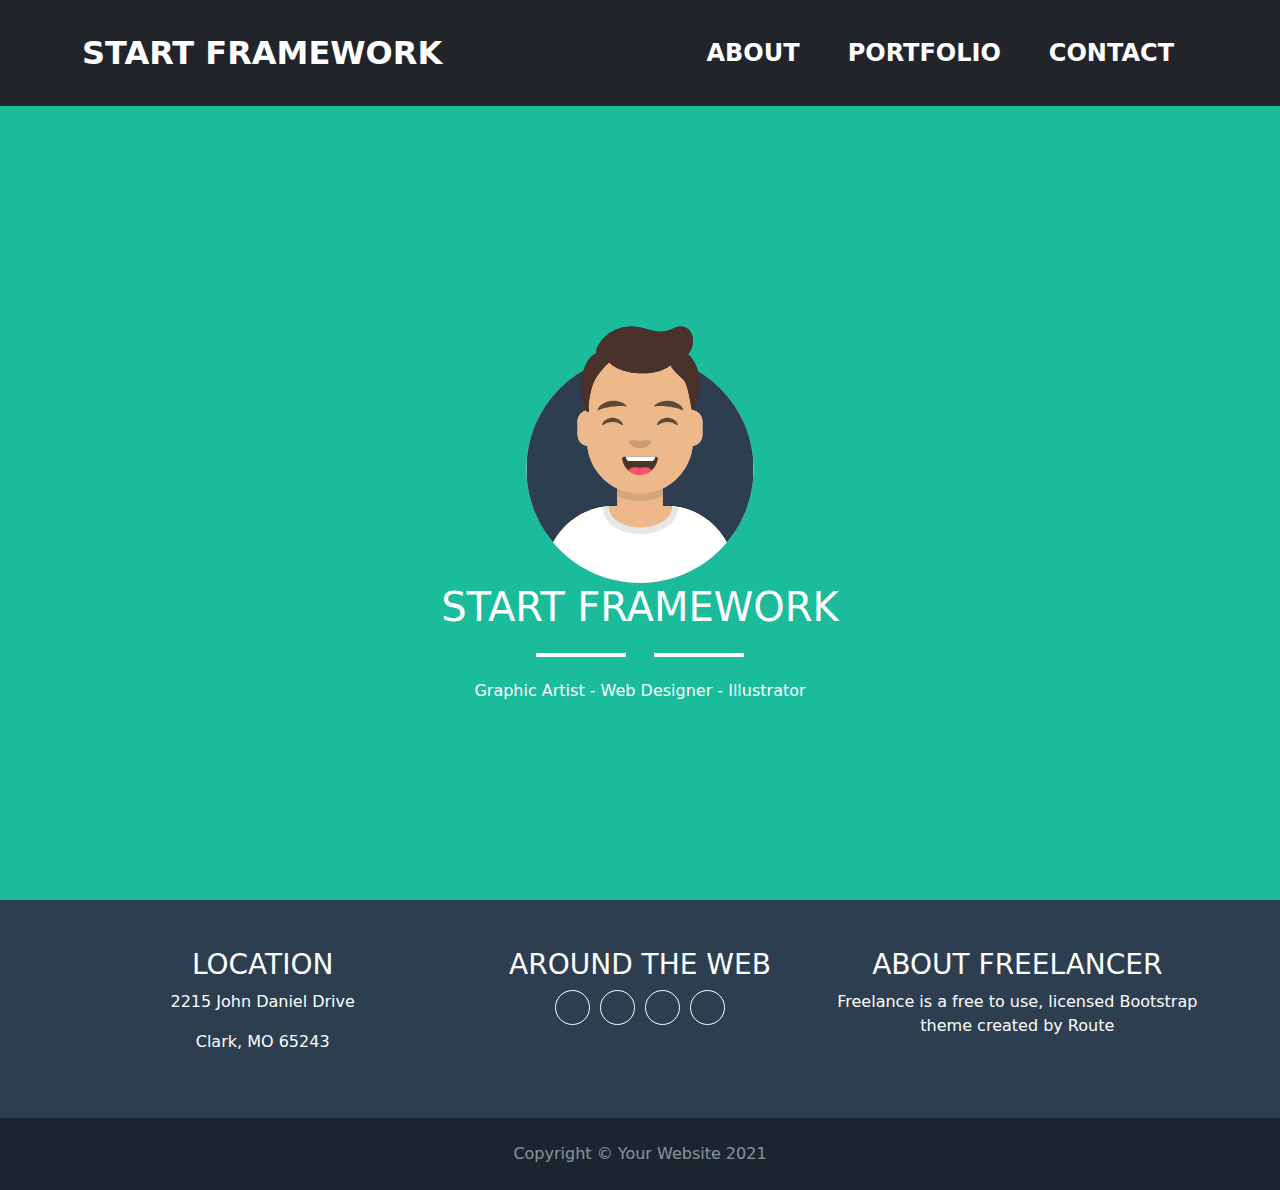
==== commit ba040316: "base href" ====
--- a/index.html
+++ b/index.html
@@ -1,13 +1,99 @@
 <!DOCTYPE html><html lang="en" data-critters-container><head>
-  <meta charset="utf-8">
-  <title>StartFramework</title>
-  <base href="/">
-  <meta name="viewport" content="width=device-width, initial-scale=1">
-  <link rel="icon" type="image/x-icon" href="favicon.ico">
-<style>@charset "UTF-8";.fa-brands,.fa-solid{-moz-osx-font-smoothing:grayscale;-webkit-font-smoothing:antialiased;display:var(--fa-display,inline-block);font-style:normal;font-variant:normal;line-height:1;text-rendering:auto}.fa-solid{font-family:"Font Awesome 6 Free"}.fa-brands{font-family:"Font Awesome 6 Brands"}.fa-globe:before{content:"\f0ac"}.fa-star:before{content:"\f005"}:root{--fa-style-family-brands:"Font Awesome 6 Brands";--fa-font-brands:normal 400 1em/1 "Font Awesome 6 Brands"}@font-face{font-family:"Font Awesome 6 Brands";font-style:normal;font-weight:400;font-display:block;src:url("./media/fa-brands-400-MDS4TU4L.woff2") format("woff2"),url("./media/fa-brands-400-CNBICIQT.ttf") format("truetype")}.fa-brands{font-weight:400}.fa-linkedin:before{content:"\f08c"}.fa-facebook:before{content:"\f09a"}.fa-twitter:before{content:"\f099"}:root{--fa-font-regular:normal 400 1em/1 "Font Awesome 6 Free"}@font-face{font-family:"Font Awesome 6 Free";font-style:normal;font-weight:400;font-display:block;src:url("./media/fa-regular-400-N56QV3DR.woff2") format("woff2"),url("./media/fa-regular-400-2FI4ICQD.ttf") format("truetype")}:root{--fa-style-family-classic:"Font Awesome 6 Free";--fa-font-solid:normal 900 1em/1 "Font Awesome 6 Free"}@font-face{font-family:"Font Awesome 6 Free";font-style:normal;font-weight:900;font-display:block;src:url("./media/fa-solid-900-Z3HFQTXF.woff2") format("woff2"),url("./media/fa-solid-900-XVWCCN5V.ttf") format("truetype")}.fa-solid{font-weight:900}:root{--bs-blue:#0d6efd;--bs-indigo:#6610f2;--bs-purple:#6f42c1;--bs-pink:#d63384;--bs-red:#dc3545;--bs-orange:#fd7e14;--bs-yellow:#ffc107;--bs-green:#198754;--bs-teal:#20c997;--bs-cyan:#0dcaf0;--bs-white:#fff;--bs-gray:#6c757d;--bs-gray-dark:#343a40;--bs-primary:#0d6efd;--bs-secondary:#6c757d;--bs-success:#198754;--bs-info:#0dcaf0;--bs-warning:#ffc107;--bs-danger:#dc3545;--bs-light:#f8f9fa;--bs-dark:#212529;--bs-font-sans-serif:system-ui,-apple-system,"Segoe UI",Roboto,"Helvetica Neue",Arial,"Noto Sans","Liberation Sans",sans-serif,"Apple Color Emoji","Segoe UI Emoji","Segoe UI Symbol","Noto Color Emoji";--bs-font-monospace:SFMono-Regular,Menlo,Monaco,Consolas,"Liberation Mono","Courier New",monospace;--bs-gradient:linear-gradient(180deg, rgba(255, 255, 255, .15), rgba(255, 255, 255, 0))}*,:after,:before{box-sizing:border-box}@media (prefers-reduced-motion:no-preference){:root{scroll-behavior:smooth}}body{margin:0;font-family:var(--bs-font-sans-serif);font-size:1rem;font-weight:400;line-height:1.5;color:#212529;background-color:#fff;-webkit-text-size-adjust:100%;-webkit-tap-highlight-color:transparent}h1,h3{margin-top:0;margin-bottom:.5rem;font-weight:500;line-height:1.2}h1{font-size:calc(1.375rem + 1.5vw)}@media (min-width:1200px){h1{font-size:2.5rem}}h3{font-size:calc(1.3rem + .6vw)}@media (min-width:1200px){h3{font-size:1.75rem}}p{margin-top:0;margin-bottom:1rem}ul{padding-left:2rem}ul{margin-top:0;margin-bottom:1rem}a{color:#0d6efd;text-decoration:underline}a:hover{color:#0a58ca}img{vertical-align:middle}button{border-radius:0}button:focus:not(:focus-visible){outline:0}button{margin:0;font-family:inherit;font-size:inherit;line-height:inherit}button{text-transform:none}[type=button],button{-webkit-appearance:button}[type=button]:not(:disabled),button:not(:disabled){cursor:pointer}.list-unstyled{padding-left:0;list-style:none}.container{width:100%;padding-right:var(--bs-gutter-x,.75rem);padding-left:var(--bs-gutter-x,.75rem);margin-right:auto;margin-left:auto}@media (min-width:576px){.container{max-width:540px}}@media (min-width:768px){.container{max-width:720px}}@media (min-width:992px){.container{max-width:960px}}@media (min-width:1200px){.container{max-width:1140px}}@media (min-width:1400px){.container{max-width:1320px}}.row{--bs-gutter-x:1.5rem;--bs-gutter-y:0;display:flex;flex-wrap:wrap;margin-top:calc(var(--bs-gutter-y) * -1);margin-right:calc(var(--bs-gutter-x)/ -2);margin-left:calc(var(--bs-gutter-x)/ -2)}.row>*{flex-shrink:0;width:100%;max-width:100%;padding-right:calc(var(--bs-gutter-x)/ 2);padding-left:calc(var(--bs-gutter-x)/ 2);margin-top:var(--bs-gutter-y)}.g-3{--bs-gutter-x:1rem}.g-3{--bs-gutter-y:1rem}@media (min-width:768px){.col-md-4{flex:0 0 auto;width:33.3333333333%}}.collapse:not(.show){display:none}.nav-link{display:block;padding:.5rem 1rem;color:#0d6efd;text-decoration:none;transition:color .15s ease-in-out,background-color .15s ease-in-out,border-color .15s ease-in-out}@media (prefers-reduced-motion:reduce){.nav-link{transition:none}}.nav-link:focus,.nav-link:hover{color:#0a58ca}.navbar{position:relative;display:flex;flex-wrap:wrap;align-items:center;justify-content:space-between;padding-top:.5rem;padding-bottom:.5rem}.navbar>.container{display:flex;flex-wrap:inherit;align-items:center;justify-content:space-between}.navbar-brand{padding-top:.3125rem;padding-bottom:.3125rem;margin-right:1rem;font-size:1.25rem;text-decoration:none;white-space:nowrap}.navbar-nav{display:flex;flex-direction:column;padding-left:0;margin-bottom:0;list-style:none}.navbar-nav .nav-link{padding-right:0;padding-left:0}.navbar-collapse{flex-basis:100%;flex-grow:1;align-items:center}.navbar-toggler{padding:.25rem .75rem;font-size:1.25rem;line-height:1;background-color:transparent;border:1px solid transparent;border-radius:.25rem;transition:box-shadow .15s ease-in-out}@media (prefers-reduced-motion:reduce){.navbar-toggler{transition:none}}.navbar-toggler:hover{text-decoration:none}.navbar-toggler:focus{text-decoration:none;outline:0;box-shadow:0 0 0 .25rem}.navbar-toggler-icon{display:inline-block;width:1.5em;height:1.5em;vertical-align:middle;background-repeat:no-repeat;background-position:center;background-size:100%}@media (min-width:768px){.navbar-expand-md{flex-wrap:nowrap;justify-content:flex-start}.navbar-expand-md .navbar-nav{flex-direction:row}.navbar-expand-md .navbar-nav .nav-link{padding-right:.5rem;padding-left:.5rem}.navbar-expand-md .navbar-collapse{display:flex!important;flex-basis:auto}.navbar-expand-md .navbar-toggler{display:none}}@-webkit-keyframes progress-bar-stripes{0%{background-position-x:1rem}}@-webkit-keyframes spinner-border{to{transform:rotate(360deg)}}@-webkit-keyframes spinner-grow{0%{transform:scale(0)}50%{opacity:1;transform:none}}.fixed-top{position:fixed;top:0;right:0;left:0;z-index:1030}.d-flex{display:flex!important}.vh-100{height:100vh!important}.flex-column{flex-direction:column!important}.justify-content-center{justify-content:center!important}.align-items-center{align-items:center!important}.m-0{margin:0!important}.mx-2{margin-right:.5rem!important;margin-left:.5rem!important}.my-3{margin-top:1rem!important;margin-bottom:1rem!important}.mt-2{margin-top:.5rem!important}.ms-auto{margin-left:auto!important}.p-0{padding:0!important}.p-4{padding:1.5rem!important}.py-4{padding-top:1.5rem!important;padding-bottom:1.5rem!important}.py-5{padding-top:3rem!important;padding-bottom:3rem!important}.fs-2{font-size:calc(1.325rem + .9vw)!important}.fs-4{font-size:calc(1.275rem + .3vw)!important}.fs-6{font-size:1rem!important}.fw-bold{font-weight:700!important}.text-center{text-align:center!important}.text-uppercase{text-transform:uppercase!important}.text-capitalize{text-transform:capitalize!important}.text-white{color:#fff!important}.text-white-50{color:#ffffff80!important}.bg-dark{background-color:#212529!important}@media (min-width:768px){.mx-md-3{margin-right:1rem!important;margin-left:1rem!important}}@media (min-width:1200px){.fs-2{font-size:2rem!important}.fs-4{font-size:1.5rem!important}}:root{--main-crl: #222 --sec-clr : #1ABC9C }a,a:active{color:#fff!important;text-decoration:none}.pt-105{padding-top:105px}.vh-90{height:90vh}
-</style><link rel="stylesheet" href="styles-KBFDORKG.css" media="print" onload="this.media='all'"><noscript><link rel="stylesheet" href="styles-KBFDORKG.css"></noscript><style ng-app-id="ng">nav[_ngcontent-ng-c1202655794]{transition:all .5s}.active[_ngcontent-ng-c1202655794]{background-color:#1abc9c;padding:10px 20px;border-radius:10px;width:fit-content;margin-left:-16px}</style><style ng-app-id="ng">.backColor[_ngcontent-ng-c3026159280]{background-color:#2c3e50}footer[_ngcontent-ng-c3026159280]   ul[_ngcontent-ng-c3026159280]   li[_ngcontent-ng-c3026159280]{width:35px;height:35px;border:#fff solid 1px;border-radius:50%;margin-inline:5px}.copy[_ngcontent-ng-c3026159280]{padding-top:10px;background-color:#1a252f}</style><style ng-app-id="ng">.backclr[_ngcontent-ng-c2575797973]{background-color:#1abc9c}</style><style ng-app-id="ng">.line[_ngcontent-ng-c1628496824]{height:4px;width:90px;background-color:#fff}</style></head>
-<body><!--nghm-->
-  <app-root _nghost-ng-c1389354351 ng-version="17.3.12" ngh="1" ng-server-context="ssg"><app-navbar _ngcontent-ng-c1389354351 _nghost-ng-c1202655794 ngh="0"><nav _ngcontent-ng-c1202655794 class="navbar navbar-expand-md bg-dark p-4 fixed-top"><div _ngcontent-ng-c1202655794 class="container"><a _ngcontent-ng-c1202655794 routerlink class="navbar-brand text-uppercase fs-2 fw-bold" href="/">Start Framework</a><button _ngcontent-ng-c1202655794 type="button" data-bs-toggle="collapse" data-bs-target="navbarNav" aria-controls="navbarNav" aria-expanded="false" aria-label="Toggle navigation" class="navbar-toggler"><span _ngcontent-ng-c1202655794 class="navbar-toggler-icon"></span></button><div _ngcontent-ng-c1202655794 id="navbarNav" class="collapse navbar-collapse"><ul _ngcontent-ng-c1202655794 class="navbar-nav ms-auto"><li _ngcontent-ng-c1202655794 class="nav-item"><a _ngcontent-ng-c1202655794 routerlink="about" routerlinkactive="active" class="nav-link text-uppercase fs-4 fw-bold mx-md-3" href="/about">about</a></li><li _ngcontent-ng-c1202655794 class="nav-item"><a _ngcontent-ng-c1202655794 routerlink="portfolio" routerlinkactive="active" class="nav-link text-uppercase fs-4 fw-bold mx-md-3" href="/portfolio">portfolio</a></li><li _ngcontent-ng-c1202655794 class="nav-item"><a _ngcontent-ng-c1202655794 routerlink="contact" routerlinkactive="active" class="nav-link text-uppercase fs-4 fw-bold mx-md-3" href="/contact">contact</a></li></ul></div></div></nav></app-navbar><div _ngcontent-ng-c1389354351 class="pt-105 vh-100"><router-outlet _ngcontent-ng-c1389354351></router-outlet><app-home _nghost-ng-c2575797973 ngh="0"><section _ngcontent-ng-c2575797973 class="backclr d-flex flex-column justify-content-center align-items-center vh-90"><img _ngcontent-ng-c2575797973 src="../assets/images/avataaars.svg" width="250" alt><app-star _ngcontent-ng-c2575797973 _nghost-ng-c1628496824 ngh="0"><div _ngcontent-ng-c1628496824 style="color: white;"><h1 _ngcontent-ng-c1628496824 class="text-uppercase">start Framework</h1><div _ngcontent-ng-c1628496824 class="star d-flex justify-content-center align-items-center my-3"><div _ngcontent-ng-c1628496824 class="line" style="background-color: white;"></div><i _ngcontent-ng-c1628496824 class="fa-solid fa-star mx-2"></i><div _ngcontent-ng-c1628496824 class="line" style="background-color: white;"></div></div></div></app-star><div _ngcontent-ng-c2575797973 class="text-white text-capitalize fs-6"> Graphic Artist - Web Designer - Illustrator </div></section></app-home><!----></div><app-footer _ngcontent-ng-c1389354351 _nghost-ng-c3026159280 ngh="0"><footer _ngcontent-ng-c3026159280 class="py-5 text-white backColor"><div _ngcontent-ng-c3026159280 class="container"><div _ngcontent-ng-c3026159280 class="row g-3 text-center"><div _ngcontent-ng-c3026159280 class="col-md-4"><h3 _ngcontent-ng-c3026159280>LOCATION</h3><p _ngcontent-ng-c3026159280>2215 John Daniel Drive</p><p _ngcontent-ng-c3026159280>Clark, MO 65243</p></div><div _ngcontent-ng-c3026159280 class="col-md-4"><h3 _ngcontent-ng-c3026159280>AROUND THE WEB</h3><ul _ngcontent-ng-c3026159280 class="list-unstyled d-flex justify-content-center"><li _ngcontent-ng-c3026159280><i _ngcontent-ng-c3026159280 class="fa-brands fa-facebook mt-2 icon"></i></li><li _ngcontent-ng-c3026159280><i _ngcontent-ng-c3026159280 class="fa-brands fa-twitter mt-2 icon"></i></li><li _ngcontent-ng-c3026159280><i _ngcontent-ng-c3026159280 class="fa-brands fa-linkedin mt-2 icon"></i></li><li _ngcontent-ng-c3026159280><i _ngcontent-ng-c3026159280 class="fa-solid fa-globe mt-2 icon"></i></li></ul></div><div _ngcontent-ng-c3026159280 class="col-md-4"><h3 _ngcontent-ng-c3026159280>ABOUT FREELANCER</h3><p _ngcontent-ng-c3026159280>Freelance is a free to use, licensed Bootstrap theme created by Route</p></div></div></div></footer><div _ngcontent-ng-c3026159280 class="copy text-center text-white-50 py-4"><p _ngcontent-ng-c3026159280 class="p-0 m-0">Copyright © Your Website 2021</p></div></app-footer></app-root>
-<script src="polyfills-SCHOHYNV.js" type="module"></script><script src="scripts-M6JQSWOY.js" defer></script><script src="main-3W7GOWR3.js" type="module"></script>
+    <meta charset="utf-8">
+    <title>StartFramework</title>
+    <base href="/Start-Framework-/">
+    <meta name="viewport" content="width=device-width, initial-scale=1">
+    <link rel="icon" type="image/x-icon" href="favicon.ico">
+    <style>@charset "UTF-8";.fa-brands,.fa-solid{-moz-osx-font-smoothing:grayscale;-webkit-font-smoothing:antialiased;display:var(--fa-display,inline-block);font-style:normal;font-variant:normal;line-height:1;text-rendering:auto}.fa-solid{font-family:"Font Awesome 6 Free"}.fa-brands{font-family:"Font Awesome 6 Brands"}.fa-globe:before{content:"\f0ac"}.fa-star:before{content:"\f005"}:root{--fa-style-family-brands:"Font Awesome 6 Brands";--fa-font-brands:normal 400 1em/1 "Font Awesome 6 Brands"}@font-face{font-family:"Font Awesome 6 Brands";font-style:normal;font-weight:400;font-display:block;src:url("./media/fa-brands-400-MDS4TU4L.woff2") format("woff2"),url("./media/fa-brands-400-CNBICIQT.ttf") format("truetype")}.fa-brands{font-weight:400}.fa-linkedin:before{content:"\f08c"}.fa-facebook:before{content:"\f09a"}.fa-twitter:before{content:"\f099"}:root{--fa-font-regular:normal 400 1em/1 "Font Awesome 6 Free"}@font-face{font-family:"Font Awesome 6 Free";font-style:normal;font-weight:400;font-display:block;src:url("./media/fa-regular-400-N56QV3DR.woff2") format("woff2"),url("./media/fa-regular-400-2FI4ICQD.ttf") format("truetype")}:root{--fa-style-family-classic:"Font Awesome 6 Free";--fa-font-solid:normal 900 1em/1 "Font Awesome 6 Free"}@font-face{font-family:"Font Awesome 6 Free";font-style:normal;font-weight:900;font-display:block;src:url("./media/fa-solid-900-Z3HFQTXF.woff2") format("woff2"),url("./media/fa-solid-900-XVWCCN5V.ttf") format("truetype")}.fa-solid{font-weight:900}:root{--bs-blue:#0d6efd;--bs-indigo:#6610f2;--bs-purple:#6f42c1;--bs-pink:#d63384;--bs-red:#dc3545;--bs-orange:#fd7e14;--bs-yellow:#ffc107;--bs-green:#198754;--bs-teal:#20c997;--bs-cyan:#0dcaf0;--bs-white:#fff;--bs-gray:#6c757d;--bs-gray-dark:#343a40;--bs-primary:#0d6efd;--bs-secondary:#6c757d;--bs-success:#198754;--bs-info:#0dcaf0;--bs-warning:#ffc107;--bs-danger:#dc3545;--bs-light:#f8f9fa;--bs-dark:#212529;--bs-font-sans-serif:system-ui,-apple-system,"Segoe UI",Roboto,"Helvetica Neue",Arial,"Noto Sans","Liberation Sans",sans-serif,"Apple Color Emoji","Segoe UI Emoji","Segoe UI Symbol","Noto Color Emoji";--bs-font-monospace:SFMono-Regular,Menlo,Monaco,Consolas,"Liberation Mono","Courier New",monospace;--bs-gradient:linear-gradient(180deg, rgba(255, 255, 255, .15), rgba(255, 255, 255, 0))}*,:after,:before{box-sizing:border-box}@media (prefers-reduced-motion:no-preference){:root{scroll-behavior:smooth}}body{margin:0;font-family:var(--bs-font-sans-serif);font-size:1rem;font-weight:400;line-height:1.5;color:#212529;background-color:#fff;-webkit-text-size-adjust:100%;-webkit-tap-highlight-color:transparent}h1,h3{margin-top:0;margin-bottom:.5rem;font-weight:500;line-height:1.2}h1{font-size:calc(1.375rem + 1.5vw)}@media (min-width:1200px){h1{font-size:2.5rem}}h3{font-size:calc(1.3rem + .6vw)}@media (min-width:1200px){h3{font-size:1.75rem}}p{margin-top:0;margin-bottom:1rem}ul{padding-left:2rem}ul{margin-top:0;margin-bottom:1rem}a{color:#0d6efd;text-decoration:underline}a:hover{color:#0a58ca}img{vertical-align:middle}button{border-radius:0}button:focus:not(:focus-visible){outline:0}button{margin:0;font-family:inherit;font-size:inherit;line-height:inherit}button{text-transform:none}[type=button],button{-webkit-appearance:button}[type=button]:not(:disabled),button:not(:disabled){cursor:pointer}.list-unstyled{padding-left:0;list-style:none}.container{width:100%;padding-right:var(--bs-gutter-x,.75rem);padding-left:var(--bs-gutter-x,.75rem);margin-right:auto;margin-left:auto}@media (min-width:576px){.container{max-width:540px}}@media (min-width:768px){.container{max-width:720px}}@media (min-width:992px){.container{max-width:960px}}@media (min-width:1200px){.container{max-width:1140px}}@media (min-width:1400px){.container{max-width:1320px}}.row{--bs-gutter-x:1.5rem;--bs-gutter-y:0;display:flex;flex-wrap:wrap;margin-top:calc(var(--bs-gutter-y) * -1);margin-right:calc(var(--bs-gutter-x)/ -2);margin-left:calc(var(--bs-gutter-x)/ -2)}.row>*{flex-shrink:0;width:100%;max-width:100%;padding-right:calc(var(--bs-gutter-x)/ 2);padding-left:calc(var(--bs-gutter-x)/ 2);margin-top:var(--bs-gutter-y)}.g-3{--bs-gutter-x:1rem}.g-3{--bs-gutter-y:1rem}@media (min-width:768px){.col-md-4{flex:0 0 auto;width:33.3333333333%}}.collapse:not(.show){display:none}.nav-link{display:block;padding:.5rem 1rem;color:#0d6efd;text-decoration:none;transition:color .15s ease-in-out,background-color .15s ease-in-out,border-color .15s ease-in-out}@media (prefers-reduced-motion:reduce){.nav-link{transition:none}}.nav-link:focus,.nav-link:hover{color:#0a58ca}.navbar{position:relative;display:flex;flex-wrap:wrap;align-items:center;justify-content:space-between;padding-top:.5rem;padding-bottom:.5rem}.navbar>.container{display:flex;flex-wrap:inherit;align-items:center;justify-content:space-between}.navbar-brand{padding-top:.3125rem;padding-bottom:.3125rem;margin-right:1rem;font-size:1.25rem;text-decoration:none;white-space:nowrap}.navbar-nav{display:flex;flex-direction:column;padding-left:0;margin-bottom:0;list-style:none}.navbar-nav .nav-link{padding-right:0;padding-left:0}.navbar-collapse{flex-basis:100%;flex-grow:1;align-items:center}.navbar-toggler{padding:.25rem .75rem;font-size:1.25rem;line-height:1;background-color:transparent;border:1px solid transparent;border-radius:.25rem;transition:box-shadow .15s ease-in-out}@media (prefers-reduced-motion:reduce){.navbar-toggler{transition:none}}.navbar-toggler:hover{text-decoration:none}.navbar-toggler:focus{text-decoration:none;outline:0;box-shadow:0 0 0 .25rem}.navbar-toggler-icon{display:inline-block;width:1.5em;height:1.5em;vertical-align:middle;background-repeat:no-repeat;background-position:center;background-size:100%}@media (min-width:768px){.navbar-expand-md{flex-wrap:nowrap;justify-content:flex-start}.navbar-expand-md .navbar-nav{flex-direction:row}.navbar-expand-md .navbar-nav .nav-link{padding-right:.5rem;padding-left:.5rem}.navbar-expand-md .navbar-collapse{display:flex!important;flex-basis:auto}.navbar-expand-md .navbar-toggler{display:none}}@-webkit-keyframes progress-bar-stripes{0%{background-position-x:1rem}}@-webkit-keyframes spinner-border{to{transform:rotate(360deg)}}@-webkit-keyframes spinner-grow{0%{transform:scale(0)}50%{opacity:1;transform:none}}.fixed-top{position:fixed;top:0;right:0;left:0;z-index:1030}.d-flex{display:flex!important}.vh-100{height:100vh!important}.flex-column{flex-direction:column!important}.justify-content-center{justify-content:center!important}.align-items-center{align-items:center!important}.m-0{margin:0!important}.mx-2{margin-right:.5rem!important;margin-left:.5rem!important}.my-3{margin-top:1rem!important;margin-bottom:1rem!important}.mt-2{margin-top:.5rem!important}.ms-auto{margin-left:auto!important}.p-0{padding:0!important}.p-4{padding:1.5rem!important}.py-4{padding-top:1.5rem!important;padding-bottom:1.5rem!important}.py-5{padding-top:3rem!important;padding-bottom:3rem!important}.fs-2{font-size:calc(1.325rem + .9vw)!important}.fs-4{font-size:calc(1.275rem + .3vw)!important}.fs-6{font-size:1rem!important}.fw-bold{font-weight:700!important}.text-center{text-align:center!important}.text-uppercase{text-transform:uppercase!important}.text-capitalize{text-transform:capitalize!important}.text-white{color:#fff!important}.text-white-50{color:#ffffff80!important}.bg-dark{background-color:#212529!important}@media (min-width:768px){.mx-md-3{margin-right:1rem!important;margin-left:1rem!important}}@media (min-width:1200px){.fs-2{font-size:2rem!important}.fs-4{font-size:1.5rem!important}}:root{--main-crl: #222 --sec-clr : #1ABC9C }a,a:active{color:#fff!important;text-decoration:none}.pt-105{padding-top:105px}.vh-90{height:90vh}
+</style><link rel="stylesheet" href="styles-KBFDORKG.css" media="print"
+      onload="this.media='all'"><noscript><link rel="stylesheet"
+        href="styles-KBFDORKG.css"></noscript><style
+      ng-app-id="ng">nav[_ngcontent-ng-c1202655794]{transition:all .5s}.active[_ngcontent-ng-c1202655794]{background-color:#1abc9c;padding:10px 20px;border-radius:10px;width:fit-content;margin-left:-16px}</style><style
+      ng-app-id="ng">.backColor[_ngcontent-ng-c3026159280]{background-color:#2c3e50}footer[_ngcontent-ng-c3026159280]   ul[_ngcontent-ng-c3026159280]   li[_ngcontent-ng-c3026159280]{width:35px;height:35px;border:#fff solid 1px;border-radius:50%;margin-inline:5px}.copy[_ngcontent-ng-c3026159280]{padding-top:10px;background-color:#1a252f}</style><style
+      ng-app-id="ng">.backclr[_ngcontent-ng-c2575797973]{background-color:#1abc9c}</style><style
+      ng-app-id="ng">.line[_ngcontent-ng-c1628496824]{height:4px;width:90px;background-color:#fff}</style></head>
+  <body><!--nghm-->
+    <app-root _nghost-ng-c1389354351 ng-version="17.3.12" ngh="1"
+      ng-server-context="ssg"><app-navbar _ngcontent-ng-c1389354351
+        _nghost-ng-c1202655794 ngh="0"><nav _ngcontent-ng-c1202655794
+          class="navbar navbar-expand-md bg-dark p-4 fixed-top"><div
+            _ngcontent-ng-c1202655794 class="container"><a
+              _ngcontent-ng-c1202655794 routerlink
+              class="navbar-brand text-uppercase fs-2 fw-bold" href="/">Start
+              Framework</a><button _ngcontent-ng-c1202655794 type="button"
+              data-bs-toggle="collapse" data-bs-target="navbarNav"
+              aria-controls="navbarNav" aria-expanded="false"
+              aria-label="Toggle navigation" class="navbar-toggler"><span
+                _ngcontent-ng-c1202655794
+                class="navbar-toggler-icon"></span></button><div
+              _ngcontent-ng-c1202655794 id="navbarNav"
+              class="collapse navbar-collapse"><ul _ngcontent-ng-c1202655794
+                class="navbar-nav ms-auto"><li _ngcontent-ng-c1202655794
+                  class="nav-item"><a _ngcontent-ng-c1202655794
+                    routerlink="about" routerlinkactive="active"
+                    class="nav-link text-uppercase fs-4 fw-bold mx-md-3"
+                    href="/about">about</a></li><li _ngcontent-ng-c1202655794
+                  class="nav-item"><a _ngcontent-ng-c1202655794
+                    routerlink="portfolio" routerlinkactive="active"
+                    class="nav-link text-uppercase fs-4 fw-bold mx-md-3"
+                    href="/portfolio">portfolio</a></li><li
+                  _ngcontent-ng-c1202655794 class="nav-item"><a
+                    _ngcontent-ng-c1202655794 routerlink="contact"
+                    routerlinkactive="active"
+                    class="nav-link text-uppercase fs-4 fw-bold mx-md-3"
+                    href="/contact">contact</a></li></ul></div></div></nav></app-navbar><div
+        _ngcontent-ng-c1389354351 class="pt-105 vh-100"><router-outlet
+          _ngcontent-ng-c1389354351></router-outlet><app-home
+          _nghost-ng-c2575797973 ngh="0"><section _ngcontent-ng-c2575797973
+            class="backclr d-flex flex-column justify-content-center align-items-center vh-90"><img
+              _ngcontent-ng-c2575797973 src="../assets/images/avataaars.svg"
+              width="250" alt><app-star _ngcontent-ng-c2575797973
+              _nghost-ng-c1628496824 ngh="0"><div _ngcontent-ng-c1628496824
+                style="color: white;"><h1 _ngcontent-ng-c1628496824
+                  class="text-uppercase">start Framework</h1><div
+                  _ngcontent-ng-c1628496824
+                  class="star d-flex justify-content-center align-items-center my-3"><div
+                    _ngcontent-ng-c1628496824 class="line"
+                    style="background-color: white;"></div><i
+                    _ngcontent-ng-c1628496824
+                    class="fa-solid fa-star mx-2"></i><div
+                    _ngcontent-ng-c1628496824 class="line"
+                    style="background-color: white;"></div></div></div></app-star><div
+              _ngcontent-ng-c2575797973 class="text-white text-capitalize fs-6">
+              Graphic Artist - Web Designer - Illustrator
+            </div></section></app-home><!----></div><app-footer
+        _ngcontent-ng-c1389354351 _nghost-ng-c3026159280 ngh="0"><footer
+          _ngcontent-ng-c3026159280 class="py-5 text-white backColor"><div
+            _ngcontent-ng-c3026159280 class="container"><div
+              _ngcontent-ng-c3026159280 class="row g-3 text-center"><div
+                _ngcontent-ng-c3026159280 class="col-md-4"><h3
+                  _ngcontent-ng-c3026159280>LOCATION</h3><p
+                  _ngcontent-ng-c3026159280>2215 John Daniel Drive</p><p
+                  _ngcontent-ng-c3026159280>Clark, MO 65243</p></div><div
+                _ngcontent-ng-c3026159280 class="col-md-4"><h3
+                  _ngcontent-ng-c3026159280>AROUND THE WEB</h3><ul
+                  _ngcontent-ng-c3026159280
+                  class="list-unstyled d-flex justify-content-center"><li
+                    _ngcontent-ng-c3026159280><i _ngcontent-ng-c3026159280
+                      class="fa-brands fa-facebook mt-2 icon"></i></li><li
+                    _ngcontent-ng-c3026159280><i _ngcontent-ng-c3026159280
+                      class="fa-brands fa-twitter mt-2 icon"></i></li><li
+                    _ngcontent-ng-c3026159280><i _ngcontent-ng-c3026159280
+                      class="fa-brands fa-linkedin mt-2 icon"></i></li><li
+                    _ngcontent-ng-c3026159280><i _ngcontent-ng-c3026159280
+                      class="fa-solid fa-globe mt-2 icon"></i></li></ul></div><div
+                _ngcontent-ng-c3026159280 class="col-md-4"><h3
+                  _ngcontent-ng-c3026159280>ABOUT FREELANCER</h3><p
+                  _ngcontent-ng-c3026159280>Freelance is a free to use, licensed
+                  Bootstrap theme created by
+                  Route</p></div></div></div></footer><div
+          _ngcontent-ng-c3026159280
+          class="copy text-center text-white-50 py-4"><p
+            _ngcontent-ng-c3026159280 class="p-0 m-0">Copyright © Your Website
+            2021</p></div></app-footer></app-root>
+    <script src="polyfills-SCHOHYNV.js" type="module"></script><script
+      src="scripts-M6JQSWOY.js" defer></script><script src="main-3W7GOWR3.js"
+      type="module"></script>
 
-<script id="ng-state" type="application/json">{"__nghData__":[{},{"c":{"2":[{"i":"c2575797973","r":1}]}}]}</script></body></html>+    <script id="ng-state"
+      type="application/json">{"__nghData__":[{},{"c":{"2":[{"i":"c2575797973","r":1}]}}]}</script></body></html>